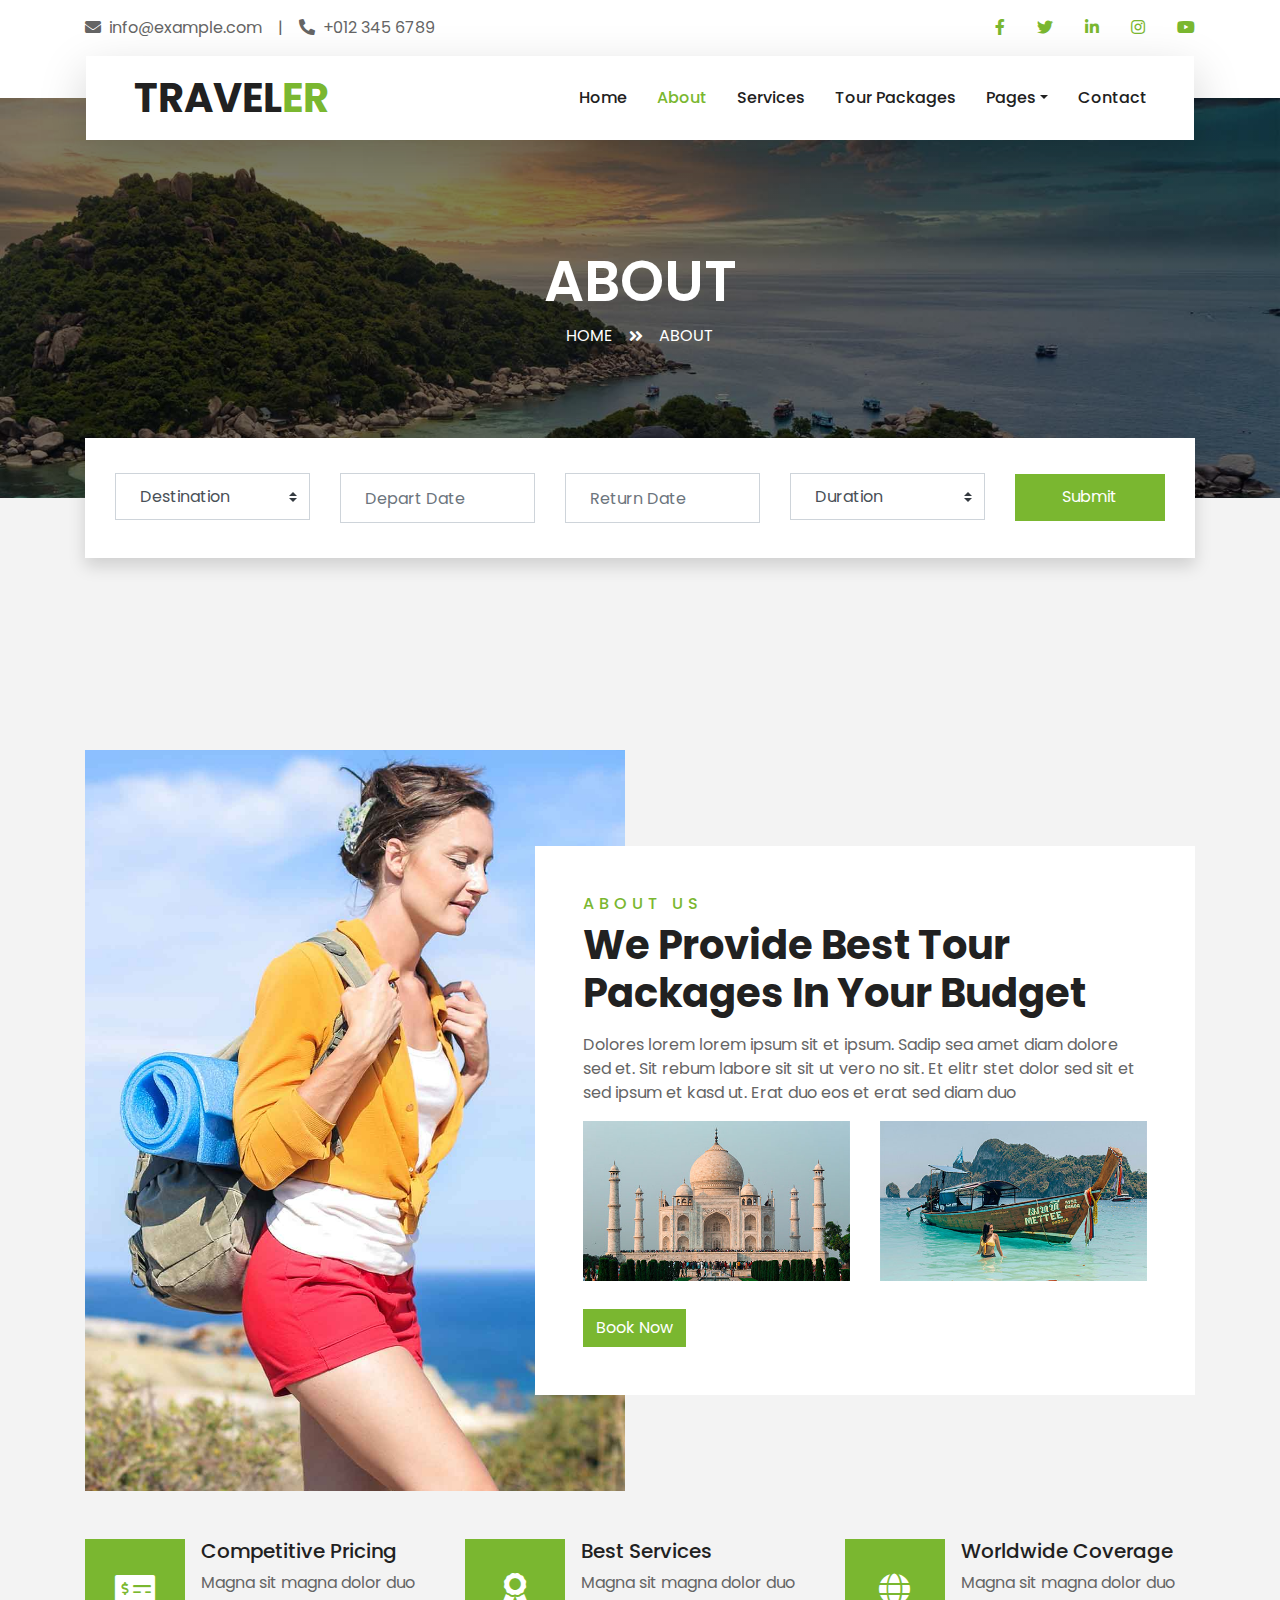
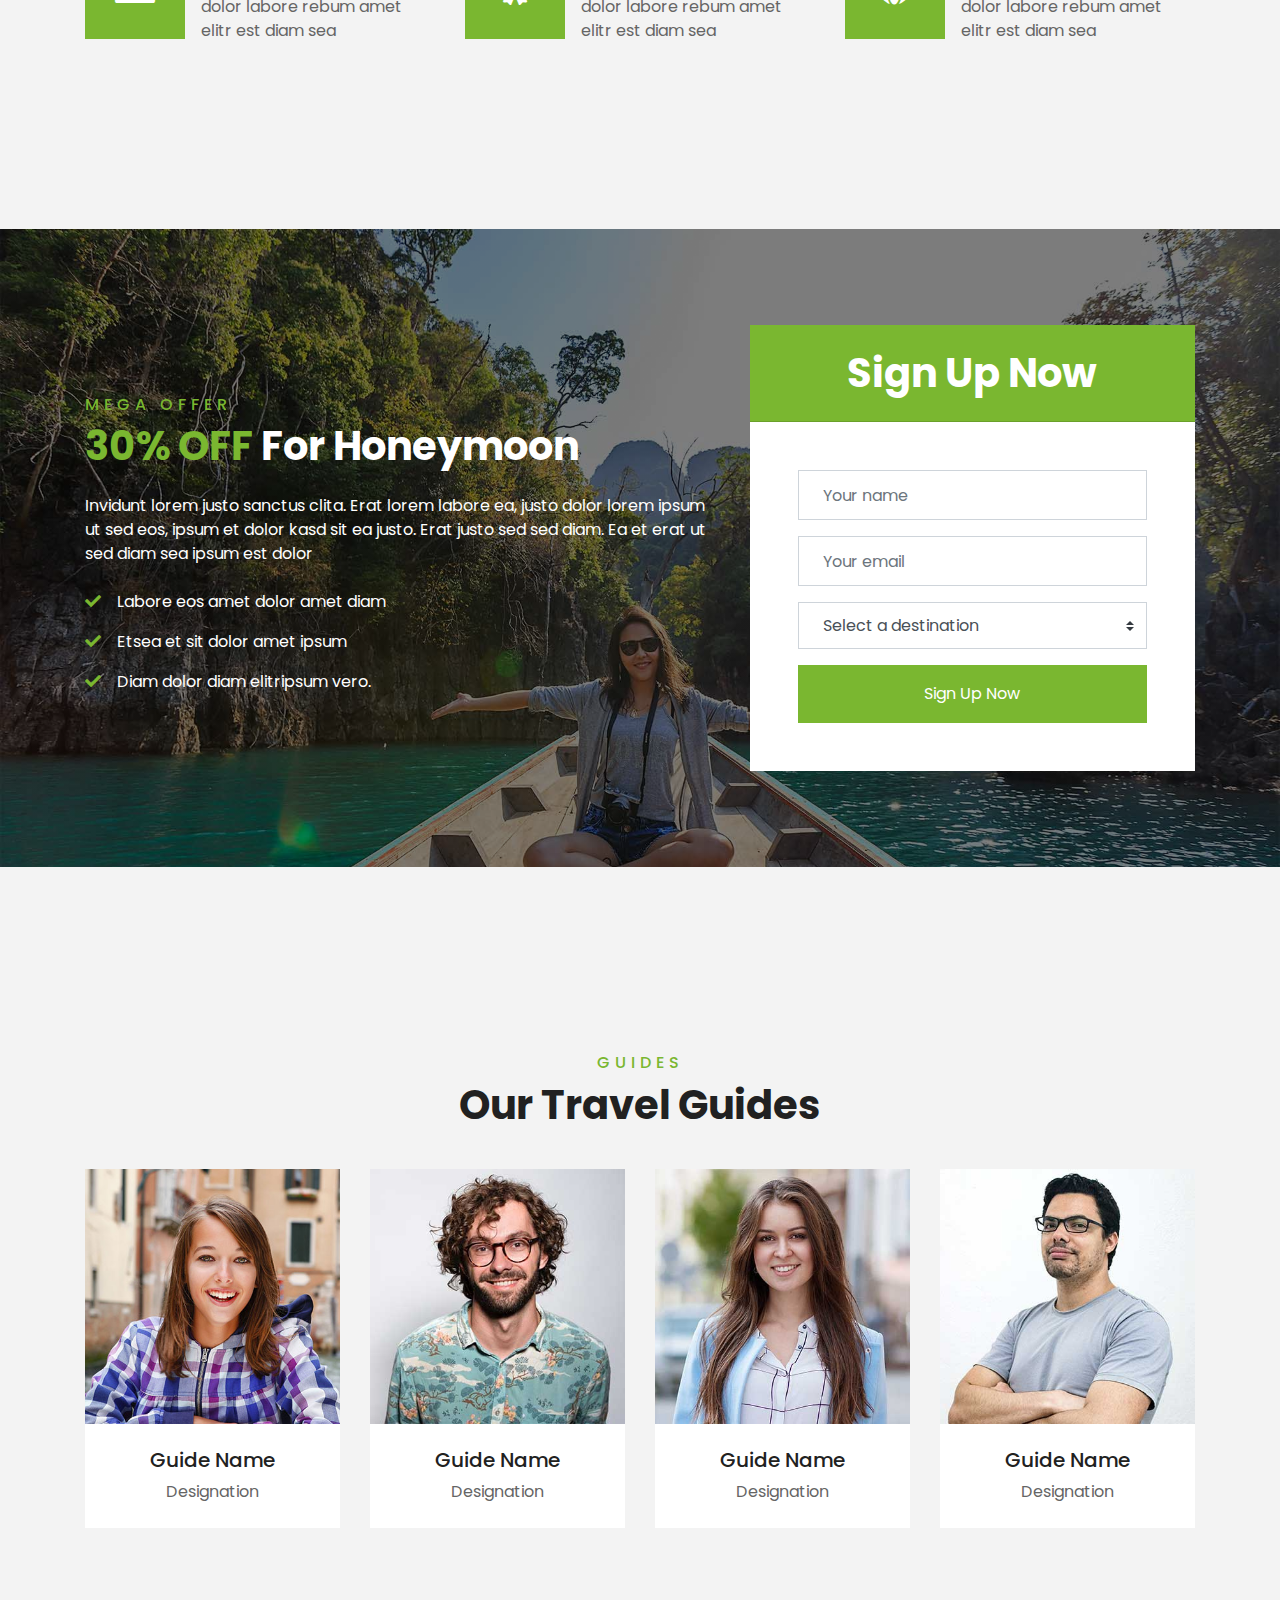
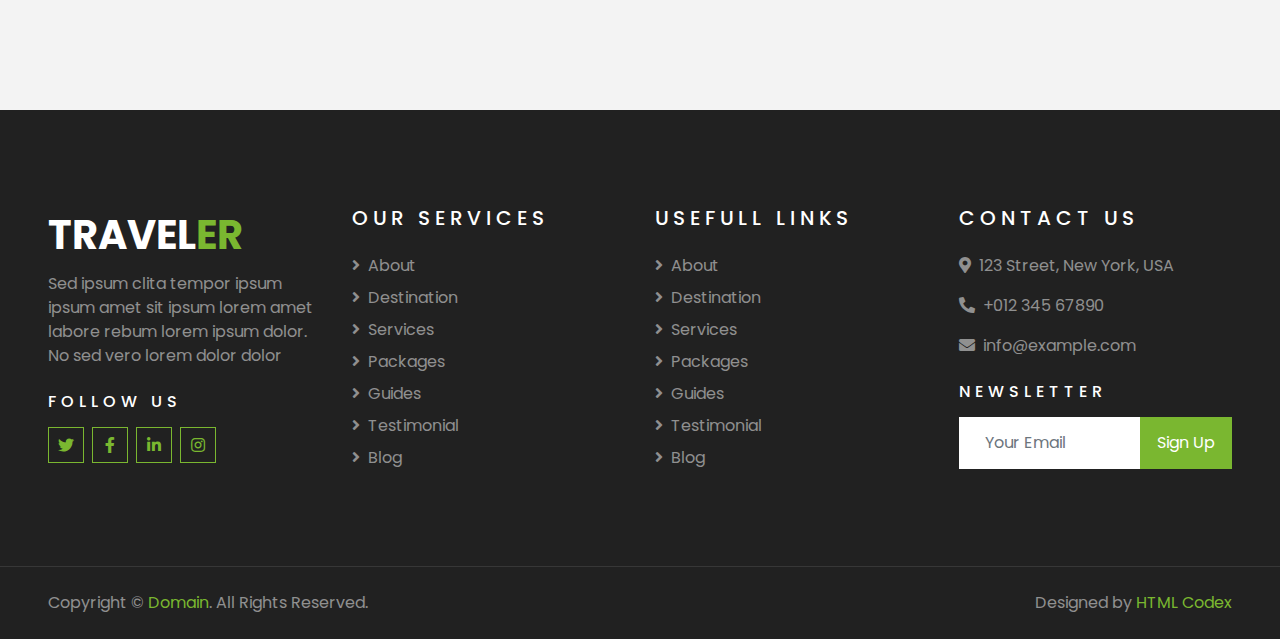
==== about.html @ 4094435c ":fire: Enjoy São Leo Version 1.0.1" ====
<!DOCTYPE html>
<html lang="en">

<head>
    <meta charset="utf-8">
    <title>TRAVELER - Free Travel Website Template</title>
    <meta content="width=device-width, initial-scale=1.0" name="viewport">
    <meta content="Free HTML Templates" name="keywords">
    <meta content="Free HTML Templates" name="description">

    <!-- Favicon -->
    <link href="img/favicon.ico" rel="icon">

    <!-- Google Web Fonts -->
    <link rel="preconnect" href="https://fonts.gstatic.com">
    <link href="https://fonts.googleapis.com/css2?family=Poppins:wght@400;500;600;700&display=swap" rel="stylesheet"> 

    <!-- Font Awesome -->
    <link href="https://cdnjs.cloudflare.com/ajax/libs/font-awesome/5.10.0/css/all.min.css" rel="stylesheet">

    <!-- Libraries Stylesheet -->
    <link href="lib/owlcarousel/assets/owl.carousel.min.css" rel="stylesheet">
    <link href="lib/tempusdominus/css/tempusdominus-bootstrap-4.min.css" rel="stylesheet" />

    <!-- Customized Bootstrap Stylesheet -->
    <link href="css/style.css" rel="stylesheet">
</head>

<body>
    <!-- Topbar Start -->
    <div class="container-fluid bg-light pt-3 d-none d-lg-block">
        <div class="container">
            <div class="row">
                <div class="col-lg-6 text-center text-lg-left mb-2 mb-lg-0">
                    <div class="d-inline-flex align-items-center">
                        <p><i class="fa fa-envelope mr-2"></i>info@example.com</p>
                        <p class="text-body px-3">|</p>
                        <p><i class="fa fa-phone-alt mr-2"></i>+012 345 6789</p>
                    </div>
                </div>
                <div class="col-lg-6 text-center text-lg-right">
                    <div class="d-inline-flex align-items-center">
                        <a class="text-primary px-3" href="">
                            <i class="fab fa-facebook-f"></i>
                        </a>
                        <a class="text-primary px-3" href="">
                            <i class="fab fa-twitter"></i>
                        </a>
                        <a class="text-primary px-3" href="">
                            <i class="fab fa-linkedin-in"></i>
                        </a>
                        <a class="text-primary px-3" href="">
                            <i class="fab fa-instagram"></i>
                        </a>
                        <a class="text-primary pl-3" href="">
                            <i class="fab fa-youtube"></i>
                        </a>
                    </div>
                </div>
            </div>
        </div>
    </div>
    <!-- Topbar End -->


    <!-- Navbar Start -->
    <div class="container-fluid position-relative nav-bar p-0">
        <div class="container-lg position-relative p-0 px-lg-3" style="z-index: 9;">
            <nav class="navbar navbar-expand-lg bg-light navbar-light shadow-lg py-3 py-lg-0 pl-3 pl-lg-5">
                <a href="" class="navbar-brand">
                    <h1 class="m-0 text-primary"><span class="text-dark">TRAVEL</span>ER</h1>
                </a>
                <button type="button" class="navbar-toggler" data-toggle="collapse" data-target="#navbarCollapse">
                    <span class="navbar-toggler-icon"></span>
                </button>
                <div class="collapse navbar-collapse justify-content-between px-3" id="navbarCollapse">
                    <div class="navbar-nav ml-auto py-0">
                        <a href="index.html" class="nav-item nav-link">Home</a>
                        <a href="about.html" class="nav-item nav-link active">About</a>
                        <a href="service.html" class="nav-item nav-link">Services</a>
                        <a href="package.html" class="nav-item nav-link">Tour Packages</a>
                        <div class="nav-item dropdown">
                            <a href="#" class="nav-link dropdown-toggle" data-toggle="dropdown">Pages</a>
                            <div class="dropdown-menu border-0 rounded-0 m-0">
                                <a href="blog.html" class="dropdown-item">Blog Grid</a>
                                <a href="single.html" class="dropdown-item">Blog Detail</a>
                                <a href="destination.html" class="dropdown-item">Destination</a>
                                <a href="guide.html" class="dropdown-item">Travel Guides</a>
                                <a href="testimonial.html" class="dropdown-item">Testimonial</a>
                            </div>
                        </div>
                        <a href="contact.html" class="nav-item nav-link">Contact</a>
                    </div>
                </div>
            </nav>
        </div>
    </div>
    <!-- Navbar End -->


    <!-- Header Start -->
    <div class="container-fluid page-header">
        <div class="container">
            <div class="d-flex flex-column align-items-center justify-content-center" style="min-height: 400px">
                <h3 class="display-4 text-white text-uppercase">About</h3>
                <div class="d-inline-flex text-white">
                    <p class="m-0 text-uppercase"><a class="text-white" href="">Home</a></p>
                    <i class="fa fa-angle-double-right pt-1 px-3"></i>
                    <p class="m-0 text-uppercase">About</p>
                </div>
            </div>
        </div>
    </div>
    <!-- Header End -->


    <!-- Booking Start -->
    <div class="container-fluid booking mt-5 pb-5">
        <div class="container pb-5">
            <div class="bg-light shadow" style="padding: 30px;">
                <div class="row align-items-center" style="min-height: 60px;">
                    <div class="col-md-10">
                        <div class="row">
                            <div class="col-md-3">
                                <div class="mb-3 mb-md-0">
                                    <select class="custom-select px-4" style="height: 47px;">
                                        <option selected>Destination</option>
                                        <option value="1">Destination 1</option>
                                        <option value="2">Destination 1</option>
                                        <option value="3">Destination 1</option>
                                    </select>
                                </div>
                            </div>
                            <div class="col-md-3">
                                <div class="mb-3 mb-md-0">
                                    <div class="date" id="date1" data-target-input="nearest">
                                        <input type="text" class="form-control p-4 datetimepicker-input" placeholder="Depart Date" data-target="#date1" data-toggle="datetimepicker"/>
                                    </div>
                                </div>
                            </div>
                            <div class="col-md-3">
                                <div class="mb-3 mb-md-0">
                                    <div class="date" id="date2" data-target-input="nearest">
                                        <input type="text" class="form-control p-4 datetimepicker-input" placeholder="Return Date" data-target="#date2" data-toggle="datetimepicker"/>
                                    </div>
                                </div>
                            </div>
                            <div class="col-md-3">
                                <div class="mb-3 mb-md-0">
                                    <select class="custom-select px-4" style="height: 47px;">
                                        <option selected>Duration</option>
                                        <option value="1">Duration 1</option>
                                        <option value="2">Duration 1</option>
                                        <option value="3">Duration 1</option>
                                    </select>
                                </div>
                            </div>
                        </div>
                    </div>
                    <div class="col-md-2">
                        <button class="btn btn-primary btn-block" type="submit" style="height: 47px; margin-top: -2px;">Submit</button>
                    </div>
                </div>
            </div>
        </div>
    </div>
    <!-- Booking End -->


    <!-- About Start -->
    <div class="container-fluid py-5">
        <div class="container pt-5">
            <div class="row">
                <div class="col-lg-6" style="min-height: 500px;">
                    <div class="position-relative h-100">
                        <img class="position-absolute w-100 h-100" src="img/about.jpg" style="object-fit: cover;">
                    </div>
                </div>
                <div class="col-lg-6 pt-5 pb-lg-5">
                    <div class="about-text bg-white p-4 p-lg-5 my-lg-5">
                        <h6 class="text-primary text-uppercase" style="letter-spacing: 5px;">About Us</h6>
                        <h1 class="mb-3">We Provide Best Tour Packages In Your Budget</h1>
                        <p>Dolores lorem lorem ipsum sit et ipsum. Sadip sea amet diam dolore sed et. Sit rebum labore sit sit ut vero no sit. Et elitr stet dolor sed sit et sed ipsum et kasd ut. Erat duo eos et erat sed diam duo</p>
                        <div class="row mb-4">
                            <div class="col-6">
                                <img class="img-fluid" src="img/about-1.jpg" alt="">
                            </div>
                            <div class="col-6">
                                <img class="img-fluid" src="img/about-2.jpg" alt="">
                            </div>
                        </div>
                        <a href="" class="btn btn-primary mt-1">Book Now</a>
                    </div>
                </div>
            </div>
        </div>
    </div>
    <!-- About End -->


    <!-- Feature Start -->
    <div class="container-fluid pb-5">
        <div class="container pb-5">
            <div class="row">
                <div class="col-md-4">
                    <div class="d-flex mb-4 mb-lg-0">
                        <div class="d-flex flex-shrink-0 align-items-center justify-content-center bg-primary mr-3" style="height: 100px; width: 100px;">
                            <i class="fa fa-2x fa-money-check-alt text-white"></i>
                        </div>
                        <div class="d-flex flex-column">
                            <h5 class="">Competitive Pricing</h5>
                            <p class="m-0">Magna sit magna dolor duo dolor labore rebum amet elitr est diam sea</p>
                        </div>
                    </div>
                </div>
                <div class="col-md-4">
                    <div class="d-flex mb-4 mb-lg-0">
                        <div class="d-flex flex-shrink-0 align-items-center justify-content-center bg-primary mr-3" style="height: 100px; width: 100px;">
                            <i class="fa fa-2x fa-award text-white"></i>
                        </div>
                        <div class="d-flex flex-column">
                            <h5 class="">Best Services</h5>
                            <p class="m-0">Magna sit magna dolor duo dolor labore rebum amet elitr est diam sea</p>
                        </div>
                    </div>
                </div>
                <div class="col-md-4">
                    <div class="d-flex mb-4 mb-lg-0">
                        <div class="d-flex flex-shrink-0 align-items-center justify-content-center bg-primary mr-3" style="height: 100px; width: 100px;">
                            <i class="fa fa-2x fa-globe text-white"></i>
                        </div>
                        <div class="d-flex flex-column">
                            <h5 class="">Worldwide Coverage</h5>
                            <p class="m-0">Magna sit magna dolor duo dolor labore rebum amet elitr est diam sea</p>
                        </div>
                    </div>
                </div>
            </div>
        </div>
    </div>
    <!-- Feature End -->


    <!-- Registration Start -->
    <div class="container-fluid bg-registration py-5" style="margin: 90px 0;">
        <div class="container py-5">
            <div class="row align-items-center">
                <div class="col-lg-7 mb-5 mb-lg-0">
                    <div class="mb-4">
                        <h6 class="text-primary text-uppercase" style="letter-spacing: 5px;">Mega Offer</h6>
                        <h1 class="text-white"><span class="text-primary">30% OFF</span> For Honeymoon</h1>
                    </div>
                    <p class="text-white">Invidunt lorem justo sanctus clita. Erat lorem labore ea, justo dolor lorem ipsum ut sed eos,
                        ipsum et dolor kasd sit ea justo. Erat justo sed sed diam. Ea et erat ut sed diam sea ipsum est
                        dolor</p>
                    <ul class="list-inline text-white m-0">
                        <li class="py-2"><i class="fa fa-check text-primary mr-3"></i>Labore eos amet dolor amet diam</li>
                        <li class="py-2"><i class="fa fa-check text-primary mr-3"></i>Etsea et sit dolor amet ipsum</li>
                        <li class="py-2"><i class="fa fa-check text-primary mr-3"></i>Diam dolor diam elitripsum vero.</li>
                    </ul>
                </div>
                <div class="col-lg-5">
                    <div class="card border-0">
                        <div class="card-header bg-primary text-center p-4">
                            <h1 class="text-white m-0">Sign Up Now</h1>
                        </div>
                        <div class="card-body rounded-bottom bg-white p-5">
                            <form>
                                <div class="form-group">
                                    <input type="text" class="form-control p-4" placeholder="Your name" required="required" />
                                </div>
                                <div class="form-group">
                                    <input type="email" class="form-control p-4" placeholder="Your email" required="required" />
                                </div>
                                <div class="form-group">
                                    <select class="custom-select px-4" style="height: 47px;">
                                        <option selected>Select a destination</option>
                                        <option value="1">destination 1</option>
                                        <option value="2">destination 1</option>
                                        <option value="3">destination 1</option>
                                    </select>
                                </div>
                                <div>
                                    <button class="btn btn-primary btn-block py-3" type="submit">Sign Up Now</button>
                                </div>
                            </form>
                        </div>
                    </div>
                </div>
            </div>
        </div>
    </div>
    <!-- Registration End -->


    <!-- Team Start -->
    <div class="container-fluid py-5">
        <div class="container pt-5 pb-3">
            <div class="text-center mb-3 pb-3">
                <h6 class="text-primary text-uppercase" style="letter-spacing: 5px;">Guides</h6>
                <h1>Our Travel Guides</h1>
            </div>
            <div class="row">
                <div class="col-lg-3 col-md-4 col-sm-6 pb-1">
                    <div class="team-item bg-white mb-4">
                        <div class="team-img position-relative overflow-hidden">
                            <img class="img-fluid w-100" src="img/team-1.jpg" alt="">
                            <div class="team-social">
                                <a class="btn btn-outline-primary btn-square" href=""><i class="fab fa-twitter"></i></a>
                                <a class="btn btn-outline-primary btn-square" href=""><i class="fab fa-facebook-f"></i></a>
                                <a class="btn btn-outline-primary btn-square" href=""><i class="fab fa-instagram"></i></a>
                                <a class="btn btn-outline-primary btn-square" href=""><i class="fab fa-linkedin-in"></i></a>
                            </div>
                        </div>
                        <div class="text-center py-4">
                            <h5 class="text-truncate">Guide Name</h5>
                            <p class="m-0">Designation</p>
                        </div>
                    </div>
                </div>
                <div class="col-lg-3 col-md-4 col-sm-6 pb-1">
                    <div class="team-item bg-white mb-4">
                        <div class="team-img position-relative overflow-hidden">
                            <img class="img-fluid w-100" src="img/team-2.jpg" alt="">
                            <div class="team-social">
                                <a class="btn btn-outline-primary btn-square" href=""><i class="fab fa-twitter"></i></a>
                                <a class="btn btn-outline-primary btn-square" href=""><i class="fab fa-facebook-f"></i></a>
                                <a class="btn btn-outline-primary btn-square" href=""><i class="fab fa-instagram"></i></a>
                                <a class="btn btn-outline-primary btn-square" href=""><i class="fab fa-linkedin-in"></i></a>
                            </div>
                        </div>
                        <div class="text-center py-4">
                            <h5 class="text-truncate">Guide Name</h5>
                            <p class="m-0">Designation</p>
                        </div>
                    </div>
                </div>
                <div class="col-lg-3 col-md-4 col-sm-6 pb-1">
                    <div class="team-item bg-white mb-4">
                        <div class="team-img position-relative overflow-hidden">
                            <img class="img-fluid w-100" src="img/team-3.jpg" alt="">
                            <div class="team-social">
                                <a class="btn btn-outline-primary btn-square" href=""><i class="fab fa-twitter"></i></a>
                                <a class="btn btn-outline-primary btn-square" href=""><i class="fab fa-facebook-f"></i></a>
                                <a class="btn btn-outline-primary btn-square" href=""><i class="fab fa-instagram"></i></a>
                                <a class="btn btn-outline-primary btn-square" href=""><i class="fab fa-linkedin-in"></i></a>
                            </div>
                        </div>
                        <div class="text-center py-4">
                            <h5 class="text-truncate">Guide Name</h5>
                            <p class="m-0">Designation</p>
                        </div>
                    </div>
                </div>
                <div class="col-lg-3 col-md-4 col-sm-6 pb-1">
                    <div class="team-item bg-white mb-4">
                        <div class="team-img position-relative overflow-hidden">
                            <img class="img-fluid w-100" src="img/team-4.jpg" alt="">
                            <div class="team-social">
                                <a class="btn btn-outline-primary btn-square" href=""><i class="fab fa-twitter"></i></a>
                                <a class="btn btn-outline-primary btn-square" href=""><i class="fab fa-facebook-f"></i></a>
                                <a class="btn btn-outline-primary btn-square" href=""><i class="fab fa-instagram"></i></a>
                                <a class="btn btn-outline-primary btn-square" href=""><i class="fab fa-linkedin-in"></i></a>
                            </div>
                        </div>
                        <div class="text-center py-4">
                            <h5 class="text-truncate">Guide Name</h5>
                            <p class="m-0">Designation</p>
                        </div>
                    </div>
                </div>
            </div>
        </div>
    </div>
    <!-- Team End -->


    <!-- Footer Start -->
    <div class="container-fluid bg-dark text-white-50 py-5 px-sm-3 px-lg-5" style="margin-top: 90px;">
        <div class="row pt-5">
            <div class="col-lg-3 col-md-6 mb-5">
                <a href="" class="navbar-brand">
                    <h1 class="text-primary"><span class="text-white">TRAVEL</span>ER</h1>
                </a>
                <p>Sed ipsum clita tempor ipsum ipsum amet sit ipsum lorem amet labore rebum lorem ipsum dolor. No sed vero lorem dolor dolor</p>
                <h6 class="text-white text-uppercase mt-4 mb-3" style="letter-spacing: 5px;">Follow Us</h6>
                <div class="d-flex justify-content-start">
                    <a class="btn btn-outline-primary btn-square mr-2" href="#"><i class="fab fa-twitter"></i></a>
                    <a class="btn btn-outline-primary btn-square mr-2" href="#"><i class="fab fa-facebook-f"></i></a>
                    <a class="btn btn-outline-primary btn-square mr-2" href="#"><i class="fab fa-linkedin-in"></i></a>
                    <a class="btn btn-outline-primary btn-square" href="#"><i class="fab fa-instagram"></i></a>
                </div>
            </div>
            <div class="col-lg-3 col-md-6 mb-5">
                <h5 class="text-white text-uppercase mb-4" style="letter-spacing: 5px;">Our Services</h5>
                <div class="d-flex flex-column justify-content-start">
                    <a class="text-white-50 mb-2" href="#"><i class="fa fa-angle-right mr-2"></i>About</a>
                    <a class="text-white-50 mb-2" href="#"><i class="fa fa-angle-right mr-2"></i>Destination</a>
                    <a class="text-white-50 mb-2" href="#"><i class="fa fa-angle-right mr-2"></i>Services</a>
                    <a class="text-white-50 mb-2" href="#"><i class="fa fa-angle-right mr-2"></i>Packages</a>
                    <a class="text-white-50 mb-2" href="#"><i class="fa fa-angle-right mr-2"></i>Guides</a>
                    <a class="text-white-50 mb-2" href="#"><i class="fa fa-angle-right mr-2"></i>Testimonial</a>
                    <a class="text-white-50" href="#"><i class="fa fa-angle-right mr-2"></i>Blog</a>
                </div>
            </div>
            <div class="col-lg-3 col-md-6 mb-5">
                <h5 class="text-white text-uppercase mb-4" style="letter-spacing: 5px;">Usefull Links</h5>
                <div class="d-flex flex-column justify-content-start">
                    <a class="text-white-50 mb-2" href="#"><i class="fa fa-angle-right mr-2"></i>About</a>
                    <a class="text-white-50 mb-2" href="#"><i class="fa fa-angle-right mr-2"></i>Destination</a>
                    <a class="text-white-50 mb-2" href="#"><i class="fa fa-angle-right mr-2"></i>Services</a>
                    <a class="text-white-50 mb-2" href="#"><i class="fa fa-angle-right mr-2"></i>Packages</a>
                    <a class="text-white-50 mb-2" href="#"><i class="fa fa-angle-right mr-2"></i>Guides</a>
                    <a class="text-white-50 mb-2" href="#"><i class="fa fa-angle-right mr-2"></i>Testimonial</a>
                    <a class="text-white-50" href="#"><i class="fa fa-angle-right mr-2"></i>Blog</a>
                </div>
            </div>
            <div class="col-lg-3 col-md-6 mb-5">
                <h5 class="text-white text-uppercase mb-4" style="letter-spacing: 5px;">Contact Us</h5>
                <p><i class="fa fa-map-marker-alt mr-2"></i>123 Street, New York, USA</p>
                <p><i class="fa fa-phone-alt mr-2"></i>+012 345 67890</p>
                <p><i class="fa fa-envelope mr-2"></i>info@example.com</p>
                <h6 class="text-white text-uppercase mt-4 mb-3" style="letter-spacing: 5px;">Newsletter</h6>
                <div class="w-100">
                    <div class="input-group">
                        <input type="text" class="form-control border-light" style="padding: 25px;" placeholder="Your Email">
                        <div class="input-group-append">
                            <button class="btn btn-primary px-3">Sign Up</button>
                        </div>
                    </div>
                </div>
            </div>
        </div>
    </div>
    <div class="container-fluid bg-dark text-white border-top py-4 px-sm-3 px-md-5" style="border-color: rgba(256, 256, 256, .1) !important;">
        <div class="row">
            <div class="col-lg-6 text-center text-md-left mb-3 mb-md-0">
                <p class="m-0 text-white-50">Copyright &copy; <a href="#">Domain</a>. All Rights Reserved.</a>
                </p>
            </div>
            <div class="col-lg-6 text-center text-md-right">
                <p class="m-0 text-white-50">Designed by <a href="https://htmlcodex.com">HTML Codex</a>
                </p>
            </div>
        </div>
    </div>
    <!-- Footer End -->


    <!-- Back to Top -->
    <a href="#" class="btn btn-lg btn-primary btn-lg-square back-to-top"><i class="fa fa-angle-double-up"></i></a>


    <!-- JavaScript Libraries -->
    <script src="https://code.jquery.com/jquery-3.4.1.min.js"></script>
    <script src="https://stackpath.bootstrapcdn.com/bootstrap/4.4.1/js/bootstrap.bundle.min.js"></script>
    <script src="lib/easing/easing.min.js"></script>
    <script src="lib/owlcarousel/owl.carousel.min.js"></script>
    <script src="lib/tempusdominus/js/moment.min.js"></script>
    <script src="lib/tempusdominus/js/moment-timezone.min.js"></script>
    <script src="lib/tempusdominus/js/tempusdominus-bootstrap-4.min.js"></script>

    <!-- Contact Javascript File -->
    <script src="mail/jqBootstrapValidation.min.js"></script>
    <script src="mail/contact.js"></script>

    <!-- Template Javascript -->
    <script src="js/main.js"></script>
</body>

</html>
---- css/style.css ----
/******* Bootstrap Theming ********/
/*!
 * Bootstrap v4.5.3 (https://getbootstrap.com/)
 * Copyright 2011-2020 The Bootstrap Authors
 * Copyright 2011-2020 Twitter, Inc.
 * Licensed under MIT (https://github.com/twbs/bootstrap/blob/main/LICENSE)
 */
:root {
  --blue: #007bff;
  --indigo: #6610f2;
  --purple: #6f42c1;
  --pink: #e83e8c;
  --red: #dc3545;
  --orange: #fd7e14;
  --yellow: #ffc107;
  --green: #28a745;
  --teal: #20c997;
  --cyan: #17a2b8;
  --white: #fff;
  --gray: #6c757d;
  --gray-dark: #343a40;
  --primary: #7AB730;
  --secondary: #f4faec;
  --success: #28a745;
  --info: #17a2b8;
  --warning: #ffc107;
  --danger: #dc3545;
  --light: #FFFFFF;
  --dark: #212121;
  --breakpoint-xs: 0;
  --breakpoint-sm: 576px;
  --breakpoint-md: 768px;
  --breakpoint-lg: 992px;
  --breakpoint-xl: 1200px;
  --font-family-sans-serif: "Poppins", sans-serif;
  --font-family-monospace: SFMono-Regular, Menlo, Monaco, Consolas, "Liberation Mono", "Courier New", monospace;
}

*,
*::before,
*::after {
  box-sizing: border-box;
}

html {
  font-family: sans-serif;
  line-height: 1.15;
  -webkit-text-size-adjust: 100%;
  -webkit-tap-highlight-color: rgba(0, 0, 0, 0);
}

article, aside, figcaption, figure, footer, header, hgroup, main, nav, section {
  display: block;
}

body {
  margin: 0;
  font-family: "Poppins", sans-serif;
  font-size: 1rem;
  font-weight: 400;
  line-height: 1.5;
  color: #656565;
  text-align: left;
  background-color: #F3F3F3;
}

[tabindex="-1"]:focus:not(:focus-visible) {
  outline: 0 !important;
}

hr {
  box-sizing: content-box;
  height: 0;
  overflow: visible;
}

h1, h2, h3, h4, h5, h6 {
  margin-top: 0;
  margin-bottom: 0.5rem;
}

p {
  margin-top: 0;
  margin-bottom: 1rem;
}

abbr[title],
abbr[data-original-title] {
  text-decoration: underline;
  text-decoration: underline dotted;
  cursor: help;
  border-bottom: 0;
  text-decoration-skip-ink: none;
}

address {
  margin-bottom: 1rem;
  font-style: normal;
  line-height: inherit;
}

ol,
ul,
dl {
  margin-top: 0;
  margin-bottom: 1rem;
}

ol ol,
ul ul,
ol ul,
ul ol {
  margin-bottom: 0;
}

dt {
  font-weight: 700;
}

dd {
  margin-bottom: .5rem;
  margin-left: 0;
}

blockquote {
  margin: 0 0 1rem;
}

b,
strong {
  font-weight: bolder;
}

small {
  font-size: 80%;
}

sub,
sup {
  position: relative;
  font-size: 75%;
  line-height: 0;
  vertical-align: baseline;
}

sub {
  bottom: -.25em;
}

sup {
  top: -.5em;
}

a {
  color: #7AB730;
  text-decoration: none;
  background-color: transparent;
}

a:hover {
  color: #527a20;
  text-decoration: underline;
}

a:not([href]):not([class]) {
  color: inherit;
  text-decoration: none;
}

a:not([href]):not([class]):hover {
  color: inherit;
  text-decoration: none;
}

pre,
code,
kbd,
samp {
  font-family: SFMono-Regular, Menlo, Monaco, Consolas, "Liberation Mono", "Courier New", monospace;
  font-size: 1em;
}

pre {
  margin-top: 0;
  margin-bottom: 1rem;
  overflow: auto;
  -ms-overflow-style: scrollbar;
}

figure {
  margin: 0 0 1rem;
}

img {
  vertical-align: middle;
  border-style: none;
}

svg {
  overflow: hidden;
  vertical-align: middle;
}

table {
  border-collapse: collapse;
}

caption {
  padding-top: 0.75rem;
  padding-bottom: 0.75rem;
  color: #6c757d;
  text-align: left;
  caption-side: bottom;
}

th {
  text-align: inherit;
  text-align: -webkit-match-parent;
}

label {
  display: inline-block;
  margin-bottom: 0.5rem;
}

button {
  border-radius: 0;
}

button:focus {
  outline: 1px dotted;
  outline: 5px auto -webkit-focus-ring-color;
}

input,
button,
select,
optgroup,
textarea {
  margin: 0;
  font-family: inherit;
  font-size: inherit;
  line-height: inherit;
}

button,
input {
  overflow: visible;
}

button,
select {
  text-transform: none;
}

[role="button"] {
  cursor: pointer;
}

select {
  word-wrap: normal;
}

button,
[type="button"],
[type="reset"],
[type="submit"] {
  -webkit-appearance: button;
}

button:not(:disabled),
[type="button"]:not(:disabled),
[type="reset"]:not(:disabled),
[type="submit"]:not(:disabled) {
  cursor: pointer;
}

button::-moz-focus-inner,
[type="button"]::-moz-focus-inner,
[type="reset"]::-moz-focus-inner,
[type="submit"]::-moz-focus-inner {
  padding: 0;
  border-style: none;
}

input[type="radio"],
input[type="checkbox"] {
  box-sizing: border-box;
  padding: 0;
}

textarea {
  overflow: auto;
  resize: vertical;
}

fieldset {
  min-width: 0;
  padding: 0;
  margin: 0;
  border: 0;
}

legend {
  display: block;
  width: 100%;
  max-width: 100%;
  padding: 0;
  margin-bottom: .5rem;
  font-size: 1.5rem;
  line-height: inherit;
  color: inherit;
  white-space: normal;
}

@media (max-width: 1200px) {
  legend {
    font-size: calc(1.275rem + 0.3vw) ;
  }
}

progress {
  vertical-align: baseline;
}

[type="number"]::-webkit-inner-spin-button,
[type="number"]::-webkit-outer-spin-button {
  height: auto;
}

[type="search"] {
  outline-offset: -2px;
  -webkit-appearance: none;
}

[type="search"]::-webkit-search-decoration {
  -webkit-appearance: none;
}

::-webkit-file-upload-button {
  font: inherit;
  -webkit-appearance: button;
}

output {
  display: inline-block;
}

summary {
  display: list-item;
  cursor: pointer;
}

template {
  display: none;
}

[hidden] {
  display: none !important;
}

h1, h2, h3, h4, h5, h6,
.h1, .h2, .h3, .h4, .h5, .h6 {
  margin-bottom: 0.5rem;
  font-weight: 500;
  line-height: 1.2;
  color: #212121;
}

h1, .h1 {
  font-size: 2.5rem;
}

@media (max-width: 1200px) {
  h1, .h1 {
    font-size: calc(1.375rem + 1.5vw) ;
  }
}

h2, .h2 {
  font-size: 2rem;
}

@media (max-width: 1200px) {
  h2, .h2 {
    font-size: calc(1.325rem + 0.9vw) ;
  }
}

h3, .h3 {
  font-size: 1.75rem;
}

@media (max-width: 1200px) {
  h3, .h3 {
    font-size: calc(1.3rem + 0.6vw) ;
  }
}

h4, .h4 {
  font-size: 1.5rem;
}

@media (max-width: 1200px) {
  h4, .h4 {
    font-size: calc(1.275rem + 0.3vw) ;
  }
}

h5, .h5 {
  font-size: 1.25rem;
}

h6, .h6 {
  font-size: 1rem;
}

.lead {
  font-size: 1.25rem;
  font-weight: 300;
}

.display-1 {
  font-size: 6rem;
  font-weight: 300;
  line-height: 1.2;
}

@media (max-width: 1200px) {
  .display-1 {
    font-size: calc(1.725rem + 5.7vw) ;
  }
}

.display-2 {
  font-size: 5.5rem;
  font-weight: 300;
  line-height: 1.2;
}

@media (max-width: 1200px) {
  .display-2 {
    font-size: calc(1.675rem + 5.1vw) ;
  }
}

.display-3 {
  font-size: 4.5rem;
  font-weight: 300;
  line-height: 1.2;
}

@media (max-width: 1200px) {
  .display-3 {
    font-size: calc(1.575rem + 3.9vw) ;
  }
}

.display-4 {
  font-size: 3.5rem;
  font-weight: 300;
  line-height: 1.2;
}

@media (max-width: 1200px) {
  .display-4 {
    font-size: calc(1.475rem + 2.7vw) ;
  }
}

hr {
  margin-top: 1rem;
  margin-bottom: 1rem;
  border: 0;
  border-top: 1px solid rgba(0, 0, 0, 0.1);
}

small,
.small {
  font-size: 80%;
  font-weight: 400;
}

mark,
.mark {
  padding: 0.2em;
  background-color: #fcf8e3;
}

.list-unstyled {
  padding-left: 0;
  list-style: none;
}

.list-inline {
  padding-left: 0;
  list-style: none;
}

.list-inline-item {
  display: inline-block;
}

.list-inline-item:not(:last-child) {
  margin-right: 0.5rem;
}

.initialism {
  font-size: 90%;
  text-transform: uppercase;
}

.blockquote {
  margin-bottom: 1rem;
  font-size: 1.25rem;
}

.blockquote-footer {
  display: block;
  font-size: 80%;
  color: #6c757d;
}

.blockquote-footer::before {
  content: "\2014\00A0";
}

.img-fluid {
  max-width: 100%;
  height: auto;
}

.img-thumbnail {
  padding: 0.25rem;
  background-color: #F3F3F3;
  border: 1px solid #dee2e6;
  max-width: 100%;
  height: auto;
}

.figure {
  display: inline-block;
}

.figure-img {
  margin-bottom: 0.5rem;
  line-height: 1;
}

.figure-caption {
  font-size: 90%;
  color: #6c757d;
}

code {
  font-size: 87.5%;
  color: #e83e8c;
  word-wrap: break-word;
}

a > code {
  color: inherit;
}

kbd {
  padding: 0.2rem 0.4rem;
  font-size: 87.5%;
  color: #fff;
  background-color: #212529;
}

kbd kbd {
  padding: 0;
  font-size: 100%;
  font-weight: 700;
}

pre {
  display: block;
  font-size: 87.5%;
  color: #212529;
}

pre code {
  font-size: inherit;
  color: inherit;
  word-break: normal;
}

.pre-scrollable {
  max-height: 340px;
  overflow-y: scroll;
}

.container,
.container-fluid,
.container-sm,
.container-md,
.container-lg,
.container-xl {
  width: 100%;
  padding-right: 15px;
  padding-left: 15px;
  margin-right: auto;
  margin-left: auto;
}

@media (min-width: 576px) {
  .container, .container-sm {
    max-width: 540px;
  }
}

@media (min-width: 768px) {
  .container, .container-sm, .container-md {
    max-width: 720px;
  }
}

@media (min-width: 992px) {
  .container, .container-sm, .container-md, .container-lg {
    max-width: 960px;
  }
}

@media (min-width: 1200px) {
  .container, .container-sm, .container-md, .container-lg, .container-xl {
    max-width: 1140px;
  }
}

.row {
  display: flex;
  flex-wrap: wrap;
  margin-right: -15px;
  margin-left: -15px;
}

.no-gutters {
  margin-right: 0;
  margin-left: 0;
}

.no-gutters > .col,
.no-gutters > [class*="col-"] {
  padding-right: 0;
  padding-left: 0;
}

.col-1, .col-2, .col-3, .col-4, .col-5, .col-6, .col-7, .col-8, .col-9, .col-10, .col-11, .col-12, .col,
.col-auto, .col-sm-1, .col-sm-2, .col-sm-3, .col-sm-4, .col-sm-5, .col-sm-6, .col-sm-7, .col-sm-8, .col-sm-9, .col-sm-10, .col-sm-11, .col-sm-12, .col-sm,
.col-sm-auto, .col-md-1, .col-md-2, .col-md-3, .col-md-4, .col-md-5, .col-md-6, .col-md-7, .col-md-8, .col-md-9, .col-md-10, .col-md-11, .col-md-12, .col-md,
.col-md-auto, .col-lg-1, .col-lg-2, .col-lg-3, .col-lg-4, .col-lg-5, .col-lg-6, .col-lg-7, .col-lg-8, .col-lg-9, .col-lg-10, .col-lg-11, .col-lg-12, .col-lg,
.col-lg-auto, .col-xl-1, .col-xl-2, .col-xl-3, .col-xl-4, .col-xl-5, .col-xl-6, .col-xl-7, .col-xl-8, .col-xl-9, .col-xl-10, .col-xl-11, .col-xl-12, .col-xl,
.col-xl-auto {
  position: relative;
  width: 100%;
  padding-right: 15px;
  padding-left: 15px;
}

.col {
  flex-basis: 0;
  flex-grow: 1;
  max-width: 100%;
}

.row-cols-1 > * {
  flex: 0 0 100%;
  max-width: 100%;
}

.row-cols-2 > * {
  flex: 0 0 50%;
  max-width: 50%;
}

.row-cols-3 > * {
  flex: 0 0 33.33333%;
  max-width: 33.33333%;
}

.row-cols-4 > * {
  flex: 0 0 25%;
  max-width: 25%;
}

.row-cols-5 > * {
  flex: 0 0 20%;
  max-width: 20%;
}

.row-cols-6 > * {
  flex: 0 0 16.66667%;
  max-width: 16.66667%;
}

.col-auto {
  flex: 0 0 auto;
  width: auto;
  max-width: 100%;
}

.col-1 {
  flex: 0 0 8.33333%;
  max-width: 8.33333%;
}

.col-2 {
  flex: 0 0 16.66667%;
  max-width: 16.66667%;
}

.col-3 {
  flex: 0 0 25%;
  max-width: 25%;
}

.col-4 {
  flex: 0 0 33.33333%;
  max-width: 33.33333%;
}

.col-5 {
  flex: 0 0 41.66667%;
  max-width: 41.66667%;
}

.col-6 {
  flex: 0 0 50%;
  max-width: 50%;
}

.col-7 {
  flex: 0 0 58.33333%;
  max-width: 58.33333%;
}

.col-8 {
  flex: 0 0 66.66667%;
  max-width: 66.66667%;
}

.col-9 {
  flex: 0 0 75%;
  max-width: 75%;
}

.col-10 {
  flex: 0 0 83.33333%;
  max-width: 83.33333%;
}

.col-11 {
  flex: 0 0 91.66667%;
  max-width: 91.66667%;
}

.col-12 {
  flex: 0 0 100%;
  max-width: 100%;
}

.order-first {
  order: -1;
}

.order-last {
  order: 13;
}

.order-0 {
  order: 0;
}

.order-1 {
  order: 1;
}

.order-2 {
  order: 2;
}

.order-3 {
  order: 3;
}

.order-4 {
  order: 4;
}

.order-5 {
  order: 5;
}

.order-6 {
  order: 6;
}

.order-7 {
  order: 7;
}

.order-8 {
  order: 8;
}

.order-9 {
  order: 9;
}

.order-10 {
  order: 10;
}

.order-11 {
  order: 11;
}

.order-12 {
  order: 12;
}

.offset-1 {
  margin-left: 8.33333%;
}

.offset-2 {
  margin-left: 16.66667%;
}

.offset-3 {
  margin-left: 25%;
}

.offset-4 {
  margin-left: 33.33333%;
}

.offset-5 {
  margin-left: 41.66667%;
}

.offset-6 {
  margin-left: 50%;
}

.offset-7 {
  margin-left: 58.33333%;
}

.offset-8 {
  margin-left: 66.66667%;
}

.offset-9 {
  margin-left: 75%;
}

.offset-10 {
  margin-left: 83.33333%;
}

.offset-11 {
  margin-left: 91.66667%;
}

@media (min-width: 576px) {
  .col-sm {
    flex-basis: 0;
    flex-grow: 1;
    max-width: 100%;
  }
  .row-cols-sm-1 > * {
    flex: 0 0 100%;
    max-width: 100%;
  }
  .row-cols-sm-2 > * {
    flex: 0 0 50%;
    max-width: 50%;
  }
  .row-cols-sm-3 > * {
    flex: 0 0 33.33333%;
    max-width: 33.33333%;
  }
  .row-cols-sm-4 > * {
    flex: 0 0 25%;
    max-width: 25%;
  }
  .row-cols-sm-5 > * {
    flex: 0 0 20%;
    max-width: 20%;
  }
  .row-cols-sm-6 > * {
    flex: 0 0 16.66667%;
    max-width: 16.66667%;
  }
  .col-sm-auto {
    flex: 0 0 auto;
    width: auto;
    max-width: 100%;
  }
  .col-sm-1 {
    flex: 0 0 8.33333%;
    max-width: 8.33333%;
  }
  .col-sm-2 {
    flex: 0 0 16.66667%;
    max-width: 16.66667%;
  }
  .col-sm-3 {
    flex: 0 0 25%;
    max-width: 25%;
  }
  .col-sm-4 {
    flex: 0 0 33.33333%;
    max-width: 33.33333%;
  }
  .col-sm-5 {
    flex: 0 0 41.66667%;
    max-width: 41.66667%;
  }
  .col-sm-6 {
    flex: 0 0 50%;
    max-width: 50%;
  }
  .col-sm-7 {
    flex: 0 0 58.33333%;
    max-width: 58.33333%;
  }
  .col-sm-8 {
    flex: 0 0 66.66667%;
    max-width: 66.66667%;
  }
  .col-sm-9 {
    flex: 0 0 75%;
    max-width: 75%;
  }
  .col-sm-10 {
    flex: 0 0 83.33333%;
    max-width: 83.33333%;
  }
  .col-sm-11 {
    flex: 0 0 91.66667%;
    max-width: 91.66667%;
  }
  .col-sm-12 {
    flex: 0 0 100%;
    max-width: 100%;
  }
  .order-sm-first {
    order: -1;
  }
  .order-sm-last {
    order: 13;
  }
  .order-sm-0 {
    order: 0;
  }
  .order-sm-1 {
    order: 1;
  }
  .order-sm-2 {
    order: 2;
  }
  .order-sm-3 {
    order: 3;
  }
  .order-sm-4 {
    order: 4;
  }
  .order-sm-5 {
    order: 5;
  }
  .order-sm-6 {
    order: 6;
  }
  .order-sm-7 {
    order: 7;
  }
  .order-sm-8 {
    order: 8;
  }
  .order-sm-9 {
    order: 9;
  }
  .order-sm-10 {
    order: 10;
  }
  .order-sm-11 {
    order: 11;
  }
  .order-sm-12 {
    order: 12;
  }
  .offset-sm-0 {
    margin-left: 0;
  }
  .offset-sm-1 {
    margin-left: 8.33333%;
  }
  .offset-sm-2 {
    margin-left: 16.66667%;
  }
  .offset-sm-3 {
    margin-left: 25%;
  }
  .offset-sm-4 {
    margin-left: 33.33333%;
  }
  .offset-sm-5 {
    margin-left: 41.66667%;
  }
  .offset-sm-6 {
    margin-left: 50%;
  }
  .offset-sm-7 {
    margin-left: 58.33333%;
  }
  .offset-sm-8 {
    margin-left: 66.66667%;
  }
  .offset-sm-9 {
    margin-left: 75%;
  }
  .offset-sm-10 {
    margin-left: 83.33333%;
  }
  .offset-sm-11 {
    margin-left: 91.66667%;
  }
}

@media (min-width: 768px) {
  .col-md {
    flex-basis: 0;
    flex-grow: 1;
    max-width: 100%;
  }
  .row-cols-md-1 > * {
    flex: 0 0 100%;
    max-width: 100%;
  }
  .row-cols-md-2 > * {
    flex: 0 0 50%;
    max-width: 50%;
  }
  .row-cols-md-3 > * {
    flex: 0 0 33.33333%;
    max-width: 33.33333%;
  }
  .row-cols-md-4 > * {
    flex: 0 0 25%;
    max-width: 25%;
  }
  .row-cols-md-5 > * {
    flex: 0 0 20%;
    max-width: 20%;
  }
  .row-cols-md-6 > * {
    flex: 0 0 16.66667%;
    max-width: 16.66667%;
  }
  .col-md-auto {
    flex: 0 0 auto;
    width: auto;
    max-width: 100%;
  }
  .col-md-1 {
    flex: 0 0 8.33333%;
    max-width: 8.33333%;
  }
  .col-md-2 {
    flex: 0 0 16.66667%;
    max-width: 16.66667%;
  }
  .col-md-3 {
    flex: 0 0 25%;
    max-width: 25%;
  }
  .col-md-4 {
    flex: 0 0 33.33333%;
    max-width: 33.33333%;
  }
  .col-md-5 {
    flex: 0 0 41.66667%;
    max-width: 41.66667%;
  }
  .col-md-6 {
    flex: 0 0 50%;
    max-width: 50%;
  }
  .col-md-7 {
    flex: 0 0 58.33333%;
    max-width: 58.33333%;
  }
  .col-md-8 {
    flex: 0 0 66.66667%;
    max-width: 66.66667%;
  }
  .col-md-9 {
    flex: 0 0 75%;
    max-width: 75%;
  }
  .col-md-10 {
    flex: 0 0 83.33333%;
    max-width: 83.33333%;
  }
  .col-md-11 {
    flex: 0 0 91.66667%;
    max-width: 91.66667%;
  }
  .col-md-12 {
    flex: 0 0 100%;
    max-width: 100%;
  }
  .order-md-first {
    order: -1;
  }
  .order-md-last {
    order: 13;
  }
  .order-md-0 {
    order: 0;
  }
  .order-md-1 {
    order: 1;
  }
  .order-md-2 {
    order: 2;
  }
  .order-md-3 {
    order: 3;
  }
  .order-md-4 {
    order: 4;
  }
  .order-md-5 {
    order: 5;
  }
  .order-md-6 {
    order: 6;
  }
  .order-md-7 {
    order: 7;
  }
  .order-md-8 {
    order: 8;
  }
  .order-md-9 {
    order: 9;
  }
  .order-md-10 {
    order: 10;
  }
  .order-md-11 {
    order: 11;
  }
  .order-md-12 {
    order: 12;
  }
  .offset-md-0 {
    margin-left: 0;
  }
  .offset-md-1 {
    margin-left: 8.33333%;
  }
  .offset-md-2 {
    margin-left: 16.66667%;
  }
  .offset-md-3 {
    margin-left: 25%;
  }
  .offset-md-4 {
    margin-left: 33.33333%;
  }
  .offset-md-5 {
    margin-left: 41.66667%;
  }
  .offset-md-6 {
    margin-left: 50%;
  }
  .offset-md-7 {
    margin-left: 58.33333%;
  }
  .offset-md-8 {
    margin-left: 66.66667%;
  }
  .offset-md-9 {
    margin-left: 75%;
  }
  .offset-md-10 {
    margin-left: 83.33333%;
  }
  .offset-md-11 {
    margin-left: 91.66667%;
  }
}

@media (min-width: 992px) {
  .col-lg {
    flex-basis: 0;
    flex-grow: 1;
    max-width: 100%;
  }
  .row-cols-lg-1 > * {
    flex: 0 0 100%;
    max-width: 100%;
  }
  .row-cols-lg-2 > * {
    flex: 0 0 50%;
    max-width: 50%;
  }
  .row-cols-lg-3 > * {
    flex: 0 0 33.33333%;
    max-width: 33.33333%;
  }
  .row-cols-lg-4 > * {
    flex: 0 0 25%;
    max-width: 25%;
  }
  .row-cols-lg-5 > * {
    flex: 0 0 20%;
    max-width: 20%;
  }
  .row-cols-lg-6 > * {
    flex: 0 0 16.66667%;
    max-width: 16.66667%;
  }
  .col-lg-auto {
    flex: 0 0 auto;
    width: auto;
    max-width: 100%;
  }
  .col-lg-1 {
    flex: 0 0 8.33333%;
    max-width: 8.33333%;
  }
  .col-lg-2 {
    flex: 0 0 16.66667%;
    max-width: 16.66667%;
  }
  .col-lg-3 {
    flex: 0 0 25%;
    max-width: 25%;
  }
  .col-lg-4 {
    flex: 0 0 33.33333%;
    max-width: 33.33333%;
  }
  .col-lg-5 {
    flex: 0 0 41.66667%;
    max-width: 41.66667%;
  }
  .col-lg-6 {
    flex: 0 0 50%;
    max-width: 50%;
  }
  .col-lg-7 {
    flex: 0 0 58.33333%;
    max-width: 58.33333%;
  }
  .col-lg-8 {
    flex: 0 0 66.66667%;
    max-width: 66.66667%;
  }
  .col-lg-9 {
    flex: 0 0 75%;
    max-width: 75%;
  }
  .col-lg-10 {
    flex: 0 0 83.33333%;
    max-width: 83.33333%;
  }
  .col-lg-11 {
    flex: 0 0 91.66667%;
    max-width: 91.66667%;
  }
  .col-lg-12 {
    flex: 0 0 100%;
    max-width: 100%;
  }
  .order-lg-first {
    order: -1;
  }
  .order-lg-last {
    order: 13;
  }
  .order-lg-0 {
    order: 0;
  }
  .order-lg-1 {
    order: 1;
  }
  .order-lg-2 {
    order: 2;
  }
  .order-lg-3 {
    order: 3;
  }
  .order-lg-4 {
    order: 4;
  }
  .order-lg-5 {
    order: 5;
  }
  .order-lg-6 {
    order: 6;
  }
  .order-lg-7 {
    order: 7;
  }
  .order-lg-8 {
    order: 8;
  }
  .order-lg-9 {
    order: 9;
  }
  .order-lg-10 {
    order: 10;
  }
  .order-lg-11 {
    order: 11;
  }
  .order-lg-12 {
    order: 12;
  }
  .offset-lg-0 {
    margin-left: 0;
  }
  .offset-lg-1 {
    margin-left: 8.33333%;
  }
  .offset-lg-2 {
    margin-left: 16.66667%;
  }
  .offset-lg-3 {
    margin-left: 25%;
  }
  .offset-lg-4 {
    margin-left: 33.33333%;
  }
  .offset-lg-5 {
    margin-left: 41.66667%;
  }
  .offset-lg-6 {
    margin-left: 50%;
  }
  .offset-lg-7 {
    margin-left: 58.33333%;
  }
  .offset-lg-8 {
    margin-left: 66.66667%;
  }
  .offset-lg-9 {
    margin-left: 75%;
  }
  .offset-lg-10 {
    margin-left: 83.33333%;
  }
  .offset-lg-11 {
    margin-left: 91.66667%;
  }
}

@media (min-width: 1200px) {
  .col-xl {
    flex-basis: 0;
    flex-grow: 1;
    max-width: 100%;
  }
  .row-cols-xl-1 > * {
    flex: 0 0 100%;
    max-width: 100%;
  }
  .row-cols-xl-2 > * {
    flex: 0 0 50%;
    max-width: 50%;
  }
  .row-cols-xl-3 > * {
    flex: 0 0 33.33333%;
    max-width: 33.33333%;
  }
  .row-cols-xl-4 > * {
    flex: 0 0 25%;
    max-width: 25%;
  }
  .row-cols-xl-5 > * {
    flex: 0 0 20%;
    max-width: 20%;
  }
  .row-cols-xl-6 > * {
    flex: 0 0 16.66667%;
    max-width: 16.66667%;
  }
  .col-xl-auto {
    flex: 0 0 auto;
    width: auto;
    max-width: 100%;
  }
  .col-xl-1 {
    flex: 0 0 8.33333%;
    max-width: 8.33333%;
  }
  .col-xl-2 {
    flex: 0 0 16.66667%;
    max-width: 16.66667%;
  }
  .col-xl-3 {
    flex: 0 0 25%;
    max-width: 25%;
  }
  .col-xl-4 {
    flex: 0 0 33.33333%;
    max-width: 33.33333%;
  }
  .col-xl-5 {
    flex: 0 0 41.66667%;
    max-width: 41.66667%;
  }
  .col-xl-6 {
    flex: 0 0 50%;
    max-width: 50%;
  }
  .col-xl-7 {
    flex: 0 0 58.33333%;
    max-width: 58.33333%;
  }
  .col-xl-8 {
    flex: 0 0 66.66667%;
    max-width: 66.66667%;
  }
  .col-xl-9 {
    flex: 0 0 75%;
    max-width: 75%;
  }
  .col-xl-10 {
    flex: 0 0 83.33333%;
    max-width: 83.33333%;
  }
  .col-xl-11 {
    flex: 0 0 91.66667%;
    max-width: 91.66667%;
  }
  .col-xl-12 {
    flex: 0 0 100%;
    max-width: 100%;
  }
  .order-xl-first {
    order: -1;
  }
  .order-xl-last {
    order: 13;
  }
  .order-xl-0 {
    order: 0;
  }
  .order-xl-1 {
    order: 1;
  }
  .order-xl-2 {
    order: 2;
  }
  .order-xl-3 {
    order: 3;
  }
  .order-xl-4 {
    order: 4;
  }
  .order-xl-5 {
    order: 5;
  }
  .order-xl-6 {
    order: 6;
  }
  .order-xl-7 {
    order: 7;
  }
  .order-xl-8 {
    order: 8;
  }
  .order-xl-9 {
    order: 9;
  }
  .order-xl-10 {
    order: 10;
  }
  .order-xl-11 {
    order: 11;
  }
  .order-xl-12 {
    order: 12;
  }
  .offset-xl-0 {
    margin-left: 0;
  }
  .offset-xl-1 {
    margin-left: 8.33333%;
  }
  .offset-xl-2 {
    margin-left: 16.66667%;
  }
  .offset-xl-3 {
    margin-left: 25%;
  }
  .offset-xl-4 {
    margin-left: 33.33333%;
  }
  .offset-xl-5 {
    margin-left: 41.66667%;
  }
  .offset-xl-6 {
    margin-left: 50%;
  }
  .offset-xl-7 {
    margin-left: 58.33333%;
  }
  .offset-xl-8 {
    margin-left: 66.66667%;
  }
  .offset-xl-9 {
    margin-left: 75%;
  }
  .offset-xl-10 {
    margin-left: 83.33333%;
  }
  .offset-xl-11 {
    margin-left: 91.66667%;
  }
}

.table {
  width: 100%;
  margin-bottom: 1rem;
  color: #656565;
}

.table th,
.table td {
  padding: 0.75rem;
  vertical-align: top;
  border-top: 1px solid #dee2e6;
}

.table thead th {
  vertical-align: bottom;
  border-bottom: 2px solid #dee2e6;
}

.table tbody + tbody {
  border-top: 2px solid #dee2e6;
}

.table-sm th,
.table-sm td {
  padding: 0.3rem;
}

.table-bordered {
  border: 1px solid #dee2e6;
}

.table-bordered th,
.table-bordered td {
  border: 1px solid #dee2e6;
}

.table-bordered thead th,
.table-bordered thead td {
  border-bottom-width: 2px;
}

.table-borderless th,
.table-borderless td,
.table-borderless thead th,
.table-borderless tbody + tbody {
  border: 0;
}

.table-striped tbody tr:nth-of-type(odd) {
  background-color: rgba(0, 0, 0, 0.05);
}

.table-hover tbody tr:hover {
  color: #656565;
  background-color: rgba(0, 0, 0, 0.075);
}

.table-primary,
.table-primary > th,
.table-primary > td {
  background-color: #daebc5;
}

.table-primary th,
.table-primary td,
.table-primary thead th,
.table-primary tbody + tbody {
  border-color: #bada93;
}

.table-hover .table-primary:hover {
  background-color: #cee4b2;
}

.table-hover .table-primary:hover > td,
.table-hover .table-primary:hover > th {
  background-color: #cee4b2;
}

.table-secondary,
.table-secondary > th,
.table-secondary > td {
  background-color: #fcfefa;
}

.table-secondary th,
.table-secondary td,
.table-secondary thead th,
.table-secondary tbody + tbody {
  border-color: #f9fcf5;
}

.table-hover .table-secondary:hover {
  background-color: #effae5;
}

.table-hover .table-secondary:hover > td,
.table-hover .table-secondary:hover > th {
  background-color: #effae5;
}

.table-success,
.table-success > th,
.table-success > td {
  background-color: #c3e6cb;
}

.table-success th,
.table-success td,
.table-success thead th,
.table-success tbody + tbody {
  border-color: #8fd19e;
}

.table-hover .table-success:hover {
  background-color: #b1dfbb;
}

.table-hover .table-success:hover > td,
.table-hover .table-success:hover > th {
  background-color: #b1dfbb;
}

.table-info,
.table-info > th,
.table-info > td {
  background-color: #bee5eb;
}

.table-info th,
.table-info td,
.table-info thead th,
.table-info tbody + tbody {
  border-color: #86cfda;
}

.table-hover .table-info:hover {
  background-color: #abdde5;
}

.table-hover .table-info:hover > td,
.table-hover .table-info:hover > th {
  background-color: #abdde5;
}

.table-warning,
.table-warning > th,
.table-warning > td {
  background-color: #ffeeba;
}

.table-warning th,
.table-warning td,
.table-warning thead th,
.table-warning tbody + tbody {
  border-color: #ffdf7e;
}

.table-hover .table-warning:hover {
  background-color: #ffe8a1;
}

.table-hover .table-warning:hover > td,
.table-hover .table-warning:hover > th {
  background-color: #ffe8a1;
}

.table-danger,
.table-danger > th,
.table-danger > td {
  background-color: #f5c6cb;
}

.table-danger th,
.table-danger td,
.table-danger thead th,
.table-danger tbody + tbody {
  border-color: #ed969e;
}

.table-hover .table-danger:hover {
  background-color: #f1b0b7;
}

.table-hover .table-danger:hover > td,
.table-hover .table-danger:hover > th {
  background-color: #f1b0b7;
}

.table-light,
.table-light > th,
.table-light > td {
  background-color: white;
}

.table-light th,
.table-light td,
.table-light thead th,
.table-light tbody + tbody {
  border-color: white;
}

.table-hover .table-light:hover {
  background-color: #f2f2f2;
}

.table-hover .table-light:hover > td,
.table-hover .table-light:hover > th {
  background-color: #f2f2f2;
}

.table-dark,
.table-dark > th,
.table-dark > td {
  background-color: #c1c1c1;
}

.table-dark th,
.table-dark td,
.table-dark thead th,
.table-dark tbody + tbody {
  border-color: #8c8c8c;
}

.table-hover .table-dark:hover {
  background-color: #b4b4b4;
}

.table-hover .table-dark:hover > td,
.table-hover .table-dark:hover > th {
  background-color: #b4b4b4;
}

.table-active,
.table-active > th,
.table-active > td {
  background-color: rgba(0, 0, 0, 0.075);
}

.table-hover .table-active:hover {
  background-color: rgba(0, 0, 0, 0.075);
}

.table-hover .table-active:hover > td,
.table-hover .table-active:hover > th {
  background-color: rgba(0, 0, 0, 0.075);
}

.table .thead-dark th {
  color: #fff;
  background-color: #343a40;
  border-color: #454d55;
}

.table .thead-light th {
  color: #495057;
  background-color: #e9ecef;
  border-color: #dee2e6;
}

.table-dark {
  color: #fff;
  background-color: #343a40;
}

.table-dark th,
.table-dark td,
.table-dark thead th {
  border-color: #454d55;
}

.table-dark.table-bordered {
  border: 0;
}

.table-dark.table-striped tbody tr:nth-of-type(odd) {
  background-color: rgba(255, 255, 255, 0.05);
}

.table-dark.table-hover tbody tr:hover {
  color: #fff;
  background-color: rgba(255, 255, 255, 0.075);
}

@media (max-width: 575.98px) {
  .table-responsive-sm {
    display: block;
    width: 100%;
    overflow-x: auto;
    -webkit-overflow-scrolling: touch;
  }
  .table-responsive-sm > .table-bordered {
    border: 0;
  }
}

@media (max-width: 767.98px) {
  .table-responsive-md {
    display: block;
    width: 100%;
    overflow-x: auto;
    -webkit-overflow-scrolling: touch;
  }
  .table-responsive-md > .table-bordered {
    border: 0;
  }
}

@media (max-width: 991.98px) {
  .table-responsive-lg {
    display: block;
    width: 100%;
    overflow-x: auto;
    -webkit-overflow-scrolling: touch;
  }
  .table-responsive-lg > .table-bordered {
    border: 0;
  }
}

@media (max-width: 1199.98px) {
  .table-responsive-xl {
    display: block;
    width: 100%;
    overflow-x: auto;
    -webkit-overflow-scrolling: touch;
  }
  .table-responsive-xl > .table-bordered {
    border: 0;
  }
}

.table-responsive {
  display: block;
  width: 100%;
  overflow-x: auto;
  -webkit-overflow-scrolling: touch;
}

.table-responsive > .table-bordered {
  border: 0;
}

.form-control {
  display: block;
  width: 100%;
  height: calc(1.5em + 0.75rem + 2px);
  padding: 0.375rem 0.75rem;
  font-size: 1rem;
  font-weight: 400;
  line-height: 1.5;
  color: #495057;
  background-color: #fff;
  background-clip: padding-box;
  border: 1px solid #ced4da;
  border-radius: 0;
  transition: border-color 0.15s ease-in-out, box-shadow 0.15s ease-in-out;
}

@media (prefers-reduced-motion: reduce) {
  .form-control {
    transition: none;
  }
}

.form-control::-ms-expand {
  background-color: transparent;
  border: 0;
}

.form-control:-moz-focusring {
  color: transparent;
  text-shadow: 0 0 0 #495057;
}

.form-control:focus {
  color: #495057;
  background-color: #fff;
  border-color: #b8e087;
  outline: 0;
  box-shadow: 0 0 0 0.2rem rgba(122, 183, 48, 0.25);
}

.form-control::placeholder {
  color: #6c757d;
  opacity: 1;
}

.form-control:disabled, .form-control[readonly] {
  background-color: #e9ecef;
  opacity: 1;
}

input[type="date"].form-control,
input[type="time"].form-control,
input[type="datetime-local"].form-control,
input[type="month"].form-control {
  appearance: none;
}

select.form-control:focus::-ms-value {
  color: #495057;
  background-color: #fff;
}

.form-control-file,
.form-control-range {
  display: block;
  width: 100%;
}

.col-form-label {
  padding-top: calc(0.375rem + 1px);
  padding-bottom: calc(0.375rem + 1px);
  margin-bottom: 0;
  font-size: inherit;
  line-height: 1.5;
}

.col-form-label-lg {
  padding-top: calc(0.5rem + 1px);
  padding-bottom: calc(0.5rem + 1px);
  font-size: 1.25rem;
  line-height: 1.5;
}

.col-form-label-sm {
  padding-top: calc(0.25rem + 1px);
  padding-bottom: calc(0.25rem + 1px);
  font-size: 0.875rem;
  line-height: 1.5;
}

.form-control-plaintext {
  display: block;
  width: 100%;
  padding: 0.375rem 0;
  margin-bottom: 0;
  font-size: 1rem;
  line-height: 1.5;
  color: #656565;
  background-color: transparent;
  border: solid transparent;
  border-width: 1px 0;
}

.form-control-plaintext.form-control-sm, .form-control-plaintext.form-control-lg {
  padding-right: 0;
  padding-left: 0;
}

.form-control-sm {
  height: calc(1.5em + 0.5rem + 2px);
  padding: 0.25rem 0.5rem;
  font-size: 0.875rem;
  line-height: 1.5;
}

.form-control-lg {
  height: calc(1.5em + 1rem + 2px);
  padding: 0.5rem 1rem;
  font-size: 1.25rem;
  line-height: 1.5;
}

select.form-control[size], select.form-control[multiple] {
  height: auto;
}

textarea.form-control {
  height: auto;
}

.form-group {
  margin-bottom: 1rem;
}

.form-text {
  display: block;
  margin-top: 0.25rem;
}

.form-row {
  display: flex;
  flex-wrap: wrap;
  margin-right: -5px;
  margin-left: -5px;
}

.form-row > .col,
.form-row > [class*="col-"] {
  padding-right: 5px;
  padding-left: 5px;
}

.form-check {
  position: relative;
  display: block;
  padding-left: 1.25rem;
}

.form-check-input {
  position: absolute;
  margin-top: 0.3rem;
  margin-left: -1.25rem;
}

.form-check-input[disabled] ~ .form-check-label,
.form-check-input:disabled ~ .form-check-label {
  color: #6c757d;
}

.form-check-label {
  margin-bottom: 0;
}

.form-check-inline {
  display: inline-flex;
  align-items: center;
  padding-left: 0;
  margin-right: 0.75rem;
}

.form-check-inline .form-check-input {
  position: static;
  margin-top: 0;
  margin-right: 0.3125rem;
  margin-left: 0;
}

.valid-feedback {
  display: none;
  width: 100%;
  margin-top: 0.25rem;
  font-size: 80%;
  color: #28a745;
}

.valid-tooltip {
  position: absolute;
  top: 100%;
  left: 0;
  z-index: 5;
  display: none;
  max-width: 100%;
  padding: 0.25rem 0.5rem;
  margin-top: .1rem;
  font-size: 0.875rem;
  line-height: 1.5;
  color: #fff;
  background-color: rgba(40, 167, 69, 0.9);
}

.was-validated :valid ~ .valid-feedback,
.was-validated :valid ~ .valid-tooltip,
.is-valid ~ .valid-feedback,
.is-valid ~ .valid-tooltip {
  display: block;
}

.was-validated .form-control:valid, .form-control.is-valid {
  border-color: #28a745;
  padding-right: calc(1.5em + 0.75rem);
  background-image: url("data:image/svg+xml,%3csvg xmlns='http://www.w3.org/2000/svg' width='8' height='8' viewBox='0 0 8 8'%3e%3cpath fill='%2328a745' d='M2.3 6.73L.6 4.53c-.4-1.04.46-1.4 1.1-.8l1.1 1.4 3.4-3.8c.6-.63 1.6-.27 1.2.7l-4 4.6c-.43.5-.8.4-1.1.1z'/%3e%3c/svg%3e");
  background-repeat: no-repeat;
  background-position: right calc(0.375em + 0.1875rem) center;
  background-size: calc(0.75em + 0.375rem) calc(0.75em + 0.375rem);
}

.was-validated .form-control:valid:focus, .form-control.is-valid:focus {
  border-color: #28a745;
  box-shadow: 0 0 0 0.2rem rgba(40, 167, 69, 0.25);
}

.was-validated textarea.form-control:valid, textarea.form-control.is-valid {
  padding-right: calc(1.5em + 0.75rem);
  background-position: top calc(0.375em + 0.1875rem) right calc(0.375em + 0.1875rem);
}

.was-validated .custom-select:valid, .custom-select.is-valid {
  border-color: #28a745;
  padding-right: calc(0.75em + 2.3125rem);
  background: url("data:image/svg+xml,%3csvg xmlns='http://www.w3.org/2000/svg' width='4' height='5' viewBox='0 0 4 5'%3e%3cpath fill='%23343a40' d='M2 0L0 2h4zm0 5L0 3h4z'/%3e%3c/svg%3e") no-repeat right 0.75rem center/8px 10px, url("data:image/svg+xml,%3csvg xmlns='http://www.w3.org/2000/svg' width='8' height='8' viewBox='0 0 8 8'%3e%3cpath fill='%2328a745' d='M2.3 6.73L.6 4.53c-.4-1.04.46-1.4 1.1-.8l1.1 1.4 3.4-3.8c.6-.63 1.6-.27 1.2.7l-4 4.6c-.43.5-.8.4-1.1.1z'/%3e%3c/svg%3e") #fff no-repeat center right 1.75rem/calc(0.75em + 0.375rem) calc(0.75em + 0.375rem);
}

.was-validated .custom-select:valid:focus, .custom-select.is-valid:focus {
  border-color: #28a745;
  box-shadow: 0 0 0 0.2rem rgba(40, 167, 69, 0.25);
}

.was-validated .form-check-input:valid ~ .form-check-label, .form-check-input.is-valid ~ .form-check-label {
  color: #28a745;
}

.was-validated .form-check-input:valid ~ .valid-feedback,
.was-validated .form-check-input:valid ~ .valid-tooltip, .form-check-input.is-valid ~ .valid-feedback,
.form-check-input.is-valid ~ .valid-tooltip {
  display: block;
}

.was-validated .custom-control-input:valid ~ .custom-control-label, .custom-control-input.is-valid ~ .custom-control-label {
  color: #28a745;
}

.was-validated .custom-control-input:valid ~ .custom-control-label::before, .custom-control-input.is-valid ~ .custom-control-label::before {
  border-color: #28a745;
}

.was-validated .custom-control-input:valid:checked ~ .custom-control-label::before, .custom-control-input.is-valid:checked ~ .custom-control-label::before {
  border-color: #34ce57;
  background-color: #34ce57;
}

.was-validated .custom-control-input:valid:focus ~ .custom-control-label::before, .custom-control-input.is-valid:focus ~ .custom-control-label::before {
  box-shadow: 0 0 0 0.2rem rgba(40, 167, 69, 0.25);
}

.was-validated .custom-control-input:valid:focus:not(:checked) ~ .custom-control-label::before, .custom-control-input.is-valid:focus:not(:checked) ~ .custom-control-label::before {
  border-color: #28a745;
}

.was-validated .custom-file-input:valid ~ .custom-file-label, .custom-file-input.is-valid ~ .custom-file-label {
  border-color: #28a745;
}

.was-validated .custom-file-input:valid:focus ~ .custom-file-label, .custom-file-input.is-valid:focus ~ .custom-file-label {
  border-color: #28a745;
  box-shadow: 0 0 0 0.2rem rgba(40, 167, 69, 0.25);
}

.invalid-feedback {
  display: none;
  width: 100%;
  margin-top: 0.25rem;
  font-size: 80%;
  color: #dc3545;
}

.invalid-tooltip {
  position: absolute;
  top: 100%;
  left: 0;
  z-index: 5;
  display: none;
  max-width: 100%;
  padding: 0.25rem 0.5rem;
  margin-top: .1rem;
  font-size: 0.875rem;
  line-height: 1.5;
  color: #fff;
  background-color: rgba(220, 53, 69, 0.9);
}

.was-validated :invalid ~ .invalid-feedback,
.was-validated :invalid ~ .invalid-tooltip,
.is-invalid ~ .invalid-feedback,
.is-invalid ~ .invalid-tooltip {
  display: block;
}

.was-validated .form-control:invalid, .form-control.is-invalid {
  border-color: #dc3545;
  padding-right: calc(1.5em + 0.75rem);
  background-image: url("data:image/svg+xml,%3csvg xmlns='http://www.w3.org/2000/svg' width='12' height='12' fill='none' stroke='%23dc3545' viewBox='0 0 12 12'%3e%3ccircle cx='6' cy='6' r='4.5'/%3e%3cpath stroke-linejoin='round' d='M5.8 3.6h.4L6 6.5z'/%3e%3ccircle cx='6' cy='8.2' r='.6' fill='%23dc3545' stroke='none'/%3e%3c/svg%3e");
  background-repeat: no-repeat;
  background-position: right calc(0.375em + 0.1875rem) center;
  background-size: calc(0.75em + 0.375rem) calc(0.75em + 0.375rem);
}

.was-validated .form-control:invalid:focus, .form-control.is-invalid:focus {
  border-color: #dc3545;
  box-shadow: 0 0 0 0.2rem rgba(220, 53, 69, 0.25);
}

.was-validated textarea.form-control:invalid, textarea.form-control.is-invalid {
  padding-right: calc(1.5em + 0.75rem);
  background-position: top calc(0.375em + 0.1875rem) right calc(0.375em + 0.1875rem);
}

.was-validated .custom-select:invalid, .custom-select.is-invalid {
  border-color: #dc3545;
  padding-right: calc(0.75em + 2.3125rem);
  background: url("data:image/svg+xml,%3csvg xmlns='http://www.w3.org/2000/svg' width='4' height='5' viewBox='0 0 4 5'%3e%3cpath fill='%23343a40' d='M2 0L0 2h4zm0 5L0 3h4z'/%3e%3c/svg%3e") no-repeat right 0.75rem center/8px 10px, url("data:image/svg+xml,%3csvg xmlns='http://www.w3.org/2000/svg' width='12' height='12' fill='none' stroke='%23dc3545' viewBox='0 0 12 12'%3e%3ccircle cx='6' cy='6' r='4.5'/%3e%3cpath stroke-linejoin='round' d='M5.8 3.6h.4L6 6.5z'/%3e%3ccircle cx='6' cy='8.2' r='.6' fill='%23dc3545' stroke='none'/%3e%3c/svg%3e") #fff no-repeat center right 1.75rem/calc(0.75em + 0.375rem) calc(0.75em + 0.375rem);
}

.was-validated .custom-select:invalid:focus, .custom-select.is-invalid:focus {
  border-color: #dc3545;
  box-shadow: 0 0 0 0.2rem rgba(220, 53, 69, 0.25);
}

.was-validated .form-check-input:invalid ~ .form-check-label, .form-check-input.is-invalid ~ .form-check-label {
  color: #dc3545;
}

.was-validated .form-check-input:invalid ~ .invalid-feedback,
.was-validated .form-check-input:invalid ~ .invalid-tooltip, .form-check-input.is-invalid ~ .invalid-feedback,
.form-check-input.is-invalid ~ .invalid-tooltip {
  display: block;
}

.was-validated .custom-control-input:invalid ~ .custom-control-label, .custom-control-input.is-invalid ~ .custom-control-label {
  color: #dc3545;
}

.was-validated .custom-control-input:invalid ~ .custom-control-label::before, .custom-control-input.is-invalid ~ .custom-control-label::before {
  border-color: #dc3545;
}

.was-validated .custom-control-input:invalid:checked ~ .custom-control-label::before, .custom-control-input.is-invalid:checked ~ .custom-control-label::before {
  border-color: #e4606d;
  background-color: #e4606d;
}

.was-validated .custom-control-input:invalid:focus ~ .custom-control-label::before, .custom-control-input.is-invalid:focus ~ .custom-control-label::before {
  box-shadow: 0 0 0 0.2rem rgba(220, 53, 69, 0.25);
}

.was-validated .custom-control-input:invalid:focus:not(:checked) ~ .custom-control-label::before, .custom-control-input.is-invalid:focus:not(:checked) ~ .custom-control-label::before {
  border-color: #dc3545;
}

.was-validated .custom-file-input:invalid ~ .custom-file-label, .custom-file-input.is-invalid ~ .custom-file-label {
  border-color: #dc3545;
}

.was-validated .custom-file-input:invalid:focus ~ .custom-file-label, .custom-file-input.is-invalid:focus ~ .custom-file-label {
  border-color: #dc3545;
  box-shadow: 0 0 0 0.2rem rgba(220, 53, 69, 0.25);
}

.form-inline {
  display: flex;
  flex-flow: row wrap;
  align-items: center;
}

.form-inline .form-check {
  width: 100%;
}

@media (min-width: 576px) {
  .form-inline label {
    display: flex;
    align-items: center;
    justify-content: center;
    margin-bottom: 0;
  }
  .form-inline .form-group {
    display: flex;
    flex: 0 0 auto;
    flex-flow: row wrap;
    align-items: center;
    margin-bottom: 0;
  }
  .form-inline .form-control {
    display: inline-block;
    width: auto;
    vertical-align: middle;
  }
  .form-inline .form-control-plaintext {
    display: inline-block;
  }
  .form-inline .input-group,
  .form-inline .custom-select {
    width: auto;
  }
  .form-inline .form-check {
    display: flex;
    align-items: center;
    justify-content: center;
    width: auto;
    padding-left: 0;
  }
  .form-inline .form-check-input {
    position: relative;
    flex-shrink: 0;
    margin-top: 0;
    margin-right: 0.25rem;
    margin-left: 0;
  }
  .form-inline .custom-control {
    align-items: center;
    justify-content: center;
  }
  .form-inline .custom-control-label {
    margin-bottom: 0;
  }
}

.btn {
  display: inline-block;
  font-weight: 400;
  color: #656565;
  text-align: center;
  vertical-align: middle;
  user-select: none;
  background-color: transparent;
  border: 1px solid transparent;
  padding: 0.375rem 0.75rem;
  font-size: 1rem;
  line-height: 1.5;
  border-radius: 0;
  transition: color 0.15s ease-in-out, background-color 0.15s ease-in-out, border-color 0.15s ease-in-out, box-shadow 0.15s ease-in-out;
}

@media (prefers-reduced-motion: reduce) {
  .btn {
    transition: none;
  }
}

.btn:hover {
  color: #656565;
  text-decoration: none;
}

.btn:focus, .btn.focus {
  outline: 0;
  box-shadow: 0 0 0 0.2rem rgba(122, 183, 48, 0.25);
}

.btn.disabled, .btn:disabled {
  opacity: 0.65;
}

.btn:not(:disabled):not(.disabled) {
  cursor: pointer;
}

a.btn.disabled,
fieldset:disabled a.btn {
  pointer-events: none;
}

.btn-primary {
  color: #fff;
  background-color: #7AB730;
  border-color: #7AB730;
}

.btn-primary:hover {
  color: #fff;
  background-color: #669928;
  border-color: #5f8f25;
}

.btn-primary:focus, .btn-primary.focus {
  color: #fff;
  background-color: #669928;
  border-color: #5f8f25;
  box-shadow: 0 0 0 0.2rem rgba(142, 194, 79, 0.5);
}

.btn-primary.disabled, .btn-primary:disabled {
  color: #fff;
  background-color: #7AB730;
  border-color: #7AB730;
}

.btn-primary:not(:disabled):not(.disabled):active, .btn-primary:not(:disabled):not(.disabled).active,
.show > .btn-primary.dropdown-toggle {
  color: #fff;
  background-color: #5f8f25;
  border-color: #588423;
}

.btn-primary:not(:disabled):not(.disabled):active:focus, .btn-primary:not(:disabled):not(.disabled).active:focus,
.show > .btn-primary.dropdown-toggle:focus {
  box-shadow: 0 0 0 0.2rem rgba(142, 194, 79, 0.5);
}

.btn-secondary {
  color: #212529;
  background-color: #f4faec;
  border-color: #f4faec;
}

.btn-secondary:hover {
  color: #212529;
  background-color: #e2f2ce;
  border-color: #dcefc4;
}

.btn-secondary:focus, .btn-secondary.focus {
  color: #212529;
  background-color: #e2f2ce;
  border-color: #dcefc4;
  box-shadow: 0 0 0 0.2rem rgba(212, 218, 207, 0.5);
}

.btn-secondary.disabled, .btn-secondary:disabled {
  color: #212529;
  background-color: #f4faec;
  border-color: #f4faec;
}

.btn-secondary:not(:disabled):not(.disabled):active, .btn-secondary:not(:disabled):not(.disabled).active,
.show > .btn-secondary.dropdown-toggle {
  color: #212529;
  background-color: #dcefc4;
  border-color: #d6edb9;
}

.btn-secondary:not(:disabled):not(.disabled):active:focus, .btn-secondary:not(:disabled):not(.disabled).active:focus,
.show > .btn-secondary.dropdown-toggle:focus {
  box-shadow: 0 0 0 0.2rem rgba(212, 218, 207, 0.5);
}

.btn-success {
  color: #fff;
  background-color: #28a745;
  border-color: #28a745;
}

.btn-success:hover {
  color: #fff;
  background-color: #218838;
  border-color: #1e7e34;
}

.btn-success:focus, .btn-success.focus {
  color: #fff;
  background-color: #218838;
  border-color: #1e7e34;
  box-shadow: 0 0 0 0.2rem rgba(72, 180, 97, 0.5);
}

.btn-success.disabled, .btn-success:disabled {
  color: #fff;
  background-color: #28a745;
  border-color: #28a745;
}

.btn-success:not(:disabled):not(.disabled):active, .btn-success:not(:disabled):not(.disabled).active,
.show > .btn-success.dropdown-toggle {
  color: #fff;
  background-color: #1e7e34;
  border-color: #1c7430;
}

.btn-success:not(:disabled):not(.disabled):active:focus, .btn-success:not(:disabled):not(.disabled).active:focus,
.show > .btn-success.dropdown-toggle:focus {
  box-shadow: 0 0 0 0.2rem rgba(72, 180, 97, 0.5);
}

.btn-info {
  color: #fff;
  background-color: #17a2b8;
  border-color: #17a2b8;
}

.btn-info:hover {
  color: #fff;
  background-color: #138496;
  border-color: #117a8b;
}

.btn-info:focus, .btn-info.focus {
  color: #fff;
  background-color: #138496;
  border-color: #117a8b;
  box-shadow: 0 0 0 0.2rem rgba(58, 176, 195, 0.5);
}

.btn-info.disabled, .btn-info:disabled {
  color: #fff;
  background-color: #17a2b8;
  border-color: #17a2b8;
}

.btn-info:not(:disabled):not(.disabled):active, .btn-info:not(:disabled):not(.disabled).active,
.show > .btn-info.dropdown-toggle {
  color: #fff;
  background-color: #117a8b;
  border-color: #10707f;
}

.btn-info:not(:disabled):not(.disabled):active:focus, .btn-info:not(:disabled):not(.disabled).active:focus,
.show > .btn-info.dropdown-toggle:focus {
  box-shadow: 0 0 0 0.2rem rgba(58, 176, 195, 0.5);
}

.btn-warning {
  color: #212529;
  background-color: #ffc107;
  border-color: #ffc107;
}

.btn-warning:hover {
  color: #212529;
  background-color: #e0a800;
  border-color: #d39e00;
}

.btn-warning:focus, .btn-warning.focus {
  color: #212529;
  background-color: #e0a800;
  border-color: #d39e00;
  box-shadow: 0 0 0 0.2rem rgba(222, 170, 12, 0.5);
}

.btn-warning.disabled, .btn-warning:disabled {
  color: #212529;
  background-color: #ffc107;
  border-color: #ffc107;
}

.btn-warning:not(:disabled):not(.disabled):active, .btn-warning:not(:disabled):not(.disabled).active,
.show > .btn-warning.dropdown-toggle {
  color: #212529;
  background-color: #d39e00;
  border-color: #c69500;
}

.btn-warning:not(:disabled):not(.disabled):active:focus, .btn-warning:not(:disabled):not(.disabled).active:focus,
.show > .btn-warning.dropdown-toggle:focus {
  box-shadow: 0 0 0 0.2rem rgba(222, 170, 12, 0.5);
}

.btn-danger {
  color: #fff;
  background-color: #dc3545;
  border-color: #dc3545;
}

.btn-danger:hover {
  color: #fff;
  background-color: #c82333;
  border-color: #bd2130;
}

.btn-danger:focus, .btn-danger.focus {
  color: #fff;
  background-color: #c82333;
  border-color: #bd2130;
  box-shadow: 0 0 0 0.2rem rgba(225, 83, 97, 0.5);
}

.btn-danger.disabled, .btn-danger:disabled {
  color: #fff;
  background-color: #dc3545;
  border-color: #dc3545;
}

.btn-danger:not(:disabled):not(.disabled):active, .btn-danger:not(:disabled):not(.disabled).active,
.show > .btn-danger.dropdown-toggle {
  color: #fff;
  background-color: #bd2130;
  border-color: #b21f2d;
}

.btn-danger:not(:disabled):not(.disabled):active:focus, .btn-danger:not(:disabled):not(.disabled).active:focus,
.show > .btn-danger.dropdown-toggle:focus {
  box-shadow: 0 0 0 0.2rem rgba(225, 83, 97, 0.5);
}

.btn-light {
  color: #212529;
  background-color: #FFFFFF;
  border-color: #FFFFFF;
}

.btn-light:hover {
  color: #212529;
  background-color: #ececec;
  border-color: #e6e6e6;
}

.btn-light:focus, .btn-light.focus {
  color: #212529;
  background-color: #ececec;
  border-color: #e6e6e6;
  box-shadow: 0 0 0 0.2rem rgba(222, 222, 223, 0.5);
}

.btn-light.disabled, .btn-light:disabled {
  color: #212529;
  background-color: #FFFFFF;
  border-color: #FFFFFF;
}

.btn-light:not(:disabled):not(.disabled):active, .btn-light:not(:disabled):not(.disabled).active,
.show > .btn-light.dropdown-toggle {
  color: #212529;
  background-color: #e6e6e6;
  border-color: #dfdfdf;
}

.btn-light:not(:disabled):not(.disabled):active:focus, .btn-light:not(:disabled):not(.disabled).active:focus,
.show > .btn-light.dropdown-toggle:focus {
  box-shadow: 0 0 0 0.2rem rgba(222, 222, 223, 0.5);
}

.btn-dark {
  color: #fff;
  background-color: #212121;
  border-color: #212121;
}

.btn-dark:hover {
  color: #fff;
  background-color: #0e0e0e;
  border-color: #080808;
}

.btn-dark:focus, .btn-dark.focus {
  color: #fff;
  background-color: #0e0e0e;
  border-color: #080808;
  box-shadow: 0 0 0 0.2rem rgba(66, 66, 66, 0.5);
}

.btn-dark.disabled, .btn-dark:disabled {
  color: #fff;
  background-color: #212121;
  border-color: #212121;
}

.btn-dark:not(:disabled):not(.disabled):active, .btn-dark:not(:disabled):not(.disabled).active,
.show > .btn-dark.dropdown-toggle {
  color: #fff;
  background-color: #080808;
  border-color: #010101;
}

.btn-dark:not(:disabled):not(.disabled):active:focus, .btn-dark:not(:disabled):not(.disabled).active:focus,
.show > .btn-dark.dropdown-toggle:focus {
  box-shadow: 0 0 0 0.2rem rgba(66, 66, 66, 0.5);
}

.btn-outline-primary {
  color: #7AB730;
  border-color: #7AB730;
}

.btn-outline-primary:hover {
  color: #fff;
  background-color: #7AB730;
  border-color: #7AB730;
}

.btn-outline-primary:focus, .btn-outline-primary.focus {
  box-shadow: 0 0 0 0.2rem rgba(122, 183, 48, 0.5);
}

.btn-outline-primary.disabled, .btn-outline-primary:disabled {
  color: #7AB730;
  background-color: transparent;
}

.btn-outline-primary:not(:disabled):not(.disabled):active, .btn-outline-primary:not(:disabled):not(.disabled).active,
.show > .btn-outline-primary.dropdown-toggle {
  color: #fff;
  background-color: #7AB730;
  border-color: #7AB730;
}

.btn-outline-primary:not(:disabled):not(.disabled):active:focus, .btn-outline-primary:not(:disabled):not(.disabled).active:focus,
.show > .btn-outline-primary.dropdown-toggle:focus {
  box-shadow: 0 0 0 0.2rem rgba(122, 183, 48, 0.5);
}

.btn-outline-secondary {
  color: #f4faec;
  border-color: #f4faec;
}

.btn-outline-secondary:hover {
  color: #212529;
  background-color: #f4faec;
  border-color: #f4faec;
}

.btn-outline-secondary:focus, .btn-outline-secondary.focus {
  box-shadow: 0 0 0 0.2rem rgba(244, 250, 236, 0.5);
}

.btn-outline-secondary.disabled, .btn-outline-secondary:disabled {
  color: #f4faec;
  background-color: transparent;
}

.btn-outline-secondary:not(:disabled):not(.disabled):active, .btn-outline-secondary:not(:disabled):not(.disabled).active,
.show > .btn-outline-secondary.dropdown-toggle {
  color: #212529;
  background-color: #f4faec;
  border-color: #f4faec;
}

.btn-outline-secondary:not(:disabled):not(.disabled):active:focus, .btn-outline-secondary:not(:disabled):not(.disabled).active:focus,
.show > .btn-outline-secondary.dropdown-toggle:focus {
  box-shadow: 0 0 0 0.2rem rgba(244, 250, 236, 0.5);
}

.btn-outline-success {
  color: #28a745;
  border-color: #28a745;
}

.btn-outline-success:hover {
  color: #fff;
  background-color: #28a745;
  border-color: #28a745;
}

.btn-outline-success:focus, .btn-outline-success.focus {
  box-shadow: 0 0 0 0.2rem rgba(40, 167, 69, 0.5);
}

.btn-outline-success.disabled, .btn-outline-success:disabled {
  color: #28a745;
  background-color: transparent;
}

.btn-outline-success:not(:disabled):not(.disabled):active, .btn-outline-success:not(:disabled):not(.disabled).active,
.show > .btn-outline-success.dropdown-toggle {
  color: #fff;
  background-color: #28a745;
  border-color: #28a745;
}

.btn-outline-success:not(:disabled):not(.disabled):active:focus, .btn-outline-success:not(:disabled):not(.disabled).active:focus,
.show > .btn-outline-success.dropdown-toggle:focus {
  box-shadow: 0 0 0 0.2rem rgba(40, 167, 69, 0.5);
}

.btn-outline-info {
  color: #17a2b8;
  border-color: #17a2b8;
}

.btn-outline-info:hover {
  color: #fff;
  background-color: #17a2b8;
  border-color: #17a2b8;
}

.btn-outline-info:focus, .btn-outline-info.focus {
  box-shadow: 0 0 0 0.2rem rgba(23, 162, 184, 0.5);
}

.btn-outline-info.disabled, .btn-outline-info:disabled {
  color: #17a2b8;
  background-color: transparent;
}

.btn-outline-info:not(:disabled):not(.disabled):active, .btn-outline-info:not(:disabled):not(.disabled).active,
.show > .btn-outline-info.dropdown-toggle {
  color: #fff;
  background-color: #17a2b8;
  border-color: #17a2b8;
}

.btn-outline-info:not(:disabled):not(.disabled):active:focus, .btn-outline-info:not(:disabled):not(.disabled).active:focus,
.show > .btn-outline-info.dropdown-toggle:focus {
  box-shadow: 0 0 0 0.2rem rgba(23, 162, 184, 0.5);
}

.btn-outline-warning {
  color: #ffc107;
  border-color: #ffc107;
}

.btn-outline-warning:hover {
  color: #212529;
  background-color: #ffc107;
  border-color: #ffc107;
}

.btn-outline-warning:focus, .btn-outline-warning.focus {
  box-shadow: 0 0 0 0.2rem rgba(255, 193, 7, 0.5);
}

.btn-outline-warning.disabled, .btn-outline-warning:disabled {
  color: #ffc107;
  background-color: transparent;
}

.btn-outline-warning:not(:disabled):not(.disabled):active, .btn-outline-warning:not(:disabled):not(.disabled).active,
.show > .btn-outline-warning.dropdown-toggle {
  color: #212529;
  background-color: #ffc107;
  border-color: #ffc107;
}

.btn-outline-warning:not(:disabled):not(.disabled):active:focus, .btn-outline-warning:not(:disabled):not(.disabled).active:focus,
.show > .btn-outline-warning.dropdown-toggle:focus {
  box-shadow: 0 0 0 0.2rem rgba(255, 193, 7, 0.5);
}

.btn-outline-danger {
  color: #dc3545;
  border-color: #dc3545;
}

.btn-outline-danger:hover {
  color: #fff;
  background-color: #dc3545;
  border-color: #dc3545;
}

.btn-outline-danger:focus, .btn-outline-danger.focus {
  box-shadow: 0 0 0 0.2rem rgba(220, 53, 69, 0.5);
}

.btn-outline-danger.disabled, .btn-outline-danger:disabled {
  color: #dc3545;
  background-color: transparent;
}

.btn-outline-danger:not(:disabled):not(.disabled):active, .btn-outline-danger:not(:disabled):not(.disabled).active,
.show > .btn-outline-danger.dropdown-toggle {
  color: #fff;
  background-color: #dc3545;
  border-color: #dc3545;
}

.btn-outline-danger:not(:disabled):not(.disabled):active:focus, .btn-outline-danger:not(:disabled):not(.disabled).active:focus,
.show > .btn-outline-danger.dropdown-toggle:focus {
  box-shadow: 0 0 0 0.2rem rgba(220, 53, 69, 0.5);
}

.btn-outline-light {
  color: #FFFFFF;
  border-color: #FFFFFF;
}

.btn-outline-light:hover {
  color: #212529;
  background-color: #FFFFFF;
  border-color: #FFFFFF;
}

.btn-outline-light:focus, .btn-outline-light.focus {
  box-shadow: 0 0 0 0.2rem rgba(255, 255, 255, 0.5);
}

.btn-outline-light.disabled, .btn-outline-light:disabled {
  color: #FFFFFF;
  background-color: transparent;
}

.btn-outline-light:not(:disabled):not(.disabled):active, .btn-outline-light:not(:disabled):not(.disabled).active,
.show > .btn-outline-light.dropdown-toggle {
  color: #212529;
  background-color: #FFFFFF;
  border-color: #FFFFFF;
}

.btn-outline-light:not(:disabled):not(.disabled):active:focus, .btn-outline-light:not(:disabled):not(.disabled).active:focus,
.show > .btn-outline-light.dropdown-toggle:focus {
  box-shadow: 0 0 0 0.2rem rgba(255, 255, 255, 0.5);
}

.btn-outline-dark {
  color: #212121;
  border-color: #212121;
}

.btn-outline-dark:hover {
  color: #fff;
  background-color: #212121;
  border-color: #212121;
}

.btn-outline-dark:focus, .btn-outline-dark.focus {
  box-shadow: 0 0 0 0.2rem rgba(33, 33, 33, 0.5);
}

.btn-outline-dark.disabled, .btn-outline-dark:disabled {
  color: #212121;
  background-color: transparent;
}

.btn-outline-dark:not(:disabled):not(.disabled):active, .btn-outline-dark:not(:disabled):not(.disabled).active,
.show > .btn-outline-dark.dropdown-toggle {
  color: #fff;
  background-color: #212121;
  border-color: #212121;
}

.btn-outline-dark:not(:disabled):not(.disabled):active:focus, .btn-outline-dark:not(:disabled):not(.disabled).active:focus,
.show > .btn-outline-dark.dropdown-toggle:focus {
  box-shadow: 0 0 0 0.2rem rgba(33, 33, 33, 0.5);
}

.btn-link {
  font-weight: 400;
  color: #7AB730;
  text-decoration: none;
}

.btn-link:hover {
  color: #527a20;
  text-decoration: underline;
}

.btn-link:focus, .btn-link.focus {
  text-decoration: underline;
}

.btn-link:disabled, .btn-link.disabled {
  color: #6c757d;
  pointer-events: none;
}

.btn-lg, .btn-group-lg > .btn {
  padding: 0.5rem 1rem;
  font-size: 1.25rem;
  line-height: 1.5;
  border-radius: 0;
}

.btn-sm, .btn-group-sm > .btn {
  padding: 0.25rem 0.5rem;
  font-size: 0.875rem;
  line-height: 1.5;
  border-radius: 0;
}

.btn-block {
  display: block;
  width: 100%;
}

.btn-block + .btn-block {
  margin-top: 0.5rem;
}

input[type="submit"].btn-block,
input[type="reset"].btn-block,
input[type="button"].btn-block {
  width: 100%;
}

.fade {
  transition: opacity 0.15s linear;
}

@media (prefers-reduced-motion: reduce) {
  .fade {
    transition: none;
  }
}

.fade:not(.show) {
  opacity: 0;
}

.collapse:not(.show) {
  display: none;
}

.collapsing {
  position: relative;
  height: 0;
  overflow: hidden;
  transition: height 0.35s ease;
}

@media (prefers-reduced-motion: reduce) {
  .collapsing {
    transition: none;
  }
}

.dropup,
.dropright,
.dropdown,
.dropleft {
  position: relative;
}

.dropdown-toggle {
  white-space: nowrap;
}

.dropdown-toggle::after {
  display: inline-block;
  margin-left: 0.255em;
  vertical-align: 0.255em;
  content: "";
  border-top: 0.3em solid;
  border-right: 0.3em solid transparent;
  border-bottom: 0;
  border-left: 0.3em solid transparent;
}

.dropdown-toggle:empty::after {
  margin-left: 0;
}

.dropdown-menu {
  position: absolute;
  top: 100%;
  left: 0;
  z-index: 1000;
  display: none;
  float: left;
  min-width: 10rem;
  padding: 0.5rem 0;
  margin: 0.125rem 0 0;
  font-size: 1rem;
  color: #656565;
  text-align: left;
  list-style: none;
  background-color: #fff;
  background-clip: padding-box;
  border: 1px solid rgba(0, 0, 0, 0.15);
}

.dropdown-menu-left {
  right: auto;
  left: 0;
}

.dropdown-menu-right {
  right: 0;
  left: auto;
}

@media (min-width: 576px) {
  .dropdown-menu-sm-left {
    right: auto;
    left: 0;
  }
  .dropdown-menu-sm-right {
    right: 0;
    left: auto;
  }
}

@media (min-width: 768px) {
  .dropdown-menu-md-left {
    right: auto;
    left: 0;
  }
  .dropdown-menu-md-right {
    right: 0;
    left: auto;
  }
}

@media (min-width: 992px) {
  .dropdown-menu-lg-left {
    right: auto;
    left: 0;
  }
  .dropdown-menu-lg-right {
    right: 0;
    left: auto;
  }
}

@media (min-width: 1200px) {
  .dropdown-menu-xl-left {
    right: auto;
    left: 0;
  }
  .dropdown-menu-xl-right {
    right: 0;
    left: auto;
  }
}

.dropup .dropdown-menu {
  top: auto;
  bottom: 100%;
  margin-top: 0;
  margin-bottom: 0.125rem;
}

.dropup .dropdown-toggle::after {
  display: inline-block;
  margin-left: 0.255em;
  vertical-align: 0.255em;
  content: "";
  border-top: 0;
  border-right: 0.3em solid transparent;
  border-bottom: 0.3em solid;
  border-left: 0.3em solid transparent;
}

.dropup .dropdown-toggle:empty::after {
  margin-left: 0;
}

.dropright .dropdown-menu {
  top: 0;
  right: auto;
  left: 100%;
  margin-top: 0;
  margin-left: 0.125rem;
}

.dropright .dropdown-toggle::after {
  display: inline-block;
  margin-left: 0.255em;
  vertical-align: 0.255em;
  content: "";
  border-top: 0.3em solid transparent;
  border-right: 0;
  border-bottom: 0.3em solid transparent;
  border-left: 0.3em solid;
}

.dropright .dropdown-toggle:empty::after {
  margin-left: 0;
}

.dropright .dropdown-toggle::after {
  vertical-align: 0;
}

.dropleft .dropdown-menu {
  top: 0;
  right: 100%;
  left: auto;
  margin-top: 0;
  margin-right: 0.125rem;
}

.dropleft .dropdown-toggle::after {
  display: inline-block;
  margin-left: 0.255em;
  vertical-align: 0.255em;
  content: "";
}

.dropleft .dropdown-toggle::after {
  display: none;
}

.dropleft .dropdown-toggle::before {
  display: inline-block;
  margin-right: 0.255em;
  vertical-align: 0.255em;
  content: "";
  border-top: 0.3em solid transparent;
  border-right: 0.3em solid;
  border-bottom: 0.3em solid transparent;
}

.dropleft .dropdown-toggle:empty::after {
  margin-left: 0;
}

.dropleft .dropdown-toggle::before {
  vertical-align: 0;
}

.dropdown-menu[x-placement^="top"], .dropdown-menu[x-placement^="right"], .dropdown-menu[x-placement^="bottom"], .dropdown-menu[x-placement^="left"] {
  right: auto;
  bottom: auto;
}

.dropdown-divider {
  height: 0;
  margin: 0.5rem 0;
  overflow: hidden;
  border-top: 1px solid #e9ecef;
}

.dropdown-item {
  display: block;
  width: 100%;
  padding: 0.25rem 1.5rem;
  clear: both;
  font-weight: 400;
  color: #212529;
  text-align: inherit;
  white-space: nowrap;
  background-color: transparent;
  border: 0;
}

.dropdown-item:hover, .dropdown-item:focus {
  color: #16181b;
  text-decoration: none;
  background-color: #f8f9fa;
}

.dropdown-item.active, .dropdown-item:active {
  color: #fff;
  text-decoration: none;
  background-color: #7AB730;
}

.dropdown-item.disabled, .dropdown-item:disabled {
  color: #6c757d;
  pointer-events: none;
  background-color: transparent;
}

.dropdown-menu.show {
  display: block;
}

.dropdown-header {
  display: block;
  padding: 0.5rem 1.5rem;
  margin-bottom: 0;
  font-size: 0.875rem;
  color: #6c757d;
  white-space: nowrap;
}

.dropdown-item-text {
  display: block;
  padding: 0.25rem 1.5rem;
  color: #212529;
}

.btn-group,
.btn-group-vertical {
  position: relative;
  display: inline-flex;
  vertical-align: middle;
}

.btn-group > .btn,
.btn-group-vertical > .btn {
  position: relative;
  flex: 1 1 auto;
}

.btn-group > .btn:hover,
.btn-group-vertical > .btn:hover {
  z-index: 1;
}

.btn-group > .btn:focus, .btn-group > .btn:active, .btn-group > .btn.active,
.btn-group-vertical > .btn:focus,
.btn-group-vertical > .btn:active,
.btn-group-vertical > .btn.active {
  z-index: 1;
}

.btn-toolbar {
  display: flex;
  flex-wrap: wrap;
  justify-content: flex-start;
}

.btn-toolbar .input-group {
  width: auto;
}

.btn-group > .btn:not(:first-child),
.btn-group > .btn-group:not(:first-child) {
  margin-left: -1px;
}

.dropdown-toggle-split {
  padding-right: 0.5625rem;
  padding-left: 0.5625rem;
}

.dropdown-toggle-split::after,
.dropup .dropdown-toggle-split::after,
.dropright .dropdown-toggle-split::after {
  margin-left: 0;
}

.dropleft .dropdown-toggle-split::before {
  margin-right: 0;
}

.btn-sm + .dropdown-toggle-split, .btn-group-sm > .btn + .dropdown-toggle-split {
  padding-right: 0.375rem;
  padding-left: 0.375rem;
}

.btn-lg + .dropdown-toggle-split, .btn-group-lg > .btn + .dropdown-toggle-split {
  padding-right: 0.75rem;
  padding-left: 0.75rem;
}

.btn-group-vertical {
  flex-direction: column;
  align-items: flex-start;
  justify-content: center;
}

.btn-group-vertical > .btn,
.btn-group-vertical > .btn-group {
  width: 100%;
}

.btn-group-vertical > .btn:not(:first-child),
.btn-group-vertical > .btn-group:not(:first-child) {
  margin-top: -1px;
}

.btn-group-toggle > .btn,
.btn-group-toggle > .btn-group > .btn {
  margin-bottom: 0;
}

.btn-group-toggle > .btn input[type="radio"],
.btn-group-toggle > .btn input[type="checkbox"],
.btn-group-toggle > .btn-group > .btn input[type="radio"],
.btn-group-toggle > .btn-group > .btn input[type="checkbox"] {
  position: absolute;
  clip: rect(0, 0, 0, 0);
  pointer-events: none;
}

.input-group {
  position: relative;
  display: flex;
  flex-wrap: wrap;
  align-items: stretch;
  width: 100%;
}

.input-group > .form-control,
.input-group > .form-control-plaintext,
.input-group > .custom-select,
.input-group > .custom-file {
  position: relative;
  flex: 1 1 auto;
  width: 1%;
  min-width: 0;
  margin-bottom: 0;
}

.input-group > .form-control + .form-control,
.input-group > .form-control + .custom-select,
.input-group > .form-control + .custom-file,
.input-group > .form-control-plaintext + .form-control,
.input-group > .form-control-plaintext + .custom-select,
.input-group > .form-control-plaintext + .custom-file,
.input-group > .custom-select + .form-control,
.input-group > .custom-select + .custom-select,
.input-group > .custom-select + .custom-file,
.input-group > .custom-file + .form-control,
.input-group > .custom-file + .custom-select,
.input-group > .custom-file + .custom-file {
  margin-left: -1px;
}

.input-group > .form-control:focus,
.input-group > .custom-select:focus,
.input-group > .custom-file .custom-file-input:focus ~ .custom-file-label {
  z-index: 3;
}

.input-group > .custom-file .custom-file-input:focus {
  z-index: 4;
}

.input-group > .custom-file {
  display: flex;
  align-items: center;
}

.input-group-prepend,
.input-group-append {
  display: flex;
}

.input-group-prepend .btn,
.input-group-append .btn {
  position: relative;
  z-index: 2;
}

.input-group-prepend .btn:focus,
.input-group-append .btn:focus {
  z-index: 3;
}

.input-group-prepend .btn + .btn,
.input-group-prepend .btn + .input-group-text,
.input-group-prepend .input-group-text + .input-group-text,
.input-group-prepend .input-group-text + .btn,
.input-group-append .btn + .btn,
.input-group-append .btn + .input-group-text,
.input-group-append .input-group-text + .input-group-text,
.input-group-append .input-group-text + .btn {
  margin-left: -1px;
}

.input-group-prepend {
  margin-right: -1px;
}

.input-group-append {
  margin-left: -1px;
}

.input-group-text {
  display: flex;
  align-items: center;
  padding: 0.375rem 0.75rem;
  margin-bottom: 0;
  font-size: 1rem;
  font-weight: 400;
  line-height: 1.5;
  color: #495057;
  text-align: center;
  white-space: nowrap;
  background-color: #e9ecef;
  border: 1px solid #ced4da;
}

.input-group-text input[type="radio"],
.input-group-text input[type="checkbox"] {
  margin-top: 0;
}

.input-group-lg > .form-control:not(textarea),
.input-group-lg > .custom-select {
  height: calc(1.5em + 1rem + 2px);
}

.input-group-lg > .form-control,
.input-group-lg > .custom-select,
.input-group-lg > .input-group-prepend > .input-group-text,
.input-group-lg > .input-group-append > .input-group-text,
.input-group-lg > .input-group-prepend > .btn,
.input-group-lg > .input-group-append > .btn {
  padding: 0.5rem 1rem;
  font-size: 1.25rem;
  line-height: 1.5;
}

.input-group-sm > .form-control:not(textarea),
.input-group-sm > .custom-select {
  height: calc(1.5em + 0.5rem + 2px);
}

.input-group-sm > .form-control,
.input-group-sm > .custom-select,
.input-group-sm > .input-group-prepend > .input-group-text,
.input-group-sm > .input-group-append > .input-group-text,
.input-group-sm > .input-group-prepend > .btn,
.input-group-sm > .input-group-append > .btn {
  padding: 0.25rem 0.5rem;
  font-size: 0.875rem;
  line-height: 1.5;
}

.input-group-lg > .custom-select,
.input-group-sm > .custom-select {
  padding-right: 1.75rem;
}

.custom-control {
  position: relative;
  z-index: 1;
  display: block;
  min-height: 1.5rem;
  padding-left: 1.5rem;
  color-adjust: exact;
}

.custom-control-inline {
  display: inline-flex;
  margin-right: 1rem;
}

.custom-control-input {
  position: absolute;
  left: 0;
  z-index: -1;
  width: 1rem;
  height: 1.25rem;
  opacity: 0;
}

.custom-control-input:checked ~ .custom-control-label::before {
  color: #fff;
  border-color: #7AB730;
  background-color: #7AB730;
}

.custom-control-input:focus ~ .custom-control-label::before {
  box-shadow: 0 0 0 0.2rem rgba(122, 183, 48, 0.25);
}

.custom-control-input:focus:not(:checked) ~ .custom-control-label::before {
  border-color: #b8e087;
}

.custom-control-input:not(:disabled):active ~ .custom-control-label::before {
  color: #fff;
  background-color: #d0eaaf;
  border-color: #d0eaaf;
}

.custom-control-input[disabled] ~ .custom-control-label, .custom-control-input:disabled ~ .custom-control-label {
  color: #6c757d;
}

.custom-control-input[disabled] ~ .custom-control-label::before, .custom-control-input:disabled ~ .custom-control-label::before {
  background-color: #e9ecef;
}

.custom-control-label {
  position: relative;
  margin-bottom: 0;
  vertical-align: top;
}

.custom-control-label::before {
  position: absolute;
  top: 0.25rem;
  left: -1.5rem;
  display: block;
  width: 1rem;
  height: 1rem;
  pointer-events: none;
  content: "";
  background-color: #fff;
  border: #adb5bd solid 1px;
}

.custom-control-label::after {
  position: absolute;
  top: 0.25rem;
  left: -1.5rem;
  display: block;
  width: 1rem;
  height: 1rem;
  content: "";
  background: no-repeat 50% / 50% 50%;
}

.custom-checkbox .custom-control-input:checked ~ .custom-control-label::after {
  background-image: url("data:image/svg+xml,%3csvg xmlns='http://www.w3.org/2000/svg' width='8' height='8' viewBox='0 0 8 8'%3e%3cpath fill='%23fff' d='M6.564.75l-3.59 3.612-1.538-1.55L0 4.26l2.974 2.99L8 2.193z'/%3e%3c/svg%3e");
}

.custom-checkbox .custom-control-input:indeterminate ~ .custom-control-label::before {
  border-color: #7AB730;
  background-color: #7AB730;
}

.custom-checkbox .custom-control-input:indeterminate ~ .custom-control-label::after {
  background-image: url("data:image/svg+xml,%3csvg xmlns='http://www.w3.org/2000/svg' width='4' height='4' viewBox='0 0 4 4'%3e%3cpath stroke='%23fff' d='M0 2h4'/%3e%3c/svg%3e");
}

.custom-checkbox .custom-control-input:disabled:checked ~ .custom-control-label::before {
  background-color: rgba(122, 183, 48, 0.5);
}

.custom-checkbox .custom-control-input:disabled:indeterminate ~ .custom-control-label::before {
  background-color: rgba(122, 183, 48, 0.5);
}

.custom-radio .custom-control-label::before {
  border-radius: 50%;
}

.custom-radio .custom-control-input:checked ~ .custom-control-label::after {
  background-image: url("data:image/svg+xml,%3csvg xmlns='http://www.w3.org/2000/svg' width='12' height='12' viewBox='-4 -4 8 8'%3e%3ccircle r='3' fill='%23fff'/%3e%3c/svg%3e");
}

.custom-radio .custom-control-input:disabled:checked ~ .custom-control-label::before {
  background-color: rgba(122, 183, 48, 0.5);
}

.custom-switch {
  padding-left: 2.25rem;
}

.custom-switch .custom-control-label::before {
  left: -2.25rem;
  width: 1.75rem;
  pointer-events: all;
  border-radius: 0.5rem;
}

.custom-switch .custom-control-label::after {
  top: calc(0.25rem + 2px);
  left: calc(-2.25rem + 2px);
  width: calc(1rem - 4px);
  height: calc(1rem - 4px);
  background-color: #adb5bd;
  border-radius: 0.5rem;
  transition: transform 0.15s ease-in-out, background-color 0.15s ease-in-out, border-color 0.15s ease-in-out, box-shadow 0.15s ease-in-out;
}

@media (prefers-reduced-motion: reduce) {
  .custom-switch .custom-control-label::after {
    transition: none;
  }
}

.custom-switch .custom-control-input:checked ~ .custom-control-label::after {
  background-color: #fff;
  transform: translateX(0.75rem);
}

.custom-switch .custom-control-input:disabled:checked ~ .custom-control-label::before {
  background-color: rgba(122, 183, 48, 0.5);
}

.custom-select {
  display: inline-block;
  width: 100%;
  height: calc(1.5em + 0.75rem + 2px);
  padding: 0.375rem 1.75rem 0.375rem 0.75rem;
  font-size: 1rem;
  font-weight: 400;
  line-height: 1.5;
  color: #495057;
  vertical-align: middle;
  background: #fff url("data:image/svg+xml,%3csvg xmlns='http://www.w3.org/2000/svg' width='4' height='5' viewBox='0 0 4 5'%3e%3cpath fill='%23343a40' d='M2 0L0 2h4zm0 5L0 3h4z'/%3e%3c/svg%3e") no-repeat right 0.75rem center/8px 10px;
  border: 1px solid #ced4da;
  border-radius: 0;
  appearance: none;
}

.custom-select:focus {
  border-color: #b8e087;
  outline: 0;
  box-shadow: 0 0 0 0.2rem rgba(122, 183, 48, 0.25);
}

.custom-select:focus::-ms-value {
  color: #495057;
  background-color: #fff;
}

.custom-select[multiple], .custom-select[size]:not([size="1"]) {
  height: auto;
  padding-right: 0.75rem;
  background-image: none;
}

.custom-select:disabled {
  color: #6c757d;
  background-color: #e9ecef;
}

.custom-select::-ms-expand {
  display: none;
}

.custom-select:-moz-focusring {
  color: transparent;
  text-shadow: 0 0 0 #495057;
}

.custom-select-sm {
  height: calc(1.5em + 0.5rem + 2px);
  padding-top: 0.25rem;
  padding-bottom: 0.25rem;
  padding-left: 0.5rem;
  font-size: 0.875rem;
}

.custom-select-lg {
  height: calc(1.5em + 1rem + 2px);
  padding-top: 0.5rem;
  padding-bottom: 0.5rem;
  padding-left: 1rem;
  font-size: 1.25rem;
}

.custom-file {
  position: relative;
  display: inline-block;
  width: 100%;
  height: calc(1.5em + 0.75rem + 2px);
  margin-bottom: 0;
}

.custom-file-input {
  position: relative;
  z-index: 2;
  width: 100%;
  height: calc(1.5em + 0.75rem + 2px);
  margin: 0;
  opacity: 0;
}

.custom-file-input:focus ~ .custom-file-label {
  border-color: #b8e087;
  box-shadow: 0 0 0 0.2rem rgba(122, 183, 48, 0.25);
}

.custom-file-input[disabled] ~ .custom-file-label,
.custom-file-input:disabled ~ .custom-file-label {
  background-color: #e9ecef;
}

.custom-file-input:lang(en) ~ .custom-file-label::after {
  content: "Browse";
}

.custom-file-input ~ .custom-file-label[data-browse]::after {
  content: attr(data-browse);
}

.custom-file-label {
  position: absolute;
  top: 0;
  right: 0;
  left: 0;
  z-index: 1;
  height: calc(1.5em + 0.75rem + 2px);
  padding: 0.375rem 0.75rem;
  font-weight: 400;
  line-height: 1.5;
  color: #495057;
  background-color: #fff;
  border: 1px solid #ced4da;
}

.custom-file-label::after {
  position: absolute;
  top: 0;
  right: 0;
  bottom: 0;
  z-index: 3;
  display: block;
  height: calc(1.5em + 0.75rem);
  padding: 0.375rem 0.75rem;
  line-height: 1.5;
  color: #495057;
  content: "Browse";
  background-color: #e9ecef;
  border-left: inherit;
}

.custom-range {
  width: 100%;
  height: 1.4rem;
  padding: 0;
  background-color: transparent;
  appearance: none;
}

.custom-range:focus {
  outline: none;
}

.custom-range:focus::-webkit-slider-thumb {
  box-shadow: 0 0 0 1px #F3F3F3, 0 0 0 0.2rem rgba(122, 183, 48, 0.25);
}

.custom-range:focus::-moz-range-thumb {
  box-shadow: 0 0 0 1px #F3F3F3, 0 0 0 0.2rem rgba(122, 183, 48, 0.25);
}

.custom-range:focus::-ms-thumb {
  box-shadow: 0 0 0 1px #F3F3F3, 0 0 0 0.2rem rgba(122, 183, 48, 0.25);
}

.custom-range::-moz-focus-outer {
  border: 0;
}

.custom-range::-webkit-slider-thumb {
  width: 1rem;
  height: 1rem;
  margin-top: -0.25rem;
  background-color: #7AB730;
  border: 0;
  transition: background-color 0.15s ease-in-out, border-color 0.15s ease-in-out, box-shadow 0.15s ease-in-out;
  appearance: none;
}

@media (prefers-reduced-motion: reduce) {
  .custom-range::-webkit-slider-thumb {
    transition: none;
  }
}

.custom-range::-webkit-slider-thumb:active {
  background-color: #d0eaaf;
}

.custom-range::-webkit-slider-runnable-track {
  width: 100%;
  height: 0.5rem;
  color: transparent;
  cursor: pointer;
  background-color: #dee2e6;
  border-color: transparent;
}

.custom-range::-moz-range-thumb {
  width: 1rem;
  height: 1rem;
  background-color: #7AB730;
  border: 0;
  transition: background-color 0.15s ease-in-out, border-color 0.15s ease-in-out, box-shadow 0.15s ease-in-out;
  appearance: none;
}

@media (prefers-reduced-motion: reduce) {
  .custom-range::-moz-range-thumb {
    transition: none;
  }
}

.custom-range::-moz-range-thumb:active {
  background-color: #d0eaaf;
}

.custom-range::-moz-range-track {
  width: 100%;
  height: 0.5rem;
  color: transparent;
  cursor: pointer;
  background-color: #dee2e6;
  border-color: transparent;
}

.custom-range::-ms-thumb {
  width: 1rem;
  height: 1rem;
  margin-top: 0;
  margin-right: 0.2rem;
  margin-left: 0.2rem;
  background-color: #7AB730;
  border: 0;
  transition: background-color 0.15s ease-in-out, border-color 0.15s ease-in-out, box-shadow 0.15s ease-in-out;
  appearance: none;
}

@media (prefers-reduced-motion: reduce) {
  .custom-range::-ms-thumb {
    transition: none;
  }
}

.custom-range::-ms-thumb:active {
  background-color: #d0eaaf;
}

.custom-range::-ms-track {
  width: 100%;
  height: 0.5rem;
  color: transparent;
  cursor: pointer;
  background-color: transparent;
  border-color: transparent;
  border-width: 0.5rem;
}

.custom-range::-ms-fill-lower {
  background-color: #dee2e6;
}

.custom-range::-ms-fill-upper {
  margin-right: 15px;
  background-color: #dee2e6;
}

.custom-range:disabled::-webkit-slider-thumb {
  background-color: #adb5bd;
}

.custom-range:disabled::-webkit-slider-runnable-track {
  cursor: default;
}

.custom-range:disabled::-moz-range-thumb {
  background-color: #adb5bd;
}

.custom-range:disabled::-moz-range-track {
  cursor: default;
}

.custom-range:disabled::-ms-thumb {
  background-color: #adb5bd;
}

.custom-control-label::before,
.custom-file-label,
.custom-select {
  transition: background-color 0.15s ease-in-out, border-color 0.15s ease-in-out, box-shadow 0.15s ease-in-out;
}

@media (prefers-reduced-motion: reduce) {
  .custom-control-label::before,
  .custom-file-label,
  .custom-select {
    transition: none;
  }
}

.nav {
  display: flex;
  flex-wrap: wrap;
  padding-left: 0;
  margin-bottom: 0;
  list-style: none;
}

.nav-link {
  display: block;
  padding: 0.5rem 1rem;
}

.nav-link:hover, .nav-link:focus {
  text-decoration: none;
}

.nav-link.disabled {
  color: #6c757d;
  pointer-events: none;
  cursor: default;
}

.nav-tabs {
  border-bottom: 1px solid #dee2e6;
}

.nav-tabs .nav-item {
  margin-bottom: -1px;
}

.nav-tabs .nav-link {
  border: 1px solid transparent;
}

.nav-tabs .nav-link:hover, .nav-tabs .nav-link:focus {
  border-color: #e9ecef #e9ecef #dee2e6;
}

.nav-tabs .nav-link.disabled {
  color: #6c757d;
  background-color: transparent;
  border-color: transparent;
}

.nav-tabs .nav-link.active,
.nav-tabs .nav-item.show .nav-link {
  color: #495057;
  background-color: #F3F3F3;
  border-color: #dee2e6 #dee2e6 #F3F3F3;
}

.nav-tabs .dropdown-menu {
  margin-top: -1px;
}

.nav-pills .nav-link.active,
.nav-pills .show > .nav-link {
  color: #fff;
  background-color: #7AB730;
}

.nav-fill > .nav-link,
.nav-fill .nav-item {
  flex: 1 1 auto;
  text-align: center;
}

.nav-justified > .nav-link,
.nav-justified .nav-item {
  flex-basis: 0;
  flex-grow: 1;
  text-align: center;
}

.tab-content > .tab-pane {
  display: none;
}

.tab-content > .active {
  display: block;
}

.navbar {
  position: relative;
  display: flex;
  flex-wrap: wrap;
  align-items: center;
  justify-content: space-between;
  padding: 0.5rem 1rem;
}

.navbar .container,
.navbar .container-fluid, .navbar .container-sm, .navbar .container-md, .navbar .container-lg, .navbar .container-xl {
  display: flex;
  flex-wrap: wrap;
  align-items: center;
  justify-content: space-between;
}

.navbar-brand {
  display: inline-block;
  padding-top: 0.3125rem;
  padding-bottom: 0.3125rem;
  margin-right: 1rem;
  font-size: 1.25rem;
  line-height: inherit;
  white-space: nowrap;
}

.navbar-brand:hover, .navbar-brand:focus {
  text-decoration: none;
}

.navbar-nav {
  display: flex;
  flex-direction: column;
  padding-left: 0;
  margin-bottom: 0;
  list-style: none;
}

.navbar-nav .nav-link {
  padding-right: 0;
  padding-left: 0;
}

.navbar-nav .dropdown-menu {
  position: static;
  float: none;
}

.navbar-text {
  display: inline-block;
  padding-top: 0.5rem;
  padding-bottom: 0.5rem;
}

.navbar-collapse {
  flex-basis: 100%;
  flex-grow: 1;
  align-items: center;
}

.navbar-toggler {
  padding: 0.25rem 0.75rem;
  font-size: 1.25rem;
  line-height: 1;
  background-color: transparent;
  border: 1px solid transparent;
}

.navbar-toggler:hover, .navbar-toggler:focus {
  text-decoration: none;
}

.navbar-toggler-icon {
  display: inline-block;
  width: 1.5em;
  height: 1.5em;
  vertical-align: middle;
  content: "";
  background: no-repeat center center;
  background-size: 100% 100%;
}

@media (max-width: 575.98px) {
  .navbar-expand-sm > .container,
  .navbar-expand-sm > .container-fluid, .navbar-expand-sm > .container-sm, .navbar-expand-sm > .container-md, .navbar-expand-sm > .container-lg, .navbar-expand-sm > .container-xl {
    padding-right: 0;
    padding-left: 0;
  }
}

@media (min-width: 576px) {
  .navbar-expand-sm {
    flex-flow: row nowrap;
    justify-content: flex-start;
  }
  .navbar-expand-sm .navbar-nav {
    flex-direction: row;
  }
  .navbar-expand-sm .navbar-nav .dropdown-menu {
    position: absolute;
  }
  .navbar-expand-sm .navbar-nav .nav-link {
    padding-right: 0.5rem;
    padding-left: 0.5rem;
  }
  .navbar-expand-sm > .container,
  .navbar-expand-sm > .container-fluid, .navbar-expand-sm > .container-sm, .navbar-expand-sm > .container-md, .navbar-expand-sm > .container-lg, .navbar-expand-sm > .container-xl {
    flex-wrap: nowrap;
  }
  .navbar-expand-sm .navbar-collapse {
    display: flex !important;
    flex-basis: auto;
  }
  .navbar-expand-sm .navbar-toggler {
    display: none;
  }
}

@media (max-width: 767.98px) {
  .navbar-expand-md > .container,
  .navbar-expand-md > .container-fluid, .navbar-expand-md > .container-sm, .navbar-expand-md > .container-md, .navbar-expand-md > .container-lg, .navbar-expand-md > .container-xl {
    padding-right: 0;
    padding-left: 0;
  }
}

@media (min-width: 768px) {
  .navbar-expand-md {
    flex-flow: row nowrap;
    justify-content: flex-start;
  }
  .navbar-expand-md .navbar-nav {
    flex-direction: row;
  }
  .navbar-expand-md .navbar-nav .dropdown-menu {
    position: absolute;
  }
  .navbar-expand-md .navbar-nav .nav-link {
    padding-right: 0.5rem;
    padding-left: 0.5rem;
  }
  .navbar-expand-md > .container,
  .navbar-expand-md > .container-fluid, .navbar-expand-md > .container-sm, .navbar-expand-md > .container-md, .navbar-expand-md > .container-lg, .navbar-expand-md > .container-xl {
    flex-wrap: nowrap;
  }
  .navbar-expand-md .navbar-collapse {
    display: flex !important;
    flex-basis: auto;
  }
  .navbar-expand-md .navbar-toggler {
    display: none;
  }
}

@media (max-width: 991.98px) {
  .navbar-expand-lg > .container,
  .navbar-expand-lg > .container-fluid, .navbar-expand-lg > .container-sm, .navbar-expand-lg > .container-md, .navbar-expand-lg > .container-lg, .navbar-expand-lg > .container-xl {
    padding-right: 0;
    padding-left: 0;
  }
}

@media (min-width: 992px) {
  .navbar-expand-lg {
    flex-flow: row nowrap;
    justify-content: flex-start;
  }
  .navbar-expand-lg .navbar-nav {
    flex-direction: row;
  }
  .navbar-expand-lg .navbar-nav .dropdown-menu {
    position: absolute;
  }
  .navbar-expand-lg .navbar-nav .nav-link {
    padding-right: 0.5rem;
    padding-left: 0.5rem;
  }
  .navbar-expand-lg > .container,
  .navbar-expand-lg > .container-fluid, .navbar-expand-lg > .container-sm, .navbar-expand-lg > .container-md, .navbar-expand-lg > .container-lg, .navbar-expand-lg > .container-xl {
    flex-wrap: nowrap;
  }
  .navbar-expand-lg .navbar-collapse {
    display: flex !important;
    flex-basis: auto;
  }
  .navbar-expand-lg .navbar-toggler {
    display: none;
  }
}

@media (max-width: 1199.98px) {
  .navbar-expand-xl > .container,
  .navbar-expand-xl > .container-fluid, .navbar-expand-xl > .container-sm, .navbar-expand-xl > .container-md, .navbar-expand-xl > .container-lg, .navbar-expand-xl > .container-xl {
    padding-right: 0;
    padding-left: 0;
  }
}

@media (min-width: 1200px) {
  .navbar-expand-xl {
    flex-flow: row nowrap;
    justify-content: flex-start;
  }
  .navbar-expand-xl .navbar-nav {
    flex-direction: row;
  }
  .navbar-expand-xl .navbar-nav .dropdown-menu {
    position: absolute;
  }
  .navbar-expand-xl .navbar-nav .nav-link {
    padding-right: 0.5rem;
    padding-left: 0.5rem;
  }
  .navbar-expand-xl > .container,
  .navbar-expand-xl > .container-fluid, .navbar-expand-xl > .container-sm, .navbar-expand-xl > .container-md, .navbar-expand-xl > .container-lg, .navbar-expand-xl > .container-xl {
    flex-wrap: nowrap;
  }
  .navbar-expand-xl .navbar-collapse {
    display: flex !important;
    flex-basis: auto;
  }
  .navbar-expand-xl .navbar-toggler {
    display: none;
  }
}

.navbar-expand {
  flex-flow: row nowrap;
  justify-content: flex-start;
}

.navbar-expand > .container,
.navbar-expand > .container-fluid, .navbar-expand > .container-sm, .navbar-expand > .container-md, .navbar-expand > .container-lg, .navbar-expand > .container-xl {
  padding-right: 0;
  padding-left: 0;
}

.navbar-expand .navbar-nav {
  flex-direction: row;
}

.navbar-expand .navbar-nav .dropdown-menu {
  position: absolute;
}

.navbar-expand .navbar-nav .nav-link {
  padding-right: 0.5rem;
  padding-left: 0.5rem;
}

.navbar-expand > .container,
.navbar-expand > .container-fluid, .navbar-expand > .container-sm, .navbar-expand > .container-md, .navbar-expand > .container-lg, .navbar-expand > .container-xl {
  flex-wrap: nowrap;
}

.navbar-expand .navbar-collapse {
  display: flex !important;
  flex-basis: auto;
}

.navbar-expand .navbar-toggler {
  display: none;
}

.navbar-light .navbar-brand {
  color: rgba(0, 0, 0, 0.9);
}

.navbar-light .navbar-brand:hover, .navbar-light .navbar-brand:focus {
  color: rgba(0, 0, 0, 0.9);
}

.navbar-light .navbar-nav .nav-link {
  color: rgba(0, 0, 0, 0.5);
}

.navbar-light .navbar-nav .nav-link:hover, .navbar-light .navbar-nav .nav-link:focus {
  color: rgba(0, 0, 0, 0.7);
}

.navbar-light .navbar-nav .nav-link.disabled {
  color: rgba(0, 0, 0, 0.3);
}

.navbar-light .navbar-nav .show > .nav-link,
.navbar-light .navbar-nav .active > .nav-link,
.navbar-light .navbar-nav .nav-link.show,
.navbar-light .navbar-nav .nav-link.active {
  color: rgba(0, 0, 0, 0.9);
}

.navbar-light .navbar-toggler {
  color: rgba(0, 0, 0, 0.5);
  border-color: rgba(0, 0, 0, 0.1);
}

.navbar-light .navbar-toggler-icon {
  background-image: url("data:image/svg+xml,%3csvg xmlns='http://www.w3.org/2000/svg' width='30' height='30' viewBox='0 0 30 30'%3e%3cpath stroke='rgba%280, 0, 0, 0.5%29' stroke-linecap='round' stroke-miterlimit='10' stroke-width='2' d='M4 7h22M4 15h22M4 23h22'/%3e%3c/svg%3e");
}

.navbar-light .navbar-text {
  color: rgba(0, 0, 0, 0.5);
}

.navbar-light .navbar-text a {
  color: rgba(0, 0, 0, 0.9);
}

.navbar-light .navbar-text a:hover, .navbar-light .navbar-text a:focus {
  color: rgba(0, 0, 0, 0.9);
}

.navbar-dark .navbar-brand {
  color: #fff;
}

.navbar-dark .navbar-brand:hover, .navbar-dark .navbar-brand:focus {
  color: #fff;
}

.navbar-dark .navbar-nav .nav-link {
  color: rgba(255, 255, 255, 0.5);
}

.navbar-dark .navbar-nav .nav-link:hover, .navbar-dark .navbar-nav .nav-link:focus {
  color: rgba(255, 255, 255, 0.75);
}

.navbar-dark .navbar-nav .nav-link.disabled {
  color: rgba(255, 255, 255, 0.25);
}

.navbar-dark .navbar-nav .show > .nav-link,
.navbar-dark .navbar-nav .active > .nav-link,
.navbar-dark .navbar-nav .nav-link.show,
.navbar-dark .navbar-nav .nav-link.active {
  color: #fff;
}

.navbar-dark .navbar-toggler {
  color: rgba(255, 255, 255, 0.5);
  border-color: rgba(255, 255, 255, 0.1);
}

.navbar-dark .navbar-toggler-icon {
  background-image: url("data:image/svg+xml,%3csvg xmlns='http://www.w3.org/2000/svg' width='30' height='30' viewBox='0 0 30 30'%3e%3cpath stroke='rgba%28255, 255, 255, 0.5%29' stroke-linecap='round' stroke-miterlimit='10' stroke-width='2' d='M4 7h22M4 15h22M4 23h22'/%3e%3c/svg%3e");
}

.navbar-dark .navbar-text {
  color: rgba(255, 255, 255, 0.5);
}

.navbar-dark .navbar-text a {
  color: #fff;
}

.navbar-dark .navbar-text a:hover, .navbar-dark .navbar-text a:focus {
  color: #fff;
}

.card {
  position: relative;
  display: flex;
  flex-direction: column;
  min-width: 0;
  word-wrap: break-word;
  background-color: #fff;
  background-clip: border-box;
  border: 1px solid rgba(0, 0, 0, 0.125);
}

.card > hr {
  margin-right: 0;
  margin-left: 0;
}

.card > .list-group {
  border-top: inherit;
  border-bottom: inherit;
}

.card > .list-group:first-child {
  border-top-width: 0;
}

.card > .list-group:last-child {
  border-bottom-width: 0;
}

.card > .card-header + .list-group,
.card > .list-group + .card-footer {
  border-top: 0;
}

.card-body {
  flex: 1 1 auto;
  min-height: 1px;
  padding: 1.25rem;
}

.card-title {
  margin-bottom: 0.75rem;
}

.card-subtitle {
  margin-top: -0.375rem;
  margin-bottom: 0;
}

.card-text:last-child {
  margin-bottom: 0;
}

.card-link:hover {
  text-decoration: none;
}

.card-link + .card-link {
  margin-left: 1.25rem;
}

.card-header {
  padding: 0.75rem 1.25rem;
  margin-bottom: 0;
  background-color: rgba(0, 0, 0, 0.03);
  border-bottom: 1px solid rgba(0, 0, 0, 0.125);
}

.card-footer {
  padding: 0.75rem 1.25rem;
  background-color: rgba(0, 0, 0, 0.03);
  border-top: 1px solid rgba(0, 0, 0, 0.125);
}

.card-header-tabs {
  margin-right: -0.625rem;
  margin-bottom: -0.75rem;
  margin-left: -0.625rem;
  border-bottom: 0;
}

.card-header-pills {
  margin-right: -0.625rem;
  margin-left: -0.625rem;
}

.card-img-overlay {
  position: absolute;
  top: 0;
  right: 0;
  bottom: 0;
  left: 0;
  padding: 1.25rem;
}

.card-img,
.card-img-top,
.card-img-bottom {
  flex-shrink: 0;
  width: 100%;
}

.card-deck .card {
  margin-bottom: 15px;
}

@media (min-width: 576px) {
  .card-deck {
    display: flex;
    flex-flow: row wrap;
    margin-right: -15px;
    margin-left: -15px;
  }
  .card-deck .card {
    flex: 1 0 0%;
    margin-right: 15px;
    margin-bottom: 0;
    margin-left: 15px;
  }
}

.card-group > .card {
  margin-bottom: 15px;
}

@media (min-width: 576px) {
  .card-group {
    display: flex;
    flex-flow: row wrap;
  }
  .card-group > .card {
    flex: 1 0 0%;
    margin-bottom: 0;
  }
  .card-group > .card + .card {
    margin-left: 0;
    border-left: 0;
  }
}

.card-columns .card {
  margin-bottom: 0.75rem;
}

@media (min-width: 576px) {
  .card-columns {
    column-count: 3;
    column-gap: 1.25rem;
    orphans: 1;
    widows: 1;
  }
  .card-columns .card {
    display: inline-block;
    width: 100%;
  }
}

.accordion {
  overflow-anchor: none;
}

.accordion > .card {
  overflow: hidden;
}

.accordion > .card:not(:last-of-type) {
  border-bottom: 0;
}

.accordion > .card > .card-header {
  margin-bottom: -1px;
}

.breadcrumb {
  display: flex;
  flex-wrap: wrap;
  padding: 0.75rem 1rem;
  margin-bottom: 1rem;
  list-style: none;
  background-color: #e9ecef;
}

.breadcrumb-item {
  display: flex;
}

.breadcrumb-item + .breadcrumb-item {
  padding-left: 0.5rem;
}

.breadcrumb-item + .breadcrumb-item::before {
  display: inline-block;
  padding-right: 0.5rem;
  color: #6c757d;
  content: "/";
}

.breadcrumb-item + .breadcrumb-item:hover::before {
  text-decoration: underline;
}

.breadcrumb-item + .breadcrumb-item:hover::before {
  text-decoration: none;
}

.breadcrumb-item.active {
  color: #6c757d;
}

.pagination {
  display: flex;
  padding-left: 0;
  list-style: none;
}

.page-link {
  position: relative;
  display: block;
  padding: 0.5rem 0.75rem;
  margin-left: -1px;
  line-height: 1.25;
  color: #7AB730;
  background-color: #fff;
  border: 1px solid #dee2e6;
}

.page-link:hover {
  z-index: 2;
  color: #527a20;
  text-decoration: none;
  background-color: #e9ecef;
  border-color: #dee2e6;
}

.page-link:focus {
  z-index: 3;
  outline: 0;
  box-shadow: 0 0 0 0.2rem rgba(122, 183, 48, 0.25);
}

.page-item:first-child .page-link {
  margin-left: 0;
}

.page-item.active .page-link {
  z-index: 3;
  color: #fff;
  background-color: #7AB730;
  border-color: #7AB730;
}

.page-item.disabled .page-link {
  color: #6c757d;
  pointer-events: none;
  cursor: auto;
  background-color: #fff;
  border-color: #dee2e6;
}

.pagination-lg .page-link {
  padding: 0.75rem 1.5rem;
  font-size: 1.25rem;
  line-height: 1.5;
}

.pagination-sm .page-link {
  padding: 0.25rem 0.5rem;
  font-size: 0.875rem;
  line-height: 1.5;
}

.badge {
  display: inline-block;
  padding: 0.25em 0.4em;
  font-size: 75%;
  font-weight: 700;
  line-height: 1;
  text-align: center;
  white-space: nowrap;
  vertical-align: baseline;
  transition: color 0.15s ease-in-out, background-color 0.15s ease-in-out, border-color 0.15s ease-in-out, box-shadow 0.15s ease-in-out;
}

@media (prefers-reduced-motion: reduce) {
  .badge {
    transition: none;
  }
}

a.badge:hover, a.badge:focus {
  text-decoration: none;
}

.badge:empty {
  display: none;
}

.btn .badge {
  position: relative;
  top: -1px;
}

.badge-pill {
  padding-right: 0.6em;
  padding-left: 0.6em;
}

.badge-primary {
  color: #fff;
  background-color: #7AB730;
}

a.badge-primary:hover, a.badge-primary:focus {
  color: #fff;
  background-color: #5f8f25;
}

a.badge-primary:focus, a.badge-primary.focus {
  outline: 0;
  box-shadow: 0 0 0 0.2rem rgba(122, 183, 48, 0.5);
}

.badge-secondary {
  color: #212529;
  background-color: #f4faec;
}

a.badge-secondary:hover, a.badge-secondary:focus {
  color: #212529;
  background-color: #dcefc4;
}

a.badge-secondary:focus, a.badge-secondary.focus {
  outline: 0;
  box-shadow: 0 0 0 0.2rem rgba(244, 250, 236, 0.5);
}

.badge-success {
  color: #fff;
  background-color: #28a745;
}

a.badge-success:hover, a.badge-success:focus {
  color: #fff;
  background-color: #1e7e34;
}

a.badge-success:focus, a.badge-success.focus {
  outline: 0;
  box-shadow: 0 0 0 0.2rem rgba(40, 167, 69, 0.5);
}

.badge-info {
  color: #fff;
  background-color: #17a2b8;
}

a.badge-info:hover, a.badge-info:focus {
  color: #fff;
  background-color: #117a8b;
}

a.badge-info:focus, a.badge-info.focus {
  outline: 0;
  box-shadow: 0 0 0 0.2rem rgba(23, 162, 184, 0.5);
}

.badge-warning {
  color: #212529;
  background-color: #ffc107;
}

a.badge-warning:hover, a.badge-warning:focus {
  color: #212529;
  background-color: #d39e00;
}

a.badge-warning:focus, a.badge-warning.focus {
  outline: 0;
  box-shadow: 0 0 0 0.2rem rgba(255, 193, 7, 0.5);
}

.badge-danger {
  color: #fff;
  background-color: #dc3545;
}

a.badge-danger:hover, a.badge-danger:focus {
  color: #fff;
  background-color: #bd2130;
}

a.badge-danger:focus, a.badge-danger.focus {
  outline: 0;
  box-shadow: 0 0 0 0.2rem rgba(220, 53, 69, 0.5);
}

.badge-light {
  color: #212529;
  background-color: #FFFFFF;
}

a.badge-light:hover, a.badge-light:focus {
  color: #212529;
  background-color: #e6e6e6;
}

a.badge-light:focus, a.badge-light.focus {
  outline: 0;
  box-shadow: 0 0 0 0.2rem rgba(255, 255, 255, 0.5);
}

.badge-dark {
  color: #fff;
  background-color: #212121;
}

a.badge-dark:hover, a.badge-dark:focus {
  color: #fff;
  background-color: #080808;
}

a.badge-dark:focus, a.badge-dark.focus {
  outline: 0;
  box-shadow: 0 0 0 0.2rem rgba(33, 33, 33, 0.5);
}

.jumbotron {
  padding: 2rem 1rem;
  margin-bottom: 2rem;
  background-color: #e9ecef;
}

@media (min-width: 576px) {
  .jumbotron {
    padding: 4rem 2rem;
  }
}

.jumbotron-fluid {
  padding-right: 0;
  padding-left: 0;
}

.alert {
  position: relative;
  padding: 0.75rem 1.25rem;
  margin-bottom: 1rem;
  border: 1px solid transparent;
}

.alert-heading {
  color: inherit;
}

.alert-link {
  font-weight: 700;
}

.alert-dismissible {
  padding-right: 4rem;
}

.alert-dismissible .close {
  position: absolute;
  top: 0;
  right: 0;
  z-index: 2;
  padding: 0.75rem 1.25rem;
  color: inherit;
}

.alert-primary {
  color: #3f5f19;
  background-color: #e4f1d6;
  border-color: #daebc5;
}

.alert-primary hr {
  border-top-color: #cee4b2;
}

.alert-primary .alert-link {
  color: #24370e;
}

.alert-secondary {
  color: #7f827b;
  background-color: #fdfefb;
  border-color: #fcfefa;
}

.alert-secondary hr {
  border-top-color: #effae5;
}

.alert-secondary .alert-link {
  color: #656862;
}

.alert-success {
  color: #155724;
  background-color: #d4edda;
  border-color: #c3e6cb;
}

.alert-success hr {
  border-top-color: #b1dfbb;
}

.alert-success .alert-link {
  color: #0b2e13;
}

.alert-info {
  color: #0c5460;
  background-color: #d1ecf1;
  border-color: #bee5eb;
}

.alert-info hr {
  border-top-color: #abdde5;
}

.alert-info .alert-link {
  color: #062c33;
}

.alert-warning {
  color: #856404;
  background-color: #fff3cd;
  border-color: #ffeeba;
}

.alert-warning hr {
  border-top-color: #ffe8a1;
}

.alert-warning .alert-link {
  color: #533f03;
}

.alert-danger {
  color: #721c24;
  background-color: #f8d7da;
  border-color: #f5c6cb;
}

.alert-danger hr {
  border-top-color: #f1b0b7;
}

.alert-danger .alert-link {
  color: #491217;
}

.alert-light {
  color: #858585;
  background-color: white;
  border-color: white;
}

.alert-light hr {
  border-top-color: #f2f2f2;
}

.alert-light .alert-link {
  color: #6c6c6c;
}

.alert-dark {
  color: #111111;
  background-color: lightgray;
  border-color: #c1c1c1;
}

.alert-dark hr {
  border-top-color: #b4b4b4;
}

.alert-dark .alert-link {
  color: black;
}

@keyframes progress-bar-stripes {
  from {
    background-position: 1rem 0;
  }
  to {
    background-position: 0 0;
  }
}

.progress {
  display: flex;
  height: 1rem;
  overflow: hidden;
  line-height: 0;
  font-size: 0.75rem;
  background-color: #e9ecef;
}

.progress-bar {
  display: flex;
  flex-direction: column;
  justify-content: center;
  overflow: hidden;
  color: #fff;
  text-align: center;
  white-space: nowrap;
  background-color: #7AB730;
  transition: width 0.6s ease;
}

@media (prefers-reduced-motion: reduce) {
  .progress-bar {
    transition: none;
  }
}

.progress-bar-striped {
  background-image: linear-gradient(45deg, rgba(255, 255, 255, 0.15) 25%, transparent 25%, transparent 50%, rgba(255, 255, 255, 0.15) 50%, rgba(255, 255, 255, 0.15) 75%, transparent 75%, transparent);
  background-size: 1rem 1rem;
}

.progress-bar-animated {
  animation: progress-bar-stripes 1s linear infinite;
}

@media (prefers-reduced-motion: reduce) {
  .progress-bar-animated {
    animation: none;
  }
}

.media {
  display: flex;
  align-items: flex-start;
}

.media-body {
  flex: 1;
}

.list-group {
  display: flex;
  flex-direction: column;
  padding-left: 0;
  margin-bottom: 0;
}

.list-group-item-action {
  width: 100%;
  color: #495057;
  text-align: inherit;
}

.list-group-item-action:hover, .list-group-item-action:focus {
  z-index: 1;
  color: #495057;
  text-decoration: none;
  background-color: #f8f9fa;
}

.list-group-item-action:active {
  color: #656565;
  background-color: #e9ecef;
}

.list-group-item {
  position: relative;
  display: block;
  padding: 0.75rem 1.25rem;
  background-color: #fff;
  border: 1px solid rgba(0, 0, 0, 0.125);
}

.list-group-item.disabled, .list-group-item:disabled {
  color: #6c757d;
  pointer-events: none;
  background-color: #fff;
}

.list-group-item.active {
  z-index: 2;
  color: #fff;
  background-color: #7AB730;
  border-color: #7AB730;
}

.list-group-item + .list-group-item {
  border-top-width: 0;
}

.list-group-item + .list-group-item.active {
  margin-top: -1px;
  border-top-width: 1px;
}

.list-group-horizontal {
  flex-direction: row;
}

.list-group-horizontal > .list-group-item.active {
  margin-top: 0;
}

.list-group-horizontal > .list-group-item + .list-group-item {
  border-top-width: 1px;
  border-left-width: 0;
}

.list-group-horizontal > .list-group-item + .list-group-item.active {
  margin-left: -1px;
  border-left-width: 1px;
}

@media (min-width: 576px) {
  .list-group-horizontal-sm {
    flex-direction: row;
  }
  .list-group-horizontal-sm > .list-group-item.active {
    margin-top: 0;
  }
  .list-group-horizontal-sm > .list-group-item + .list-group-item {
    border-top-width: 1px;
    border-left-width: 0;
  }
  .list-group-horizontal-sm > .list-group-item + .list-group-item.active {
    margin-left: -1px;
    border-left-width: 1px;
  }
}

@media (min-width: 768px) {
  .list-group-horizontal-md {
    flex-direction: row;
  }
  .list-group-horizontal-md > .list-group-item.active {
    margin-top: 0;
  }
  .list-group-horizontal-md > .list-group-item + .list-group-item {
    border-top-width: 1px;
    border-left-width: 0;
  }
  .list-group-horizontal-md > .list-group-item + .list-group-item.active {
    margin-left: -1px;
    border-left-width: 1px;
  }
}

@media (min-width: 992px) {
  .list-group-horizontal-lg {
    flex-direction: row;
  }
  .list-group-horizontal-lg > .list-group-item.active {
    margin-top: 0;
  }
  .list-group-horizontal-lg > .list-group-item + .list-group-item {
    border-top-width: 1px;
    border-left-width: 0;
  }
  .list-group-horizontal-lg > .list-group-item + .list-group-item.active {
    margin-left: -1px;
    border-left-width: 1px;
  }
}

@media (min-width: 1200px) {
  .list-group-horizontal-xl {
    flex-direction: row;
  }
  .list-group-horizontal-xl > .list-group-item.active {
    margin-top: 0;
  }
  .list-group-horizontal-xl > .list-group-item + .list-group-item {
    border-top-width: 1px;
    border-left-width: 0;
  }
  .list-group-horizontal-xl > .list-group-item + .list-group-item.active {
    margin-left: -1px;
    border-left-width: 1px;
  }
}

.list-group-flush > .list-group-item {
  border-width: 0 0 1px;
}

.list-group-flush > .list-group-item:last-child {
  border-bottom-width: 0;
}

.list-group-item-primary {
  color: #3f5f19;
  background-color: #daebc5;
}

.list-group-item-primary.list-group-item-action:hover, .list-group-item-primary.list-group-item-action:focus {
  color: #3f5f19;
  background-color: #cee4b2;
}

.list-group-item-primary.list-group-item-action.active {
  color: #fff;
  background-color: #3f5f19;
  border-color: #3f5f19;
}

.list-group-item-secondary {
  color: #7f827b;
  background-color: #fcfefa;
}

.list-group-item-secondary.list-group-item-action:hover, .list-group-item-secondary.list-group-item-action:focus {
  color: #7f827b;
  background-color: #effae5;
}

.list-group-item-secondary.list-group-item-action.active {
  color: #fff;
  background-color: #7f827b;
  border-color: #7f827b;
}

.list-group-item-success {
  color: #155724;
  background-color: #c3e6cb;
}

.list-group-item-success.list-group-item-action:hover, .list-group-item-success.list-group-item-action:focus {
  color: #155724;
  background-color: #b1dfbb;
}

.list-group-item-success.list-group-item-action.active {
  color: #fff;
  background-color: #155724;
  border-color: #155724;
}

.list-group-item-info {
  color: #0c5460;
  background-color: #bee5eb;
}

.list-group-item-info.list-group-item-action:hover, .list-group-item-info.list-group-item-action:focus {
  color: #0c5460;
  background-color: #abdde5;
}

.list-group-item-info.list-group-item-action.active {
  color: #fff;
  background-color: #0c5460;
  border-color: #0c5460;
}

.list-group-item-warning {
  color: #856404;
  background-color: #ffeeba;
}

.list-group-item-warning.list-group-item-action:hover, .list-group-item-warning.list-group-item-action:focus {
  color: #856404;
  background-color: #ffe8a1;
}

.list-group-item-warning.list-group-item-action.active {
  color: #fff;
  background-color: #856404;
  border-color: #856404;
}

.list-group-item-danger {
  color: #721c24;
  background-color: #f5c6cb;
}

.list-group-item-danger.list-group-item-action:hover, .list-group-item-danger.list-group-item-action:focus {
  color: #721c24;
  background-color: #f1b0b7;
}

.list-group-item-danger.list-group-item-action.active {
  color: #fff;
  background-color: #721c24;
  border-color: #721c24;
}

.list-group-item-light {
  color: #858585;
  background-color: white;
}

.list-group-item-light.list-group-item-action:hover, .list-group-item-light.list-group-item-action:focus {
  color: #858585;
  background-color: #f2f2f2;
}

.list-group-item-light.list-group-item-action.active {
  color: #fff;
  background-color: #858585;
  border-color: #858585;
}

.list-group-item-dark {
  color: #111111;
  background-color: #c1c1c1;
}

.list-group-item-dark.list-group-item-action:hover, .list-group-item-dark.list-group-item-action:focus {
  color: #111111;
  background-color: #b4b4b4;
}

.list-group-item-dark.list-group-item-action.active {
  color: #fff;
  background-color: #111111;
  border-color: #111111;
}

.close {
  float: right;
  font-size: 1.5rem;
  font-weight: 700;
  line-height: 1;
  color: #000;
  text-shadow: 0 1px 0 #fff;
  opacity: .5;
}

@media (max-width: 1200px) {
  .close {
    font-size: calc(1.275rem + 0.3vw) ;
  }
}

.close:hover {
  color: #000;
  text-decoration: none;
}

.close:not(:disabled):not(.disabled):hover, .close:not(:disabled):not(.disabled):focus {
  opacity: .75;
}

button.close {
  padding: 0;
  background-color: transparent;
  border: 0;
}

a.close.disabled {
  pointer-events: none;
}

.toast {
  flex-basis: 350px;
  max-width: 350px;
  font-size: 0.875rem;
  background-color: rgba(255, 255, 255, 0.85);
  background-clip: padding-box;
  border: 1px solid rgba(0, 0, 0, 0.1);
  box-shadow: 0 0.25rem 0.75rem rgba(0, 0, 0, 0.1);
  opacity: 0;
}

.toast:not(:last-child) {
  margin-bottom: 0.75rem;
}

.toast.showing {
  opacity: 1;
}

.toast.show {
  display: block;
  opacity: 1;
}

.toast.hide {
  display: none;
}

.toast-header {
  display: flex;
  align-items: center;
  padding: 0.25rem 0.75rem;
  color: #6c757d;
  background-color: rgba(255, 255, 255, 0.85);
  background-clip: padding-box;
  border-bottom: 1px solid rgba(0, 0, 0, 0.05);
}

.toast-body {
  padding: 0.75rem;
}

.modal-open {
  overflow: hidden;
}

.modal-open .modal {
  overflow-x: hidden;
  overflow-y: auto;
}

.modal {
  position: fixed;
  top: 0;
  left: 0;
  z-index: 1050;
  display: none;
  width: 100%;
  height: 100%;
  overflow: hidden;
  outline: 0;
}

.modal-dialog {
  position: relative;
  width: auto;
  margin: 0.5rem;
  pointer-events: none;
}

.modal.fade .modal-dialog {
  transition: transform 0.3s ease-out;
  transform: translate(0, -50px);
}

@media (prefers-reduced-motion: reduce) {
  .modal.fade .modal-dialog {
    transition: none;
  }
}

.modal.show .modal-dialog {
  transform: none;
}

.modal.modal-static .modal-dialog {
  transform: scale(1.02);
}

.modal-dialog-scrollable {
  display: flex;
  max-height: calc(100% - 1rem);
}

.modal-dialog-scrollable .modal-content {
  max-height: calc(100vh - 1rem);
  overflow: hidden;
}

.modal-dialog-scrollable .modal-header,
.modal-dialog-scrollable .modal-footer {
  flex-shrink: 0;
}

.modal-dialog-scrollable .modal-body {
  overflow-y: auto;
}

.modal-dialog-centered {
  display: flex;
  align-items: center;
  min-height: calc(100% - 1rem);
}

.modal-dialog-centered::before {
  display: block;
  height: calc(100vh - 1rem);
  height: min-content;
  content: "";
}

.modal-dialog-centered.modal-dialog-scrollable {
  flex-direction: column;
  justify-content: center;
  height: 100%;
}

.modal-dialog-centered.modal-dialog-scrollable .modal-content {
  max-height: none;
}

.modal-dialog-centered.modal-dialog-scrollable::before {
  content: none;
}

.modal-content {
  position: relative;
  display: flex;
  flex-direction: column;
  width: 100%;
  pointer-events: auto;
  background-color: #fff;
  background-clip: padding-box;
  border: 1px solid rgba(0, 0, 0, 0.2);
  outline: 0;
}

.modal-backdrop {
  position: fixed;
  top: 0;
  left: 0;
  z-index: 1040;
  width: 100vw;
  height: 100vh;
  background-color: #000;
}

.modal-backdrop.fade {
  opacity: 0;
}

.modal-backdrop.show {
  opacity: 0.5;
}

.modal-header {
  display: flex;
  align-items: flex-start;
  justify-content: space-between;
  padding: 1rem 1rem;
  border-bottom: 1px solid #dee2e6;
}

.modal-header .close {
  padding: 1rem 1rem;
  margin: -1rem -1rem -1rem auto;
}

.modal-title {
  margin-bottom: 0;
  line-height: 1.5;
}

.modal-body {
  position: relative;
  flex: 1 1 auto;
  padding: 1rem;
}

.modal-footer {
  display: flex;
  flex-wrap: wrap;
  align-items: center;
  justify-content: flex-end;
  padding: 0.75rem;
  border-top: 1px solid #dee2e6;
}

.modal-footer > * {
  margin: 0.25rem;
}

.modal-scrollbar-measure {
  position: absolute;
  top: -9999px;
  width: 50px;
  height: 50px;
  overflow: scroll;
}

@media (min-width: 576px) {
  .modal-dialog {
    max-width: 500px;
    margin: 1.75rem auto;
  }
  .modal-dialog-scrollable {
    max-height: calc(100% - 3.5rem);
  }
  .modal-dialog-scrollable .modal-content {
    max-height: calc(100vh - 3.5rem);
  }
  .modal-dialog-centered {
    min-height: calc(100% - 3.5rem);
  }
  .modal-dialog-centered::before {
    height: calc(100vh - 3.5rem);
    height: min-content;
  }
  .modal-sm {
    max-width: 300px;
  }
}

@media (min-width: 992px) {
  .modal-lg,
  .modal-xl {
    max-width: 800px;
  }
}

@media (min-width: 1200px) {
  .modal-xl {
    max-width: 1140px;
  }
}

.tooltip {
  position: absolute;
  z-index: 1070;
  display: block;
  margin: 0;
  font-family: "Poppins", sans-serif;
  font-style: normal;
  font-weight: 400;
  line-height: 1.5;
  text-align: left;
  text-align: start;
  text-decoration: none;
  text-shadow: none;
  text-transform: none;
  letter-spacing: normal;
  word-break: normal;
  word-spacing: normal;
  white-space: normal;
  line-break: auto;
  font-size: 0.875rem;
  word-wrap: break-word;
  opacity: 0;
}

.tooltip.show {
  opacity: 0.9;
}

.tooltip .arrow {
  position: absolute;
  display: block;
  width: 0.8rem;
  height: 0.4rem;
}

.tooltip .arrow::before {
  position: absolute;
  content: "";
  border-color: transparent;
  border-style: solid;
}

.bs-tooltip-top, .bs-tooltip-auto[x-placement^="top"] {
  padding: 0.4rem 0;
}

.bs-tooltip-top .arrow, .bs-tooltip-auto[x-placement^="top"] .arrow {
  bottom: 0;
}

.bs-tooltip-top .arrow::before, .bs-tooltip-auto[x-placement^="top"] .arrow::before {
  top: 0;
  border-width: 0.4rem 0.4rem 0;
  border-top-color: #000;
}

.bs-tooltip-right, .bs-tooltip-auto[x-placement^="right"] {
  padding: 0 0.4rem;
}

.bs-tooltip-right .arrow, .bs-tooltip-auto[x-placement^="right"] .arrow {
  left: 0;
  width: 0.4rem;
  height: 0.8rem;
}

.bs-tooltip-right .arrow::before, .bs-tooltip-auto[x-placement^="right"] .arrow::before {
  right: 0;
  border-width: 0.4rem 0.4rem 0.4rem 0;
  border-right-color: #000;
}

.bs-tooltip-bottom, .bs-tooltip-auto[x-placement^="bottom"] {
  padding: 0.4rem 0;
}

.bs-tooltip-bottom .arrow, .bs-tooltip-auto[x-placement^="bottom"] .arrow {
  top: 0;
}

.bs-tooltip-bottom .arrow::before, .bs-tooltip-auto[x-placement^="bottom"] .arrow::before {
  bottom: 0;
  border-width: 0 0.4rem 0.4rem;
  border-bottom-color: #000;
}

.bs-tooltip-left, .bs-tooltip-auto[x-placement^="left"] {
  padding: 0 0.4rem;
}

.bs-tooltip-left .arrow, .bs-tooltip-auto[x-placement^="left"] .arrow {
  right: 0;
  width: 0.4rem;
  height: 0.8rem;
}

.bs-tooltip-left .arrow::before, .bs-tooltip-auto[x-placement^="left"] .arrow::before {
  left: 0;
  border-width: 0.4rem 0 0.4rem 0.4rem;
  border-left-color: #000;
}

.tooltip-inner {
  max-width: 200px;
  padding: 0.25rem 0.5rem;
  color: #fff;
  text-align: center;
  background-color: #000;
}

.popover {
  position: absolute;
  top: 0;
  left: 0;
  z-index: 1060;
  display: block;
  max-width: 276px;
  font-family: "Poppins", sans-serif;
  font-style: normal;
  font-weight: 400;
  line-height: 1.5;
  text-align: left;
  text-align: start;
  text-decoration: none;
  text-shadow: none;
  text-transform: none;
  letter-spacing: normal;
  word-break: normal;
  word-spacing: normal;
  white-space: normal;
  line-break: auto;
  font-size: 0.875rem;
  word-wrap: break-word;
  background-color: #fff;
  background-clip: padding-box;
  border: 1px solid rgba(0, 0, 0, 0.2);
}

.popover .arrow {
  position: absolute;
  display: block;
  width: 1rem;
  height: 0.5rem;
  margin: 0 0.3rem;
}

.popover .arrow::before, .popover .arrow::after {
  position: absolute;
  display: block;
  content: "";
  border-color: transparent;
  border-style: solid;
}

.bs-popover-top, .bs-popover-auto[x-placement^="top"] {
  margin-bottom: 0.5rem;
}

.bs-popover-top > .arrow, .bs-popover-auto[x-placement^="top"] > .arrow {
  bottom: calc(-0.5rem - 1px);
}

.bs-popover-top > .arrow::before, .bs-popover-auto[x-placement^="top"] > .arrow::before {
  bottom: 0;
  border-width: 0.5rem 0.5rem 0;
  border-top-color: rgba(0, 0, 0, 0.25);
}

.bs-popover-top > .arrow::after, .bs-popover-auto[x-placement^="top"] > .arrow::after {
  bottom: 1px;
  border-width: 0.5rem 0.5rem 0;
  border-top-color: #fff;
}

.bs-popover-right, .bs-popover-auto[x-placement^="right"] {
  margin-left: 0.5rem;
}

.bs-popover-right > .arrow, .bs-popover-auto[x-placement^="right"] > .arrow {
  left: calc(-0.5rem - 1px);
  width: 0.5rem;
  height: 1rem;
  margin: 0.3rem 0;
}

.bs-popover-right > .arrow::before, .bs-popover-auto[x-placement^="right"] > .arrow::before {
  left: 0;
  border-width: 0.5rem 0.5rem 0.5rem 0;
  border-right-color: rgba(0, 0, 0, 0.25);
}

.bs-popover-right > .arrow::after, .bs-popover-auto[x-placement^="right"] > .arrow::after {
  left: 1px;
  border-width: 0.5rem 0.5rem 0.5rem 0;
  border-right-color: #fff;
}

.bs-popover-bottom, .bs-popover-auto[x-placement^="bottom"] {
  margin-top: 0.5rem;
}

.bs-popover-bottom > .arrow, .bs-popover-auto[x-placement^="bottom"] > .arrow {
  top: calc(-0.5rem - 1px);
}

.bs-popover-bottom > .arrow::before, .bs-popover-auto[x-placement^="bottom"] > .arrow::before {
  top: 0;
  border-width: 0 0.5rem 0.5rem 0.5rem;
  border-bottom-color: rgba(0, 0, 0, 0.25);
}

.bs-popover-bottom > .arrow::after, .bs-popover-auto[x-placement^="bottom"] > .arrow::after {
  top: 1px;
  border-width: 0 0.5rem 0.5rem 0.5rem;
  border-bottom-color: #fff;
}

.bs-popover-bottom .popover-header::before, .bs-popover-auto[x-placement^="bottom"] .popover-header::before {
  position: absolute;
  top: 0;
  left: 50%;
  display: block;
  width: 1rem;
  margin-left: -0.5rem;
  content: "";
  border-bottom: 1px solid #f7f7f7;
}

.bs-popover-left, .bs-popover-auto[x-placement^="left"] {
  margin-right: 0.5rem;
}

.bs-popover-left > .arrow, .bs-popover-auto[x-placement^="left"] > .arrow {
  right: calc(-0.5rem - 1px);
  width: 0.5rem;
  height: 1rem;
  margin: 0.3rem 0;
}

.bs-popover-left > .arrow::before, .bs-popover-auto[x-placement^="left"] > .arrow::before {
  right: 0;
  border-width: 0.5rem 0 0.5rem 0.5rem;
  border-left-color: rgba(0, 0, 0, 0.25);
}

.bs-popover-left > .arrow::after, .bs-popover-auto[x-placement^="left"] > .arrow::after {
  right: 1px;
  border-width: 0.5rem 0 0.5rem 0.5rem;
  border-left-color: #fff;
}

.popover-header {
  padding: 0.5rem 0.75rem;
  margin-bottom: 0;
  font-size: 1rem;
  color: #212121;
  background-color: #f7f7f7;
  border-bottom: 1px solid #ebebeb;
}

.popover-header:empty {
  display: none;
}

.popover-body {
  padding: 0.5rem 0.75rem;
  color: #656565;
}

.carousel {
  position: relative;
}

.carousel.pointer-event {
  touch-action: pan-y;
}

.carousel-inner {
  position: relative;
  width: 100%;
  overflow: hidden;
}

.carousel-inner::after {
  display: block;
  clear: both;
  content: "";
}

.carousel-item {
  position: relative;
  display: none;
  float: left;
  width: 100%;
  margin-right: -100%;
  backface-visibility: hidden;
  transition: transform 0.6s ease-in-out;
}

@media (prefers-reduced-motion: reduce) {
  .carousel-item {
    transition: none;
  }
}

.carousel-item.active,
.carousel-item-next,
.carousel-item-prev {
  display: block;
}

.carousel-item-next:not(.carousel-item-left),
.active.carousel-item-right {
  transform: translateX(100%);
}

.carousel-item-prev:not(.carousel-item-right),
.active.carousel-item-left {
  transform: translateX(-100%);
}

.carousel-fade .carousel-item {
  opacity: 0;
  transition-property: opacity;
  transform: none;
}

.carousel-fade .carousel-item.active,
.carousel-fade .carousel-item-next.carousel-item-left,
.carousel-fade .carousel-item-prev.carousel-item-right {
  z-index: 1;
  opacity: 1;
}

.carousel-fade .active.carousel-item-left,
.carousel-fade .active.carousel-item-right {
  z-index: 0;
  opacity: 0;
  transition: opacity 0s 0.6s;
}

@media (prefers-reduced-motion: reduce) {
  .carousel-fade .active.carousel-item-left,
  .carousel-fade .active.carousel-item-right {
    transition: none;
  }
}

.carousel-control-prev,
.carousel-control-next {
  position: absolute;
  top: 0;
  bottom: 0;
  z-index: 1;
  display: flex;
  align-items: center;
  justify-content: center;
  width: 15%;
  color: #fff;
  text-align: center;
  opacity: 0.5;
  transition: opacity 0.15s ease;
}

@media (prefers-reduced-motion: reduce) {
  .carousel-control-prev,
  .carousel-control-next {
    transition: none;
  }
}

.carousel-control-prev:hover, .carousel-control-prev:focus,
.carousel-control-next:hover,
.carousel-control-next:focus {
  color: #fff;
  text-decoration: none;
  outline: 0;
  opacity: 0.9;
}

.carousel-control-prev {
  left: 0;
}

.carousel-control-next {
  right: 0;
}

.carousel-control-prev-icon,
.carousel-control-next-icon {
  display: inline-block;
  width: 20px;
  height: 20px;
  background: no-repeat 50% / 100% 100%;
}

.carousel-control-prev-icon {
  background-image: url("data:image/svg+xml,%3csvg xmlns='http://www.w3.org/2000/svg' fill='%23fff' width='8' height='8' viewBox='0 0 8 8'%3e%3cpath d='M5.25 0l-4 4 4 4 1.5-1.5L4.25 4l2.5-2.5L5.25 0z'/%3e%3c/svg%3e");
}

.carousel-control-next-icon {
  background-image: url("data:image/svg+xml,%3csvg xmlns='http://www.w3.org/2000/svg' fill='%23fff' width='8' height='8' viewBox='0 0 8 8'%3e%3cpath d='M2.75 0l-1.5 1.5L3.75 4l-2.5 2.5L2.75 8l4-4-4-4z'/%3e%3c/svg%3e");
}

.carousel-indicators {
  position: absolute;
  right: 0;
  bottom: 0;
  left: 0;
  z-index: 15;
  display: flex;
  justify-content: center;
  padding-left: 0;
  margin-right: 15%;
  margin-left: 15%;
  list-style: none;
}

.carousel-indicators li {
  box-sizing: content-box;
  flex: 0 1 auto;
  width: 30px;
  height: 3px;
  margin-right: 3px;
  margin-left: 3px;
  text-indent: -999px;
  cursor: pointer;
  background-color: #fff;
  background-clip: padding-box;
  border-top: 10px solid transparent;
  border-bottom: 10px solid transparent;
  opacity: .5;
  transition: opacity 0.6s ease;
}

@media (prefers-reduced-motion: reduce) {
  .carousel-indicators li {
    transition: none;
  }
}

.carousel-indicators .active {
  opacity: 1;
}

.carousel-caption {
  position: absolute;
  right: 15%;
  bottom: 20px;
  left: 15%;
  z-index: 10;
  padding-top: 20px;
  padding-bottom: 20px;
  color: #fff;
  text-align: center;
}

@keyframes spinner-border {
  to {
    transform: rotate(360deg);
  }
}

.spinner-border {
  display: inline-block;
  width: 2rem;
  height: 2rem;
  vertical-align: text-bottom;
  border: 0.25em solid currentColor;
  border-right-color: transparent;
  border-radius: 50%;
  animation: spinner-border .75s linear infinite;
}

.spinner-border-sm {
  width: 1rem;
  height: 1rem;
  border-width: 0.2em;
}

@keyframes spinner-grow {
  0% {
    transform: scale(0);
  }
  50% {
    opacity: 1;
    transform: none;
  }
}

.spinner-grow {
  display: inline-block;
  width: 2rem;
  height: 2rem;
  vertical-align: text-bottom;
  background-color: currentColor;
  border-radius: 50%;
  opacity: 0;
  animation: spinner-grow .75s linear infinite;
}

.spinner-grow-sm {
  width: 1rem;
  height: 1rem;
}

.align-baseline {
  vertical-align: baseline !important;
}

.align-top {
  vertical-align: top !important;
}

.align-middle {
  vertical-align: middle !important;
}

.align-bottom {
  vertical-align: bottom !important;
}

.align-text-bottom {
  vertical-align: text-bottom !important;
}

.align-text-top {
  vertical-align: text-top !important;
}

.bg-primary {
  background-color: #7AB730 !important;
}

a.bg-primary:hover, a.bg-primary:focus,
button.bg-primary:hover,
button.bg-primary:focus {
  background-color: #5f8f25 !important;
}

.bg-secondary {
  background-color: #f4faec !important;
}

a.bg-secondary:hover, a.bg-secondary:focus,
button.bg-secondary:hover,
button.bg-secondary:focus {
  background-color: #dcefc4 !important;
}

.bg-success {
  background-color: #28a745 !important;
}

a.bg-success:hover, a.bg-success:focus,
button.bg-success:hover,
button.bg-success:focus {
  background-color: #1e7e34 !important;
}

.bg-info {
  background-color: #17a2b8 !important;
}

a.bg-info:hover, a.bg-info:focus,
button.bg-info:hover,
button.bg-info:focus {
  background-color: #117a8b !important;
}

.bg-warning {
  background-color: #ffc107 !important;
}

a.bg-warning:hover, a.bg-warning:focus,
button.bg-warning:hover,
button.bg-warning:focus {
  background-color: #d39e00 !important;
}

.bg-danger {
  background-color: #dc3545 !important;
}

a.bg-danger:hover, a.bg-danger:focus,
button.bg-danger:hover,
button.bg-danger:focus {
  background-color: #bd2130 !important;
}

.bg-light {
  background-color: #FFFFFF !important;
}

a.bg-light:hover, a.bg-light:focus,
button.bg-light:hover,
button.bg-light:focus {
  background-color: #e6e6e6 !important;
}

.bg-dark {
  background-color: #212121 !important;
}

a.bg-dark:hover, a.bg-dark:focus,
button.bg-dark:hover,
button.bg-dark:focus {
  background-color: #080808 !important;
}

.bg-white {
  background-color: #fff !important;
}

.bg-transparent {
  background-color: transparent !important;
}

.border {
  border: 1px solid #dee2e6 !important;
}

.border-top {
  border-top: 1px solid #dee2e6 !important;
}

.border-right {
  border-right: 1px solid #dee2e6 !important;
}

.border-bottom {
  border-bottom: 1px solid #dee2e6 !important;
}

.border-left {
  border-left: 1px solid #dee2e6 !important;
}

.border-0 {
  border: 0 !important;
}

.border-top-0 {
  border-top: 0 !important;
}

.border-right-0 {
  border-right: 0 !important;
}

.border-bottom-0 {
  border-bottom: 0 !important;
}

.border-left-0 {
  border-left: 0 !important;
}

.border-primary {
  border-color: #7AB730 !important;
}

.border-secondary {
  border-color: #f4faec !important;
}

.border-success {
  border-color: #28a745 !important;
}

.border-info {
  border-color: #17a2b8 !important;
}

.border-warning {
  border-color: #ffc107 !important;
}

.border-danger {
  border-color: #dc3545 !important;
}

.border-light {
  border-color: #FFFFFF !important;
}

.border-dark {
  border-color: #212121 !important;
}

.border-white {
  border-color: #fff !important;
}

.rounded-sm {
  border-radius: 0.2rem !important;
}

.rounded {
  border-radius: 0.25rem !important;
}

.rounded-top {
  border-top-left-radius: 0.25rem !important;
  border-top-right-radius: 0.25rem !important;
}

.rounded-right {
  border-top-right-radius: 0.25rem !important;
  border-bottom-right-radius: 0.25rem !important;
}

.rounded-bottom {
  border-bottom-right-radius: 0.25rem !important;
  border-bottom-left-radius: 0.25rem !important;
}

.rounded-left {
  border-top-left-radius: 0.25rem !important;
  border-bottom-left-radius: 0.25rem !important;
}

.rounded-lg {
  border-radius: 0.3rem !important;
}

.rounded-circle {
  border-radius: 50% !important;
}

.rounded-pill {
  border-radius: 50rem !important;
}

.rounded-0 {
  border-radius: 0 !important;
}

.clearfix::after {
  display: block;
  clear: both;
  content: "";
}

.d-none {
  display: none !important;
}

.d-inline {
  display: inline !important;
}

.d-inline-block {
  display: inline-block !important;
}

.d-block {
  display: block !important;
}

.d-table {
  display: table !important;
}

.d-table-row {
  display: table-row !important;
}

.d-table-cell {
  display: table-cell !important;
}

.d-flex {
  display: flex !important;
}

.d-inline-flex {
  display: inline-flex !important;
}

@media (min-width: 576px) {
  .d-sm-none {
    display: none !important;
  }
  .d-sm-inline {
    display: inline !important;
  }
  .d-sm-inline-block {
    display: inline-block !important;
  }
  .d-sm-block {
    display: block !important;
  }
  .d-sm-table {
    display: table !important;
  }
  .d-sm-table-row {
    display: table-row !important;
  }
  .d-sm-table-cell {
    display: table-cell !important;
  }
  .d-sm-flex {
    display: flex !important;
  }
  .d-sm-inline-flex {
    display: inline-flex !important;
  }
}

@media (min-width: 768px) {
  .d-md-none {
    display: none !important;
  }
  .d-md-inline {
    display: inline !important;
  }
  .d-md-inline-block {
    display: inline-block !important;
  }
  .d-md-block {
    display: block !important;
  }
  .d-md-table {
    display: table !important;
  }
  .d-md-table-row {
    display: table-row !important;
  }
  .d-md-table-cell {
    display: table-cell !important;
  }
  .d-md-flex {
    display: flex !important;
  }
  .d-md-inline-flex {
    display: inline-flex !important;
  }
}

@media (min-width: 992px) {
  .d-lg-none {
    display: none !important;
  }
  .d-lg-inline {
    display: inline !important;
  }
  .d-lg-inline-block {
    display: inline-block !important;
  }
  .d-lg-block {
    display: block !important;
  }
  .d-lg-table {
    display: table !important;
  }
  .d-lg-table-row {
    display: table-row !important;
  }
  .d-lg-table-cell {
    display: table-cell !important;
  }
  .d-lg-flex {
    display: flex !important;
  }
  .d-lg-inline-flex {
    display: inline-flex !important;
  }
}

@media (min-width: 1200px) {
  .d-xl-none {
    display: none !important;
  }
  .d-xl-inline {
    display: inline !important;
  }
  .d-xl-inline-block {
    display: inline-block !important;
  }
  .d-xl-block {
    display: block !important;
  }
  .d-xl-table {
    display: table !important;
  }
  .d-xl-table-row {
    display: table-row !important;
  }
  .d-xl-table-cell {
    display: table-cell !important;
  }
  .d-xl-flex {
    display: flex !important;
  }
  .d-xl-inline-flex {
    display: inline-flex !important;
  }
}

@media print {
  .d-print-none {
    display: none !important;
  }
  .d-print-inline {
    display: inline !important;
  }
  .d-print-inline-block {
    display: inline-block !important;
  }
  .d-print-block {
    display: block !important;
  }
  .d-print-table {
    display: table !important;
  }
  .d-print-table-row {
    display: table-row !important;
  }
  .d-print-table-cell {
    display: table-cell !important;
  }
  .d-print-flex {
    display: flex !important;
  }
  .d-print-inline-flex {
    display: inline-flex !important;
  }
}

.embed-responsive {
  position: relative;
  display: block;
  width: 100%;
  padding: 0;
  overflow: hidden;
}

.embed-responsive::before {
  display: block;
  content: "";
}

.embed-responsive .embed-responsive-item,
.embed-responsive iframe,
.embed-responsive embed,
.embed-responsive object,
.embed-responsive video {
  position: absolute;
  top: 0;
  bottom: 0;
  left: 0;
  width: 100%;
  height: 100%;
  border: 0;
}

.embed-responsive-21by9::before {
  padding-top: 42.85714%;
}

.embed-responsive-16by9::before {
  padding-top: 56.25%;
}

.embed-responsive-4by3::before {
  padding-top: 75%;
}

.embed-responsive-1by1::before {
  padding-top: 100%;
}

.flex-row {
  flex-direction: row !important;
}

.flex-column {
  flex-direction: column !important;
}

.flex-row-reverse {
  flex-direction: row-reverse !important;
}

.flex-column-reverse {
  flex-direction: column-reverse !important;
}

.flex-wrap {
  flex-wrap: wrap !important;
}

.flex-nowrap {
  flex-wrap: nowrap !important;
}

.flex-wrap-reverse {
  flex-wrap: wrap-reverse !important;
}

.flex-fill {
  flex: 1 1 auto !important;
}

.flex-grow-0 {
  flex-grow: 0 !important;
}

.flex-grow-1 {
  flex-grow: 1 !important;
}

.flex-shrink-0 {
  flex-shrink: 0 !important;
}

.flex-shrink-1 {
  flex-shrink: 1 !important;
}

.justify-content-start {
  justify-content: flex-start !important;
}

.justify-content-end {
  justify-content: flex-end !important;
}

.justify-content-center {
  justify-content: center !important;
}

.justify-content-between {
  justify-content: space-between !important;
}

.justify-content-around {
  justify-content: space-around !important;
}

.align-items-start {
  align-items: flex-start !important;
}

.align-items-end {
  align-items: flex-end !important;
}

.align-items-center {
  align-items: center !important;
}

.align-items-baseline {
  align-items: baseline !important;
}

.align-items-stretch {
  align-items: stretch !important;
}

.align-content-start {
  align-content: flex-start !important;
}

.align-content-end {
  align-content: flex-end !important;
}

.align-content-center {
  align-content: center !important;
}

.align-content-between {
  align-content: space-between !important;
}

.align-content-around {
  align-content: space-around !important;
}

.align-content-stretch {
  align-content: stretch !important;
}

.align-self-auto {
  align-self: auto !important;
}

.align-self-start {
  align-self: flex-start !important;
}

.align-self-end {
  align-self: flex-end !important;
}

.align-self-center {
  align-self: center !important;
}

.align-self-baseline {
  align-self: baseline !important;
}

.align-self-stretch {
  align-self: stretch !important;
}

@media (min-width: 576px) {
  .flex-sm-row {
    flex-direction: row !important;
  }
  .flex-sm-column {
    flex-direction: column !important;
  }
  .flex-sm-row-reverse {
    flex-direction: row-reverse !important;
  }
  .flex-sm-column-reverse {
    flex-direction: column-reverse !important;
  }
  .flex-sm-wrap {
    flex-wrap: wrap !important;
  }
  .flex-sm-nowrap {
    flex-wrap: nowrap !important;
  }
  .flex-sm-wrap-reverse {
    flex-wrap: wrap-reverse !important;
  }
  .flex-sm-fill {
    flex: 1 1 auto !important;
  }
  .flex-sm-grow-0 {
    flex-grow: 0 !important;
  }
  .flex-sm-grow-1 {
    flex-grow: 1 !important;
  }
  .flex-sm-shrink-0 {
    flex-shrink: 0 !important;
  }
  .flex-sm-shrink-1 {
    flex-shrink: 1 !important;
  }
  .justify-content-sm-start {
    justify-content: flex-start !important;
  }
  .justify-content-sm-end {
    justify-content: flex-end !important;
  }
  .justify-content-sm-center {
    justify-content: center !important;
  }
  .justify-content-sm-between {
    justify-content: space-between !important;
  }
  .justify-content-sm-around {
    justify-content: space-around !important;
  }
  .align-items-sm-start {
    align-items: flex-start !important;
  }
  .align-items-sm-end {
    align-items: flex-end !important;
  }
  .align-items-sm-center {
    align-items: center !important;
  }
  .align-items-sm-baseline {
    align-items: baseline !important;
  }
  .align-items-sm-stretch {
    align-items: stretch !important;
  }
  .align-content-sm-start {
    align-content: flex-start !important;
  }
  .align-content-sm-end {
    align-content: flex-end !important;
  }
  .align-content-sm-center {
    align-content: center !important;
  }
  .align-content-sm-between {
    align-content: space-between !important;
  }
  .align-content-sm-around {
    align-content: space-around !important;
  }
  .align-content-sm-stretch {
    align-content: stretch !important;
  }
  .align-self-sm-auto {
    align-self: auto !important;
  }
  .align-self-sm-start {
    align-self: flex-start !important;
  }
  .align-self-sm-end {
    align-self: flex-end !important;
  }
  .align-self-sm-center {
    align-self: center !important;
  }
  .align-self-sm-baseline {
    align-self: baseline !important;
  }
  .align-self-sm-stretch {
    align-self: stretch !important;
  }
}

@media (min-width: 768px) {
  .flex-md-row {
    flex-direction: row !important;
  }
  .flex-md-column {
    flex-direction: column !important;
  }
  .flex-md-row-reverse {
    flex-direction: row-reverse !important;
  }
  .flex-md-column-reverse {
    flex-direction: column-reverse !important;
  }
  .flex-md-wrap {
    flex-wrap: wrap !important;
  }
  .flex-md-nowrap {
    flex-wrap: nowrap !important;
  }
  .flex-md-wrap-reverse {
    flex-wrap: wrap-reverse !important;
  }
  .flex-md-fill {
    flex: 1 1 auto !important;
  }
  .flex-md-grow-0 {
    flex-grow: 0 !important;
  }
  .flex-md-grow-1 {
    flex-grow: 1 !important;
  }
  .flex-md-shrink-0 {
    flex-shrink: 0 !important;
  }
  .flex-md-shrink-1 {
    flex-shrink: 1 !important;
  }
  .justify-content-md-start {
    justify-content: flex-start !important;
  }
  .justify-content-md-end {
    justify-content: flex-end !important;
  }
  .justify-content-md-center {
    justify-content: center !important;
  }
  .justify-content-md-between {
    justify-content: space-between !important;
  }
  .justify-content-md-around {
    justify-content: space-around !important;
  }
  .align-items-md-start {
    align-items: flex-start !important;
  }
  .align-items-md-end {
    align-items: flex-end !important;
  }
  .align-items-md-center {
    align-items: center !important;
  }
  .align-items-md-baseline {
    align-items: baseline !important;
  }
  .align-items-md-stretch {
    align-items: stretch !important;
  }
  .align-content-md-start {
    align-content: flex-start !important;
  }
  .align-content-md-end {
    align-content: flex-end !important;
  }
  .align-content-md-center {
    align-content: center !important;
  }
  .align-content-md-between {
    align-content: space-between !important;
  }
  .align-content-md-around {
    align-content: space-around !important;
  }
  .align-content-md-stretch {
    align-content: stretch !important;
  }
  .align-self-md-auto {
    align-self: auto !important;
  }
  .align-self-md-start {
    align-self: flex-start !important;
  }
  .align-self-md-end {
    align-self: flex-end !important;
  }
  .align-self-md-center {
    align-self: center !important;
  }
  .align-self-md-baseline {
    align-self: baseline !important;
  }
  .align-self-md-stretch {
    align-self: stretch !important;
  }
}

@media (min-width: 992px) {
  .flex-lg-row {
    flex-direction: row !important;
  }
  .flex-lg-column {
    flex-direction: column !important;
  }
  .flex-lg-row-reverse {
    flex-direction: row-reverse !important;
  }
  .flex-lg-column-reverse {
    flex-direction: column-reverse !important;
  }
  .flex-lg-wrap {
    flex-wrap: wrap !important;
  }
  .flex-lg-nowrap {
    flex-wrap: nowrap !important;
  }
  .flex-lg-wrap-reverse {
    flex-wrap: wrap-reverse !important;
  }
  .flex-lg-fill {
    flex: 1 1 auto !important;
  }
  .flex-lg-grow-0 {
    flex-grow: 0 !important;
  }
  .flex-lg-grow-1 {
    flex-grow: 1 !important;
  }
  .flex-lg-shrink-0 {
    flex-shrink: 0 !important;
  }
  .flex-lg-shrink-1 {
    flex-shrink: 1 !important;
  }
  .justify-content-lg-start {
    justify-content: flex-start !important;
  }
  .justify-content-lg-end {
    justify-content: flex-end !important;
  }
  .justify-content-lg-center {
    justify-content: center !important;
  }
  .justify-content-lg-between {
    justify-content: space-between !important;
  }
  .justify-content-lg-around {
    justify-content: space-around !important;
  }
  .align-items-lg-start {
    align-items: flex-start !important;
  }
  .align-items-lg-end {
    align-items: flex-end !important;
  }
  .align-items-lg-center {
    align-items: center !important;
  }
  .align-items-lg-baseline {
    align-items: baseline !important;
  }
  .align-items-lg-stretch {
    align-items: stretch !important;
  }
  .align-content-lg-start {
    align-content: flex-start !important;
  }
  .align-content-lg-end {
    align-content: flex-end !important;
  }
  .align-content-lg-center {
    align-content: center !important;
  }
  .align-content-lg-between {
    align-content: space-between !important;
  }
  .align-content-lg-around {
    align-content: space-around !important;
  }
  .align-content-lg-stretch {
    align-content: stretch !important;
  }
  .align-self-lg-auto {
    align-self: auto !important;
  }
  .align-self-lg-start {
    align-self: flex-start !important;
  }
  .align-self-lg-end {
    align-self: flex-end !important;
  }
  .align-self-lg-center {
    align-self: center !important;
  }
  .align-self-lg-baseline {
    align-self: baseline !important;
  }
  .align-self-lg-stretch {
    align-self: stretch !important;
  }
}

@media (min-width: 1200px) {
  .flex-xl-row {
    flex-direction: row !important;
  }
  .flex-xl-column {
    flex-direction: column !important;
  }
  .flex-xl-row-reverse {
    flex-direction: row-reverse !important;
  }
  .flex-xl-column-reverse {
    flex-direction: column-reverse !important;
  }
  .flex-xl-wrap {
    flex-wrap: wrap !important;
  }
  .flex-xl-nowrap {
    flex-wrap: nowrap !important;
  }
  .flex-xl-wrap-reverse {
    flex-wrap: wrap-reverse !important;
  }
  .flex-xl-fill {
    flex: 1 1 auto !important;
  }
  .flex-xl-grow-0 {
    flex-grow: 0 !important;
  }
  .flex-xl-grow-1 {
    flex-grow: 1 !important;
  }
  .flex-xl-shrink-0 {
    flex-shrink: 0 !important;
  }
  .flex-xl-shrink-1 {
    flex-shrink: 1 !important;
  }
  .justify-content-xl-start {
    justify-content: flex-start !important;
  }
  .justify-content-xl-end {
    justify-content: flex-end !important;
  }
  .justify-content-xl-center {
    justify-content: center !important;
  }
  .justify-content-xl-between {
    justify-content: space-between !important;
  }
  .justify-content-xl-around {
    justify-content: space-around !important;
  }
  .align-items-xl-start {
    align-items: flex-start !important;
  }
  .align-items-xl-end {
    align-items: flex-end !important;
  }
  .align-items-xl-center {
    align-items: center !important;
  }
  .align-items-xl-baseline {
    align-items: baseline !important;
  }
  .align-items-xl-stretch {
    align-items: stretch !important;
  }
  .align-content-xl-start {
    align-content: flex-start !important;
  }
  .align-content-xl-end {
    align-content: flex-end !important;
  }
  .align-content-xl-center {
    align-content: center !important;
  }
  .align-content-xl-between {
    align-content: space-between !important;
  }
  .align-content-xl-around {
    align-content: space-around !important;
  }
  .align-content-xl-stretch {
    align-content: stretch !important;
  }
  .align-self-xl-auto {
    align-self: auto !important;
  }
  .align-self-xl-start {
    align-self: flex-start !important;
  }
  .align-self-xl-end {
    align-self: flex-end !important;
  }
  .align-self-xl-center {
    align-self: center !important;
  }
  .align-self-xl-baseline {
    align-self: baseline !important;
  }
  .align-self-xl-stretch {
    align-self: stretch !important;
  }
}

.float-left {
  float: left !important;
}

.float-right {
  float: right !important;
}

.float-none {
  float: none !important;
}

@media (min-width: 576px) {
  .float-sm-left {
    float: left !important;
  }
  .float-sm-right {
    float: right !important;
  }
  .float-sm-none {
    float: none !important;
  }
}

@media (min-width: 768px) {
  .float-md-left {
    float: left !important;
  }
  .float-md-right {
    float: right !important;
  }
  .float-md-none {
    float: none !important;
  }
}

@media (min-width: 992px) {
  .float-lg-left {
    float: left !important;
  }
  .float-lg-right {
    float: right !important;
  }
  .float-lg-none {
    float: none !important;
  }
}

@media (min-width: 1200px) {
  .float-xl-left {
    float: left !important;
  }
  .float-xl-right {
    float: right !important;
  }
  .float-xl-none {
    float: none !important;
  }
}

.user-select-all {
  user-select: all !important;
}

.user-select-auto {
  user-select: auto !important;
}

.user-select-none {
  user-select: none !important;
}

.overflow-auto {
  overflow: auto !important;
}

.overflow-hidden {
  overflow: hidden !important;
}

.position-static {
  position: static !important;
}

.position-relative {
  position: relative !important;
}

.position-absolute {
  position: absolute !important;
}

.position-fixed {
  position: fixed !important;
}

.position-sticky {
  position: sticky !important;
}

.fixed-top {
  position: fixed;
  top: 0;
  right: 0;
  left: 0;
  z-index: 1030;
}

.fixed-bottom {
  position: fixed;
  right: 0;
  bottom: 0;
  left: 0;
  z-index: 1030;
}

@supports (position: sticky) {
  .sticky-top {
    position: sticky;
    top: 0;
    z-index: 1020;
  }
}

.sr-only {
  position: absolute;
  width: 1px;
  height: 1px;
  padding: 0;
  margin: -1px;
  overflow: hidden;
  clip: rect(0, 0, 0, 0);
  white-space: nowrap;
  border: 0;
}

.sr-only-focusable:active, .sr-only-focusable:focus {
  position: static;
  width: auto;
  height: auto;
  overflow: visible;
  clip: auto;
  white-space: normal;
}

.shadow-sm {
  box-shadow: 0 0.125rem 0.25rem rgba(0, 0, 0, 0.075) !important;
}

.shadow {
  box-shadow: 0 0.5rem 1rem rgba(0, 0, 0, 0.15) !important;
}

.shadow-lg {
  box-shadow: 0 1rem 3rem rgba(0, 0, 0, 0.175) !important;
}

.shadow-none {
  box-shadow: none !important;
}

.w-25 {
  width: 25% !important;
}

.w-50 {
  width: 50% !important;
}

.w-75 {
  width: 75% !important;
}

.w-100 {
  width: 100% !important;
}

.w-auto {
  width: auto !important;
}

.h-25 {
  height: 25% !important;
}

.h-50 {
  height: 50% !important;
}

.h-75 {
  height: 75% !important;
}

.h-100 {
  height: 100% !important;
}

.h-auto {
  height: auto !important;
}

.mw-100 {
  max-width: 100% !important;
}

.mh-100 {
  max-height: 100% !important;
}

.min-vw-100 {
  min-width: 100vw !important;
}

.min-vh-100 {
  min-height: 100vh !important;
}

.vw-100 {
  width: 100vw !important;
}

.vh-100 {
  height: 100vh !important;
}

.m-0 {
  margin: 0 !important;
}

.mt-0,
.my-0 {
  margin-top: 0 !important;
}

.mr-0,
.mx-0 {
  margin-right: 0 !important;
}

.mb-0,
.my-0 {
  margin-bottom: 0 !important;
}

.ml-0,
.mx-0 {
  margin-left: 0 !important;
}

.m-1 {
  margin: 0.25rem !important;
}

.mt-1,
.my-1 {
  margin-top: 0.25rem !important;
}

.mr-1,
.mx-1 {
  margin-right: 0.25rem !important;
}

.mb-1,
.my-1 {
  margin-bottom: 0.25rem !important;
}

.ml-1,
.mx-1 {
  margin-left: 0.25rem !important;
}

.m-2 {
  margin: 0.5rem !important;
}

.mt-2,
.my-2 {
  margin-top: 0.5rem !important;
}

.mr-2,
.mx-2 {
  margin-right: 0.5rem !important;
}

.mb-2,
.my-2 {
  margin-bottom: 0.5rem !important;
}

.ml-2,
.mx-2 {
  margin-left: 0.5rem !important;
}

.m-3 {
  margin: 1rem !important;
}

.mt-3,
.my-3 {
  margin-top: 1rem !important;
}

.mr-3,
.mx-3 {
  margin-right: 1rem !important;
}

.mb-3,
.my-3 {
  margin-bottom: 1rem !important;
}

.ml-3,
.mx-3 {
  margin-left: 1rem !important;
}

.m-4 {
  margin: 1.5rem !important;
}

.mt-4,
.my-4 {
  margin-top: 1.5rem !important;
}

.mr-4,
.mx-4 {
  margin-right: 1.5rem !important;
}

.mb-4,
.my-4 {
  margin-bottom: 1.5rem !important;
}

.ml-4,
.mx-4 {
  margin-left: 1.5rem !important;
}

.m-5 {
  margin: 3rem !important;
}

.mt-5,
.my-5 {
  margin-top: 3rem !important;
}

.mr-5,
.mx-5 {
  margin-right: 3rem !important;
}

.mb-5,
.my-5 {
  margin-bottom: 3rem !important;
}

.ml-5,
.mx-5 {
  margin-left: 3rem !important;
}

.p-0 {
  padding: 0 !important;
}

.pt-0,
.py-0 {
  padding-top: 0 !important;
}

.pr-0,
.px-0 {
  padding-right: 0 !important;
}

.pb-0,
.py-0 {
  padding-bottom: 0 !important;
}

.pl-0,
.px-0 {
  padding-left: 0 !important;
}

.p-1 {
  padding: 0.25rem !important;
}

.pt-1,
.py-1 {
  padding-top: 0.25rem !important;
}

.pr-1,
.px-1 {
  padding-right: 0.25rem !important;
}

.pb-1,
.py-1 {
  padding-bottom: 0.25rem !important;
}

.pl-1,
.px-1 {
  padding-left: 0.25rem !important;
}

.p-2 {
  padding: 0.5rem !important;
}

.pt-2,
.py-2 {
  padding-top: 0.5rem !important;
}

.pr-2,
.px-2 {
  padding-right: 0.5rem !important;
}

.pb-2,
.py-2 {
  padding-bottom: 0.5rem !important;
}

.pl-2,
.px-2 {
  padding-left: 0.5rem !important;
}

.p-3 {
  padding: 1rem !important;
}

.pt-3,
.py-3 {
  padding-top: 1rem !important;
}

.pr-3,
.px-3 {
  padding-right: 1rem !important;
}

.pb-3,
.py-3 {
  padding-bottom: 1rem !important;
}

.pl-3,
.px-3 {
  padding-left: 1rem !important;
}

.p-4 {
  padding: 1.5rem !important;
}

.pt-4,
.py-4 {
  padding-top: 1.5rem !important;
}

.pr-4,
.px-4 {
  padding-right: 1.5rem !important;
}

.pb-4,
.py-4 {
  padding-bottom: 1.5rem !important;
}

.pl-4,
.px-4 {
  padding-left: 1.5rem !important;
}

.p-5 {
  padding: 3rem !important;
}

.pt-5,
.py-5 {
  padding-top: 3rem !important;
}

.pr-5,
.px-5 {
  padding-right: 3rem !important;
}

.pb-5,
.py-5 {
  padding-bottom: 3rem !important;
}

.pl-5,
.px-5 {
  padding-left: 3rem !important;
}

.m-n1 {
  margin: -0.25rem !important;
}

.mt-n1,
.my-n1 {
  margin-top: -0.25rem !important;
}

.mr-n1,
.mx-n1 {
  margin-right: -0.25rem !important;
}

.mb-n1,
.my-n1 {
  margin-bottom: -0.25rem !important;
}

.ml-n1,
.mx-n1 {
  margin-left: -0.25rem !important;
}

.m-n2 {
  margin: -0.5rem !important;
}

.mt-n2,
.my-n2 {
  margin-top: -0.5rem !important;
}

.mr-n2,
.mx-n2 {
  margin-right: -0.5rem !important;
}

.mb-n2,
.my-n2 {
  margin-bottom: -0.5rem !important;
}

.ml-n2,
.mx-n2 {
  margin-left: -0.5rem !important;
}

.m-n3 {
  margin: -1rem !important;
}

.mt-n3,
.my-n3 {
  margin-top: -1rem !important;
}

.mr-n3,
.mx-n3 {
  margin-right: -1rem !important;
}

.mb-n3,
.my-n3 {
  margin-bottom: -1rem !important;
}

.ml-n3,
.mx-n3 {
  margin-left: -1rem !important;
}

.m-n4 {
  margin: -1.5rem !important;
}

.mt-n4,
.my-n4 {
  margin-top: -1.5rem !important;
}

.mr-n4,
.mx-n4 {
  margin-right: -1.5rem !important;
}

.mb-n4,
.my-n4 {
  margin-bottom: -1.5rem !important;
}

.ml-n4,
.mx-n4 {
  margin-left: -1.5rem !important;
}

.m-n5 {
  margin: -3rem !important;
}

.mt-n5,
.my-n5 {
  margin-top: -3rem !important;
}

.mr-n5,
.mx-n5 {
  margin-right: -3rem !important;
}

.mb-n5,
.my-n5 {
  margin-bottom: -3rem !important;
}

.ml-n5,
.mx-n5 {
  margin-left: -3rem !important;
}

.m-auto {
  margin: auto !important;
}

.mt-auto,
.my-auto {
  margin-top: auto !important;
}

.mr-auto,
.mx-auto {
  margin-right: auto !important;
}

.mb-auto,
.my-auto {
  margin-bottom: auto !important;
}

.ml-auto,
.mx-auto {
  margin-left: auto !important;
}

@media (min-width: 576px) {
  .m-sm-0 {
    margin: 0 !important;
  }
  .mt-sm-0,
  .my-sm-0 {
    margin-top: 0 !important;
  }
  .mr-sm-0,
  .mx-sm-0 {
    margin-right: 0 !important;
  }
  .mb-sm-0,
  .my-sm-0 {
    margin-bottom: 0 !important;
  }
  .ml-sm-0,
  .mx-sm-0 {
    margin-left: 0 !important;
  }
  .m-sm-1 {
    margin: 0.25rem !important;
  }
  .mt-sm-1,
  .my-sm-1 {
    margin-top: 0.25rem !important;
  }
  .mr-sm-1,
  .mx-sm-1 {
    margin-right: 0.25rem !important;
  }
  .mb-sm-1,
  .my-sm-1 {
    margin-bottom: 0.25rem !important;
  }
  .ml-sm-1,
  .mx-sm-1 {
    margin-left: 0.25rem !important;
  }
  .m-sm-2 {
    margin: 0.5rem !important;
  }
  .mt-sm-2,
  .my-sm-2 {
    margin-top: 0.5rem !important;
  }
  .mr-sm-2,
  .mx-sm-2 {
    margin-right: 0.5rem !important;
  }
  .mb-sm-2,
  .my-sm-2 {
    margin-bottom: 0.5rem !important;
  }
  .ml-sm-2,
  .mx-sm-2 {
    margin-left: 0.5rem !important;
  }
  .m-sm-3 {
    margin: 1rem !important;
  }
  .mt-sm-3,
  .my-sm-3 {
    margin-top: 1rem !important;
  }
  .mr-sm-3,
  .mx-sm-3 {
    margin-right: 1rem !important;
  }
  .mb-sm-3,
  .my-sm-3 {
    margin-bottom: 1rem !important;
  }
  .ml-sm-3,
  .mx-sm-3 {
    margin-left: 1rem !important;
  }
  .m-sm-4 {
    margin: 1.5rem !important;
  }
  .mt-sm-4,
  .my-sm-4 {
    margin-top: 1.5rem !important;
  }
  .mr-sm-4,
  .mx-sm-4 {
    margin-right: 1.5rem !important;
  }
  .mb-sm-4,
  .my-sm-4 {
    margin-bottom: 1.5rem !important;
  }
  .ml-sm-4,
  .mx-sm-4 {
    margin-left: 1.5rem !important;
  }
  .m-sm-5 {
    margin: 3rem !important;
  }
  .mt-sm-5,
  .my-sm-5 {
    margin-top: 3rem !important;
  }
  .mr-sm-5,
  .mx-sm-5 {
    margin-right: 3rem !important;
  }
  .mb-sm-5,
  .my-sm-5 {
    margin-bottom: 3rem !important;
  }
  .ml-sm-5,
  .mx-sm-5 {
    margin-left: 3rem !important;
  }
  .p-sm-0 {
    padding: 0 !important;
  }
  .pt-sm-0,
  .py-sm-0 {
    padding-top: 0 !important;
  }
  .pr-sm-0,
  .px-sm-0 {
    padding-right: 0 !important;
  }
  .pb-sm-0,
  .py-sm-0 {
    padding-bottom: 0 !important;
  }
  .pl-sm-0,
  .px-sm-0 {
    padding-left: 0 !important;
  }
  .p-sm-1 {
    padding: 0.25rem !important;
  }
  .pt-sm-1,
  .py-sm-1 {
    padding-top: 0.25rem !important;
  }
  .pr-sm-1,
  .px-sm-1 {
    padding-right: 0.25rem !important;
  }
  .pb-sm-1,
  .py-sm-1 {
    padding-bottom: 0.25rem !important;
  }
  .pl-sm-1,
  .px-sm-1 {
    padding-left: 0.25rem !important;
  }
  .p-sm-2 {
    padding: 0.5rem !important;
  }
  .pt-sm-2,
  .py-sm-2 {
    padding-top: 0.5rem !important;
  }
  .pr-sm-2,
  .px-sm-2 {
    padding-right: 0.5rem !important;
  }
  .pb-sm-2,
  .py-sm-2 {
    padding-bottom: 0.5rem !important;
  }
  .pl-sm-2,
  .px-sm-2 {
    padding-left: 0.5rem !important;
  }
  .p-sm-3 {
    padding: 1rem !important;
  }
  .pt-sm-3,
  .py-sm-3 {
    padding-top: 1rem !important;
  }
  .pr-sm-3,
  .px-sm-3 {
    padding-right: 1rem !important;
  }
  .pb-sm-3,
  .py-sm-3 {
    padding-bottom: 1rem !important;
  }
  .pl-sm-3,
  .px-sm-3 {
    padding-left: 1rem !important;
  }
  .p-sm-4 {
    padding: 1.5rem !important;
  }
  .pt-sm-4,
  .py-sm-4 {
    padding-top: 1.5rem !important;
  }
  .pr-sm-4,
  .px-sm-4 {
    padding-right: 1.5rem !important;
  }
  .pb-sm-4,
  .py-sm-4 {
    padding-bottom: 1.5rem !important;
  }
  .pl-sm-4,
  .px-sm-4 {
    padding-left: 1.5rem !important;
  }
  .p-sm-5 {
    padding: 3rem !important;
  }
  .pt-sm-5,
  .py-sm-5 {
    padding-top: 3rem !important;
  }
  .pr-sm-5,
  .px-sm-5 {
    padding-right: 3rem !important;
  }
  .pb-sm-5,
  .py-sm-5 {
    padding-bottom: 3rem !important;
  }
  .pl-sm-5,
  .px-sm-5 {
    padding-left: 3rem !important;
  }
  .m-sm-n1 {
    margin: -0.25rem !important;
  }
  .mt-sm-n1,
  .my-sm-n1 {
    margin-top: -0.25rem !important;
  }
  .mr-sm-n1,
  .mx-sm-n1 {
    margin-right: -0.25rem !important;
  }
  .mb-sm-n1,
  .my-sm-n1 {
    margin-bottom: -0.25rem !important;
  }
  .ml-sm-n1,
  .mx-sm-n1 {
    margin-left: -0.25rem !important;
  }
  .m-sm-n2 {
    margin: -0.5rem !important;
  }
  .mt-sm-n2,
  .my-sm-n2 {
    margin-top: -0.5rem !important;
  }
  .mr-sm-n2,
  .mx-sm-n2 {
    margin-right: -0.5rem !important;
  }
  .mb-sm-n2,
  .my-sm-n2 {
    margin-bottom: -0.5rem !important;
  }
  .ml-sm-n2,
  .mx-sm-n2 {
    margin-left: -0.5rem !important;
  }
  .m-sm-n3 {
    margin: -1rem !important;
  }
  .mt-sm-n3,
  .my-sm-n3 {
    margin-top: -1rem !important;
  }
  .mr-sm-n3,
  .mx-sm-n3 {
    margin-right: -1rem !important;
  }
  .mb-sm-n3,
  .my-sm-n3 {
    margin-bottom: -1rem !important;
  }
  .ml-sm-n3,
  .mx-sm-n3 {
    margin-left: -1rem !important;
  }
  .m-sm-n4 {
    margin: -1.5rem !important;
  }
  .mt-sm-n4,
  .my-sm-n4 {
    margin-top: -1.5rem !important;
  }
  .mr-sm-n4,
  .mx-sm-n4 {
    margin-right: -1.5rem !important;
  }
  .mb-sm-n4,
  .my-sm-n4 {
    margin-bottom: -1.5rem !important;
  }
  .ml-sm-n4,
  .mx-sm-n4 {
    margin-left: -1.5rem !important;
  }
  .m-sm-n5 {
    margin: -3rem !important;
  }
  .mt-sm-n5,
  .my-sm-n5 {
    margin-top: -3rem !important;
  }
  .mr-sm-n5,
  .mx-sm-n5 {
    margin-right: -3rem !important;
  }
  .mb-sm-n5,
  .my-sm-n5 {
    margin-bottom: -3rem !important;
  }
  .ml-sm-n5,
  .mx-sm-n5 {
    margin-left: -3rem !important;
  }
  .m-sm-auto {
    margin: auto !important;
  }
  .mt-sm-auto,
  .my-sm-auto {
    margin-top: auto !important;
  }
  .mr-sm-auto,
  .mx-sm-auto {
    margin-right: auto !important;
  }
  .mb-sm-auto,
  .my-sm-auto {
    margin-bottom: auto !important;
  }
  .ml-sm-auto,
  .mx-sm-auto {
    margin-left: auto !important;
  }
}

@media (min-width: 768px) {
  .m-md-0 {
    margin: 0 !important;
  }
  .mt-md-0,
  .my-md-0 {
    margin-top: 0 !important;
  }
  .mr-md-0,
  .mx-md-0 {
    margin-right: 0 !important;
  }
  .mb-md-0,
  .my-md-0 {
    margin-bottom: 0 !important;
  }
  .ml-md-0,
  .mx-md-0 {
    margin-left: 0 !important;
  }
  .m-md-1 {
    margin: 0.25rem !important;
  }
  .mt-md-1,
  .my-md-1 {
    margin-top: 0.25rem !important;
  }
  .mr-md-1,
  .mx-md-1 {
    margin-right: 0.25rem !important;
  }
  .mb-md-1,
  .my-md-1 {
    margin-bottom: 0.25rem !important;
  }
  .ml-md-1,
  .mx-md-1 {
    margin-left: 0.25rem !important;
  }
  .m-md-2 {
    margin: 0.5rem !important;
  }
  .mt-md-2,
  .my-md-2 {
    margin-top: 0.5rem !important;
  }
  .mr-md-2,
  .mx-md-2 {
    margin-right: 0.5rem !important;
  }
  .mb-md-2,
  .my-md-2 {
    margin-bottom: 0.5rem !important;
  }
  .ml-md-2,
  .mx-md-2 {
    margin-left: 0.5rem !important;
  }
  .m-md-3 {
    margin: 1rem !important;
  }
  .mt-md-3,
  .my-md-3 {
    margin-top: 1rem !important;
  }
  .mr-md-3,
  .mx-md-3 {
    margin-right: 1rem !important;
  }
  .mb-md-3,
  .my-md-3 {
    margin-bottom: 1rem !important;
  }
  .ml-md-3,
  .mx-md-3 {
    margin-left: 1rem !important;
  }
  .m-md-4 {
    margin: 1.5rem !important;
  }
  .mt-md-4,
  .my-md-4 {
    margin-top: 1.5rem !important;
  }
  .mr-md-4,
  .mx-md-4 {
    margin-right: 1.5rem !important;
  }
  .mb-md-4,
  .my-md-4 {
    margin-bottom: 1.5rem !important;
  }
  .ml-md-4,
  .mx-md-4 {
    margin-left: 1.5rem !important;
  }
  .m-md-5 {
    margin: 3rem !important;
  }
  .mt-md-5,
  .my-md-5 {
    margin-top: 3rem !important;
  }
  .mr-md-5,
  .mx-md-5 {
    margin-right: 3rem !important;
  }
  .mb-md-5,
  .my-md-5 {
    margin-bottom: 3rem !important;
  }
  .ml-md-5,
  .mx-md-5 {
    margin-left: 3rem !important;
  }
  .p-md-0 {
    padding: 0 !important;
  }
  .pt-md-0,
  .py-md-0 {
    padding-top: 0 !important;
  }
  .pr-md-0,
  .px-md-0 {
    padding-right: 0 !important;
  }
  .pb-md-0,
  .py-md-0 {
    padding-bottom: 0 !important;
  }
  .pl-md-0,
  .px-md-0 {
    padding-left: 0 !important;
  }
  .p-md-1 {
    padding: 0.25rem !important;
  }
  .pt-md-1,
  .py-md-1 {
    padding-top: 0.25rem !important;
  }
  .pr-md-1,
  .px-md-1 {
    padding-right: 0.25rem !important;
  }
  .pb-md-1,
  .py-md-1 {
    padding-bottom: 0.25rem !important;
  }
  .pl-md-1,
  .px-md-1 {
    padding-left: 0.25rem !important;
  }
  .p-md-2 {
    padding: 0.5rem !important;
  }
  .pt-md-2,
  .py-md-2 {
    padding-top: 0.5rem !important;
  }
  .pr-md-2,
  .px-md-2 {
    padding-right: 0.5rem !important;
  }
  .pb-md-2,
  .py-md-2 {
    padding-bottom: 0.5rem !important;
  }
  .pl-md-2,
  .px-md-2 {
    padding-left: 0.5rem !important;
  }
  .p-md-3 {
    padding: 1rem !important;
  }
  .pt-md-3,
  .py-md-3 {
    padding-top: 1rem !important;
  }
  .pr-md-3,
  .px-md-3 {
    padding-right: 1rem !important;
  }
  .pb-md-3,
  .py-md-3 {
    padding-bottom: 1rem !important;
  }
  .pl-md-3,
  .px-md-3 {
    padding-left: 1rem !important;
  }
  .p-md-4 {
    padding: 1.5rem !important;
  }
  .pt-md-4,
  .py-md-4 {
    padding-top: 1.5rem !important;
  }
  .pr-md-4,
  .px-md-4 {
    padding-right: 1.5rem !important;
  }
  .pb-md-4,
  .py-md-4 {
    padding-bottom: 1.5rem !important;
  }
  .pl-md-4,
  .px-md-4 {
    padding-left: 1.5rem !important;
  }
  .p-md-5 {
    padding: 3rem !important;
  }
  .pt-md-5,
  .py-md-5 {
    padding-top: 3rem !important;
  }
  .pr-md-5,
  .px-md-5 {
    padding-right: 3rem !important;
  }
  .pb-md-5,
  .py-md-5 {
    padding-bottom: 3rem !important;
  }
  .pl-md-5,
  .px-md-5 {
    padding-left: 3rem !important;
  }
  .m-md-n1 {
    margin: -0.25rem !important;
  }
  .mt-md-n1,
  .my-md-n1 {
    margin-top: -0.25rem !important;
  }
  .mr-md-n1,
  .mx-md-n1 {
    margin-right: -0.25rem !important;
  }
  .mb-md-n1,
  .my-md-n1 {
    margin-bottom: -0.25rem !important;
  }
  .ml-md-n1,
  .mx-md-n1 {
    margin-left: -0.25rem !important;
  }
  .m-md-n2 {
    margin: -0.5rem !important;
  }
  .mt-md-n2,
  .my-md-n2 {
    margin-top: -0.5rem !important;
  }
  .mr-md-n2,
  .mx-md-n2 {
    margin-right: -0.5rem !important;
  }
  .mb-md-n2,
  .my-md-n2 {
    margin-bottom: -0.5rem !important;
  }
  .ml-md-n2,
  .mx-md-n2 {
    margin-left: -0.5rem !important;
  }
  .m-md-n3 {
    margin: -1rem !important;
  }
  .mt-md-n3,
  .my-md-n3 {
    margin-top: -1rem !important;
  }
  .mr-md-n3,
  .mx-md-n3 {
    margin-right: -1rem !important;
  }
  .mb-md-n3,
  .my-md-n3 {
    margin-bottom: -1rem !important;
  }
  .ml-md-n3,
  .mx-md-n3 {
    margin-left: -1rem !important;
  }
  .m-md-n4 {
    margin: -1.5rem !important;
  }
  .mt-md-n4,
  .my-md-n4 {
    margin-top: -1.5rem !important;
  }
  .mr-md-n4,
  .mx-md-n4 {
    margin-right: -1.5rem !important;
  }
  .mb-md-n4,
  .my-md-n4 {
    margin-bottom: -1.5rem !important;
  }
  .ml-md-n4,
  .mx-md-n4 {
    margin-left: -1.5rem !important;
  }
  .m-md-n5 {
    margin: -3rem !important;
  }
  .mt-md-n5,
  .my-md-n5 {
    margin-top: -3rem !important;
  }
  .mr-md-n5,
  .mx-md-n5 {
    margin-right: -3rem !important;
  }
  .mb-md-n5,
  .my-md-n5 {
    margin-bottom: -3rem !important;
  }
  .ml-md-n5,
  .mx-md-n5 {
    margin-left: -3rem !important;
  }
  .m-md-auto {
    margin: auto !important;
  }
  .mt-md-auto,
  .my-md-auto {
    margin-top: auto !important;
  }
  .mr-md-auto,
  .mx-md-auto {
    margin-right: auto !important;
  }
  .mb-md-auto,
  .my-md-auto {
    margin-bottom: auto !important;
  }
  .ml-md-auto,
  .mx-md-auto {
    margin-left: auto !important;
  }
}

@media (min-width: 992px) {
  .m-lg-0 {
    margin: 0 !important;
  }
  .mt-lg-0,
  .my-lg-0 {
    margin-top: 0 !important;
  }
  .mr-lg-0,
  .mx-lg-0 {
    margin-right: 0 !important;
  }
  .mb-lg-0,
  .my-lg-0 {
    margin-bottom: 0 !important;
  }
  .ml-lg-0,
  .mx-lg-0 {
    margin-left: 0 !important;
  }
  .m-lg-1 {
    margin: 0.25rem !important;
  }
  .mt-lg-1,
  .my-lg-1 {
    margin-top: 0.25rem !important;
  }
  .mr-lg-1,
  .mx-lg-1 {
    margin-right: 0.25rem !important;
  }
  .mb-lg-1,
  .my-lg-1 {
    margin-bottom: 0.25rem !important;
  }
  .ml-lg-1,
  .mx-lg-1 {
    margin-left: 0.25rem !important;
  }
  .m-lg-2 {
    margin: 0.5rem !important;
  }
  .mt-lg-2,
  .my-lg-2 {
    margin-top: 0.5rem !important;
  }
  .mr-lg-2,
  .mx-lg-2 {
    margin-right: 0.5rem !important;
  }
  .mb-lg-2,
  .my-lg-2 {
    margin-bottom: 0.5rem !important;
  }
  .ml-lg-2,
  .mx-lg-2 {
    margin-left: 0.5rem !important;
  }
  .m-lg-3 {
    margin: 1rem !important;
  }
  .mt-lg-3,
  .my-lg-3 {
    margin-top: 1rem !important;
  }
  .mr-lg-3,
  .mx-lg-3 {
    margin-right: 1rem !important;
  }
  .mb-lg-3,
  .my-lg-3 {
    margin-bottom: 1rem !important;
  }
  .ml-lg-3,
  .mx-lg-3 {
    margin-left: 1rem !important;
  }
  .m-lg-4 {
    margin: 1.5rem !important;
  }
  .mt-lg-4,
  .my-lg-4 {
    margin-top: 1.5rem !important;
  }
  .mr-lg-4,
  .mx-lg-4 {
    margin-right: 1.5rem !important;
  }
  .mb-lg-4,
  .my-lg-4 {
    margin-bottom: 1.5rem !important;
  }
  .ml-lg-4,
  .mx-lg-4 {
    margin-left: 1.5rem !important;
  }
  .m-lg-5 {
    margin: 3rem !important;
  }
  .mt-lg-5,
  .my-lg-5 {
    margin-top: 3rem !important;
  }
  .mr-lg-5,
  .mx-lg-5 {
    margin-right: 3rem !important;
  }
  .mb-lg-5,
  .my-lg-5 {
    margin-bottom: 3rem !important;
  }
  .ml-lg-5,
  .mx-lg-5 {
    margin-left: 3rem !important;
  }
  .p-lg-0 {
    padding: 0 !important;
  }
  .pt-lg-0,
  .py-lg-0 {
    padding-top: 0 !important;
  }
  .pr-lg-0,
  .px-lg-0 {
    padding-right: 0 !important;
  }
  .pb-lg-0,
  .py-lg-0 {
    padding-bottom: 0 !important;
  }
  .pl-lg-0,
  .px-lg-0 {
    padding-left: 0 !important;
  }
  .p-lg-1 {
    padding: 0.25rem !important;
  }
  .pt-lg-1,
  .py-lg-1 {
    padding-top: 0.25rem !important;
  }
  .pr-lg-1,
  .px-lg-1 {
    padding-right: 0.25rem !important;
  }
  .pb-lg-1,
  .py-lg-1 {
    padding-bottom: 0.25rem !important;
  }
  .pl-lg-1,
  .px-lg-1 {
    padding-left: 0.25rem !important;
  }
  .p-lg-2 {
    padding: 0.5rem !important;
  }
  .pt-lg-2,
  .py-lg-2 {
    padding-top: 0.5rem !important;
  }
  .pr-lg-2,
  .px-lg-2 {
    padding-right: 0.5rem !important;
  }
  .pb-lg-2,
  .py-lg-2 {
    padding-bottom: 0.5rem !important;
  }
  .pl-lg-2,
  .px-lg-2 {
    padding-left: 0.5rem !important;
  }
  .p-lg-3 {
    padding: 1rem !important;
  }
  .pt-lg-3,
  .py-lg-3 {
    padding-top: 1rem !important;
  }
  .pr-lg-3,
  .px-lg-3 {
    padding-right: 1rem !important;
  }
  .pb-lg-3,
  .py-lg-3 {
    padding-bottom: 1rem !important;
  }
  .pl-lg-3,
  .px-lg-3 {
    padding-left: 1rem !important;
  }
  .p-lg-4 {
    padding: 1.5rem !important;
  }
  .pt-lg-4,
  .py-lg-4 {
    padding-top: 1.5rem !important;
  }
  .pr-lg-4,
  .px-lg-4 {
    padding-right: 1.5rem !important;
  }
  .pb-lg-4,
  .py-lg-4 {
    padding-bottom: 1.5rem !important;
  }
  .pl-lg-4,
  .px-lg-4 {
    padding-left: 1.5rem !important;
  }
  .p-lg-5 {
    padding: 3rem !important;
  }
  .pt-lg-5,
  .py-lg-5 {
    padding-top: 3rem !important;
  }
  .pr-lg-5,
  .px-lg-5 {
    padding-right: 3rem !important;
  }
  .pb-lg-5,
  .py-lg-5 {
    padding-bottom: 3rem !important;
  }
  .pl-lg-5,
  .px-lg-5 {
    padding-left: 3rem !important;
  }
  .m-lg-n1 {
    margin: -0.25rem !important;
  }
  .mt-lg-n1,
  .my-lg-n1 {
    margin-top: -0.25rem !important;
  }
  .mr-lg-n1,
  .mx-lg-n1 {
    margin-right: -0.25rem !important;
  }
  .mb-lg-n1,
  .my-lg-n1 {
    margin-bottom: -0.25rem !important;
  }
  .ml-lg-n1,
  .mx-lg-n1 {
    margin-left: -0.25rem !important;
  }
  .m-lg-n2 {
    margin: -0.5rem !important;
  }
  .mt-lg-n2,
  .my-lg-n2 {
    margin-top: -0.5rem !important;
  }
  .mr-lg-n2,
  .mx-lg-n2 {
    margin-right: -0.5rem !important;
  }
  .mb-lg-n2,
  .my-lg-n2 {
    margin-bottom: -0.5rem !important;
  }
  .ml-lg-n2,
  .mx-lg-n2 {
    margin-left: -0.5rem !important;
  }
  .m-lg-n3 {
    margin: -1rem !important;
  }
  .mt-lg-n3,
  .my-lg-n3 {
    margin-top: -1rem !important;
  }
  .mr-lg-n3,
  .mx-lg-n3 {
    margin-right: -1rem !important;
  }
  .mb-lg-n3,
  .my-lg-n3 {
    margin-bottom: -1rem !important;
  }
  .ml-lg-n3,
  .mx-lg-n3 {
    margin-left: -1rem !important;
  }
  .m-lg-n4 {
    margin: -1.5rem !important;
  }
  .mt-lg-n4,
  .my-lg-n4 {
    margin-top: -1.5rem !important;
  }
  .mr-lg-n4,
  .mx-lg-n4 {
    margin-right: -1.5rem !important;
  }
  .mb-lg-n4,
  .my-lg-n4 {
    margin-bottom: -1.5rem !important;
  }
  .ml-lg-n4,
  .mx-lg-n4 {
    margin-left: -1.5rem !important;
  }
  .m-lg-n5 {
    margin: -3rem !important;
  }
  .mt-lg-n5,
  .my-lg-n5 {
    margin-top: -3rem !important;
  }
  .mr-lg-n5,
  .mx-lg-n5 {
    margin-right: -3rem !important;
  }
  .mb-lg-n5,
  .my-lg-n5 {
    margin-bottom: -3rem !important;
  }
  .ml-lg-n5,
  .mx-lg-n5 {
    margin-left: -3rem !important;
  }
  .m-lg-auto {
    margin: auto !important;
  }
  .mt-lg-auto,
  .my-lg-auto {
    margin-top: auto !important;
  }
  .mr-lg-auto,
  .mx-lg-auto {
    margin-right: auto !important;
  }
  .mb-lg-auto,
  .my-lg-auto {
    margin-bottom: auto !important;
  }
  .ml-lg-auto,
  .mx-lg-auto {
    margin-left: auto !important;
  }
}

@media (min-width: 1200px) {
  .m-xl-0 {
    margin: 0 !important;
  }
  .mt-xl-0,
  .my-xl-0 {
    margin-top: 0 !important;
  }
  .mr-xl-0,
  .mx-xl-0 {
    margin-right: 0 !important;
  }
  .mb-xl-0,
  .my-xl-0 {
    margin-bottom: 0 !important;
  }
  .ml-xl-0,
  .mx-xl-0 {
    margin-left: 0 !important;
  }
  .m-xl-1 {
    margin: 0.25rem !important;
  }
  .mt-xl-1,
  .my-xl-1 {
    margin-top: 0.25rem !important;
  }
  .mr-xl-1,
  .mx-xl-1 {
    margin-right: 0.25rem !important;
  }
  .mb-xl-1,
  .my-xl-1 {
    margin-bottom: 0.25rem !important;
  }
  .ml-xl-1,
  .mx-xl-1 {
    margin-left: 0.25rem !important;
  }
  .m-xl-2 {
    margin: 0.5rem !important;
  }
  .mt-xl-2,
  .my-xl-2 {
    margin-top: 0.5rem !important;
  }
  .mr-xl-2,
  .mx-xl-2 {
    margin-right: 0.5rem !important;
  }
  .mb-xl-2,
  .my-xl-2 {
    margin-bottom: 0.5rem !important;
  }
  .ml-xl-2,
  .mx-xl-2 {
    margin-left: 0.5rem !important;
  }
  .m-xl-3 {
    margin: 1rem !important;
  }
  .mt-xl-3,
  .my-xl-3 {
    margin-top: 1rem !important;
  }
  .mr-xl-3,
  .mx-xl-3 {
    margin-right: 1rem !important;
  }
  .mb-xl-3,
  .my-xl-3 {
    margin-bottom: 1rem !important;
  }
  .ml-xl-3,
  .mx-xl-3 {
    margin-left: 1rem !important;
  }
  .m-xl-4 {
    margin: 1.5rem !important;
  }
  .mt-xl-4,
  .my-xl-4 {
    margin-top: 1.5rem !important;
  }
  .mr-xl-4,
  .mx-xl-4 {
    margin-right: 1.5rem !important;
  }
  .mb-xl-4,
  .my-xl-4 {
    margin-bottom: 1.5rem !important;
  }
  .ml-xl-4,
  .mx-xl-4 {
    margin-left: 1.5rem !important;
  }
  .m-xl-5 {
    margin: 3rem !important;
  }
  .mt-xl-5,
  .my-xl-5 {
    margin-top: 3rem !important;
  }
  .mr-xl-5,
  .mx-xl-5 {
    margin-right: 3rem !important;
  }
  .mb-xl-5,
  .my-xl-5 {
    margin-bottom: 3rem !important;
  }
  .ml-xl-5,
  .mx-xl-5 {
    margin-left: 3rem !important;
  }
  .p-xl-0 {
    padding: 0 !important;
  }
  .pt-xl-0,
  .py-xl-0 {
    padding-top: 0 !important;
  }
  .pr-xl-0,
  .px-xl-0 {
    padding-right: 0 !important;
  }
  .pb-xl-0,
  .py-xl-0 {
    padding-bottom: 0 !important;
  }
  .pl-xl-0,
  .px-xl-0 {
    padding-left: 0 !important;
  }
  .p-xl-1 {
    padding: 0.25rem !important;
  }
  .pt-xl-1,
  .py-xl-1 {
    padding-top: 0.25rem !important;
  }
  .pr-xl-1,
  .px-xl-1 {
    padding-right: 0.25rem !important;
  }
  .pb-xl-1,
  .py-xl-1 {
    padding-bottom: 0.25rem !important;
  }
  .pl-xl-1,
  .px-xl-1 {
    padding-left: 0.25rem !important;
  }
  .p-xl-2 {
    padding: 0.5rem !important;
  }
  .pt-xl-2,
  .py-xl-2 {
    padding-top: 0.5rem !important;
  }
  .pr-xl-2,
  .px-xl-2 {
    padding-right: 0.5rem !important;
  }
  .pb-xl-2,
  .py-xl-2 {
    padding-bottom: 0.5rem !important;
  }
  .pl-xl-2,
  .px-xl-2 {
    padding-left: 0.5rem !important;
  }
  .p-xl-3 {
    padding: 1rem !important;
  }
  .pt-xl-3,
  .py-xl-3 {
    padding-top: 1rem !important;
  }
  .pr-xl-3,
  .px-xl-3 {
    padding-right: 1rem !important;
  }
  .pb-xl-3,
  .py-xl-3 {
    padding-bottom: 1rem !important;
  }
  .pl-xl-3,
  .px-xl-3 {
    padding-left: 1rem !important;
  }
  .p-xl-4 {
    padding: 1.5rem !important;
  }
  .pt-xl-4,
  .py-xl-4 {
    padding-top: 1.5rem !important;
  }
  .pr-xl-4,
  .px-xl-4 {
    padding-right: 1.5rem !important;
  }
  .pb-xl-4,
  .py-xl-4 {
    padding-bottom: 1.5rem !important;
  }
  .pl-xl-4,
  .px-xl-4 {
    padding-left: 1.5rem !important;
  }
  .p-xl-5 {
    padding: 3rem !important;
  }
  .pt-xl-5,
  .py-xl-5 {
    padding-top: 3rem !important;
  }
  .pr-xl-5,
  .px-xl-5 {
    padding-right: 3rem !important;
  }
  .pb-xl-5,
  .py-xl-5 {
    padding-bottom: 3rem !important;
  }
  .pl-xl-5,
  .px-xl-5 {
    padding-left: 3rem !important;
  }
  .m-xl-n1 {
    margin: -0.25rem !important;
  }
  .mt-xl-n1,
  .my-xl-n1 {
    margin-top: -0.25rem !important;
  }
  .mr-xl-n1,
  .mx-xl-n1 {
    margin-right: -0.25rem !important;
  }
  .mb-xl-n1,
  .my-xl-n1 {
    margin-bottom: -0.25rem !important;
  }
  .ml-xl-n1,
  .mx-xl-n1 {
    margin-left: -0.25rem !important;
  }
  .m-xl-n2 {
    margin: -0.5rem !important;
  }
  .mt-xl-n2,
  .my-xl-n2 {
    margin-top: -0.5rem !important;
  }
  .mr-xl-n2,
  .mx-xl-n2 {
    margin-right: -0.5rem !important;
  }
  .mb-xl-n2,
  .my-xl-n2 {
    margin-bottom: -0.5rem !important;
  }
  .ml-xl-n2,
  .mx-xl-n2 {
    margin-left: -0.5rem !important;
  }
  .m-xl-n3 {
    margin: -1rem !important;
  }
  .mt-xl-n3,
  .my-xl-n3 {
    margin-top: -1rem !important;
  }
  .mr-xl-n3,
  .mx-xl-n3 {
    margin-right: -1rem !important;
  }
  .mb-xl-n3,
  .my-xl-n3 {
    margin-bottom: -1rem !important;
  }
  .ml-xl-n3,
  .mx-xl-n3 {
    margin-left: -1rem !important;
  }
  .m-xl-n4 {
    margin: -1.5rem !important;
  }
  .mt-xl-n4,
  .my-xl-n4 {
    margin-top: -1.5rem !important;
  }
  .mr-xl-n4,
  .mx-xl-n4 {
    margin-right: -1.5rem !important;
  }
  .mb-xl-n4,
  .my-xl-n4 {
    margin-bottom: -1.5rem !important;
  }
  .ml-xl-n4,
  .mx-xl-n4 {
    margin-left: -1.5rem !important;
  }
  .m-xl-n5 {
    margin: -3rem !important;
  }
  .mt-xl-n5,
  .my-xl-n5 {
    margin-top: -3rem !important;
  }
  .mr-xl-n5,
  .mx-xl-n5 {
    margin-right: -3rem !important;
  }
  .mb-xl-n5,
  .my-xl-n5 {
    margin-bottom: -3rem !important;
  }
  .ml-xl-n5,
  .mx-xl-n5 {
    margin-left: -3rem !important;
  }
  .m-xl-auto {
    margin: auto !important;
  }
  .mt-xl-auto,
  .my-xl-auto {
    margin-top: auto !important;
  }
  .mr-xl-auto,
  .mx-xl-auto {
    margin-right: auto !important;
  }
  .mb-xl-auto,
  .my-xl-auto {
    margin-bottom: auto !important;
  }
  .ml-xl-auto,
  .mx-xl-auto {
    margin-left: auto !important;
  }
}

.stretched-link::after {
  position: absolute;
  top: 0;
  right: 0;
  bottom: 0;
  left: 0;
  z-index: 1;
  pointer-events: auto;
  content: "";
  background-color: rgba(0, 0, 0, 0);
}

.text-monospace {
  font-family: SFMono-Regular, Menlo, Monaco, Consolas, "Liberation Mono", "Courier New", monospace !important;
}

.text-justify {
  text-align: justify !important;
}

.text-wrap {
  white-space: normal !important;
}

.text-nowrap {
  white-space: nowrap !important;
}

.text-truncate {
  overflow: hidden;
  text-overflow: ellipsis;
  white-space: nowrap;
}

.text-left {
  text-align: left !important;
}

.text-right {
  text-align: right !important;
}

.text-center {
  text-align: center !important;
}

@media (min-width: 576px) {
  .text-sm-left {
    text-align: left !important;
  }
  .text-sm-right {
    text-align: right !important;
  }
  .text-sm-center {
    text-align: center !important;
  }
}

@media (min-width: 768px) {
  .text-md-left {
    text-align: left !important;
  }
  .text-md-right {
    text-align: right !important;
  }
  .text-md-center {
    text-align: center !important;
  }
}

@media (min-width: 992px) {
  .text-lg-left {
    text-align: left !important;
  }
  .text-lg-right {
    text-align: right !important;
  }
  .text-lg-center {
    text-align: center !important;
  }
}

@media (min-width: 1200px) {
  .text-xl-left {
    text-align: left !important;
  }
  .text-xl-right {
    text-align: right !important;
  }
  .text-xl-center {
    text-align: center !important;
  }
}

.text-lowercase {
  text-transform: lowercase !important;
}

.text-uppercase {
  text-transform: uppercase !important;
}

.text-capitalize {
  text-transform: capitalize !important;
}

.font-weight-light {
  font-weight: 300 !important;
}

.font-weight-lighter {
  font-weight: lighter !important;
}

.font-weight-normal {
  font-weight: 400 !important;
}

.font-weight-bold {
  font-weight: 700 !important;
}

.font-weight-bolder {
  font-weight: bolder !important;
}

.font-italic {
  font-style: italic !important;
}

.text-white {
  color: #fff !important;
}

.text-primary {
  color: #7AB730 !important;
}

a.text-primary:hover, a.text-primary:focus {
  color: #527a20 !important;
}

.text-secondary {
  color: #f4faec !important;
}

a.text-secondary:hover, a.text-secondary:focus {
  color: #d0eaaf !important;
}

.text-success {
  color: #28a745 !important;
}

a.text-success:hover, a.text-success:focus {
  color: #19692c !important;
}

.text-info {
  color: #17a2b8 !important;
}

a.text-info:hover, a.text-info:focus {
  color: #0f6674 !important;
}

.text-warning {
  color: #ffc107 !important;
}

a.text-warning:hover, a.text-warning:focus {
  color: #ba8b00 !important;
}

.text-danger {
  color: #dc3545 !important;
}

a.text-danger:hover, a.text-danger:focus {
  color: #a71d2a !important;
}

.text-light {
  color: #FFFFFF !important;
}

a.text-light:hover, a.text-light:focus {
  color: #d9d9d9 !important;
}

.text-dark {
  color: #212121 !important;
}

a.text-dark:hover, a.text-dark:focus {
  color: black !important;
}

.text-body {
  color: #656565 !important;
}

.text-muted {
  color: #6c757d !important;
}

.text-black-50 {
  color: rgba(0, 0, 0, 0.5) !important;
}

.text-white-50 {
  color: rgba(255, 255, 255, 0.5) !important;
}

.text-hide {
  font: 0/0 a;
  color: transparent;
  text-shadow: none;
  background-color: transparent;
  border: 0;
}

.text-decoration-none {
  text-decoration: none !important;
}

.text-break {
  word-break: break-word !important;
  word-wrap: break-word !important;
}

.text-reset {
  color: inherit !important;
}

.visible {
  visibility: visible !important;
}

.invisible {
  visibility: hidden !important;
}

@media print {
  *,
  *::before,
  *::after {
    text-shadow: none !important;
    box-shadow: none !important;
  }
  a:not(.btn) {
    text-decoration: underline;
  }
  abbr[title]::after {
    content: " (" attr(title) ")";
  }
  pre {
    white-space: pre-wrap !important;
  }
  pre,
  blockquote {
    border: 1px solid #adb5bd;
    page-break-inside: avoid;
  }
  thead {
    display: table-header-group;
  }
  tr,
  img {
    page-break-inside: avoid;
  }
  p,
  h2,
  h3 {
    orphans: 3;
    widows: 3;
  }
  h2,
  h3 {
    page-break-after: avoid;
  }
  @page {
    size: a3;
  }
  body {
    min-width: 992px !important;
  }
  .container {
    min-width: 992px !important;
  }
  .navbar {
    display: none;
  }
  .badge {
    border: 1px solid #000;
  }
  .table {
    border-collapse: collapse !important;
  }
  .table td,
  .table th {
    background-color: #fff !important;
  }
  .table-bordered th,
  .table-bordered td {
    border: 1px solid #dee2e6 !important;
  }
  .table-dark {
    color: inherit;
  }
  .table-dark th,
  .table-dark td,
  .table-dark thead th,
  .table-dark tbody + tbody {
    border-color: #dee2e6;
  }
  .table .thead-dark th {
    color: inherit;
    border-color: #dee2e6;
  }
}

/********** Custom CSS ************/
h1,
h2,
.font-weight-bold {
  font-weight: 700 !important;
}

h3,
h4,
.font-weight-semi-bold {
  font-weight: 600 !important;
}

h5,
h6,
.font-weight-medium {
  font-weight: 500 !important;
}

.btn-square {
  width: 36px;
  height: 36px;
}

.btn-sm-square {
  width: 28px;
  height: 28px;
}

.btn-lg-square {
  width: 46px;
  height: 46px;
}

.btn-square,
.btn-sm-square,
.btn-lg-square {
  padding-left: 0;
  padding-right: 0;
  text-align: center;
}

.back-to-top {
  position: fixed;
  display: none;
  right: 45px;
  bottom: 45px;
  z-index: 11;
}

.nav-bar::before {
  position: absolute;
  content: "";
  width: 100%;
  height: 50%;
  top: 0;
  left: 0;
  background: #FFFFFF;
}

.navbar-light .navbar-nav .nav-link {
  padding: 30px 15px;
  color: #212121;
  font-weight: 500;
  outline: none;
}

.navbar-light .navbar-nav .nav-link:hover,
.navbar-light .navbar-nav .nav-link.active {
  color: #7AB730;
}

@media (max-width: 991.98px) {
  .navbar-light .navbar-nav .nav-link {
    padding: 10px 15px;
  }
}

@media (min-width: 992px) {
  #header-carousel,
  .page-header {
    margin-top: -42px;
  }
}

.carousel-caption {
  top: 0;
  left: 0;
  right: 0;
  bottom: 0;
  background: rgba(0, 0, 0, 0.5);
  z-index: 1;
}

@media (max-width: 576px) {
  .carousel-caption h4 {
    font-size: 18px;
  }
  .carousel-caption h1 {
    font-size: 30px;
  }
}

@media (min-width: 768px) {
  .booking {
    position: relative;
    margin-top: -60px !important;
    z-index: 1;
  }
}

@media (min-width: 992px) {
  .about-text {
    margin-left: -120px;
  }
}

.page-header {
  background: linear-gradient(rgba(0, 0, 0, 0.5), rgba(0, 0, 0, 0.5)), url(../img/carousel-2.jpg), no-repeat center center;
  background-size: cover;
}

.destination-item img {
  transition: .5s;
}

.destination-item:hover img {
  transform: scale(1.3);
}

.destination-overlay {
  position: absolute;
  top: 30px;
  right: 30px;
  bottom: 30px;
  left: 30px;
  display: flex;
  flex-direction: column;
  align-items: center;
  justify-content: center;
  background: rgba(0, 0, 0, 0.3);
  border: 1px solid rgba(255, 255, 255, 0.5);
  transition: .5s;
  z-index: 1;
}

.destination-item:hover .destination-overlay {
  top: 0px;
  right: 0px;
  bottom: 0px;
  left: 0px;
  border-width: 30px;
}

.service-item {
  transition: .5s;
}

.service-item:hover {
  box-shadow: 0 0 30px #CCCCCC;
}

.service-item i {
  width: 75px;
  height: 75px;
  display: flex;
  align-items: center;
  justify-content: center;
  border: 2px solid #7AB730;
  background: #FFFFFF;
  color: #7AB730;
  transition: .5s;
}

.service-item:hover i {
  background: #7AB730;
  color: #FFFFFF;
}

.package-item {
  transition: .5s;
}

.package-item:hover {
  box-shadow: 0 0 30px #CCCCCC;
}

.bg-registration {
  background: linear-gradient(rgba(0, 0, 0, 0.5), rgba(0, 0, 0, 0.5)), url(../img/carousel-1.jpg), no-repeat center center;
  background-size: cover;
}

.team-item {
  transition: .5s;
}

.team-social {
  position: absolute;
  width: 100%;
  height: 100%;
  top: 0;
  left: 0;
  display: flex;
  align-items: center;
  justify-content: center;
  transition: .5s;
}

.team-social a.btn {
  position: relative;
  margin: 0 3px;
  margin-top: 100px;
  opacity: 0;
}

.team-item:hover {
  box-shadow: 0 0 30px #CCCCCC;
}

.team-item:hover .team-social {
  background: rgba(0, 0, 0, 0.5);
}

.team-item:hover .team-social a.btn:first-child {
  opacity: 1;
  margin-top: 0;
  transition: .3s 0s;
}

.team-item:hover .team-social a.btn:nth-child(2) {
  opacity: 1;
  margin-top: 0;
  transition: .3s .05s;
}

.team-item:hover .team-social a.btn:nth-child(3) {
  opacity: 1;
  margin-top: 0;
  transition: .3s .1s;
}

.team-item:hover .team-social a.btn:nth-child(4) {
  opacity: 1;
  margin-top: 0;
  transition: .3s .15s;
}

.team-item .team-img img {
  transition: .5s;
}

.team-item:hover .team-img img {
  transform: scale(1.2);
}

.testimonial-carousel .owl-dots {
  margin-top: 5px;
  text-align: center;
}

.testimonial-carousel .owl-dot {
  position: relative;
  display: inline-block;
  margin: 0 5px;
  width: 20px;
  height: 20px;
  background: #DDDDDD;
  transition: .5s;
}

.testimonial-carousel .owl-dot.active {
  width: 40px;
  background: #7AB730;
}

.testimonial-carousel .owl-item.center .testimonial-text {
  box-shadow: 0 0 30px #CCCCCC;
}

.blog-item {
  transition: .5s;
}

.blog-item:hover {
  box-shadow: 0 0 30px #CCCCCC;
}

.blog-date {
  position: absolute;
  width: 60px;
  height: 45px;
  top: 30px;
  left: -15px;
  display: flex;
  align-items: center;
  justify-content: center;
  flex-direction: column;
  background: #7AB730;
}

.blog-date::after {
  position: absolute;
  content: "";
  width: 0;
  height: 0;
  top: -15px;
  left: 0;
  border: 8px solid;
  border-color: transparent #5f8f25 #5f8f25 transparent;
  z-index: -1;
}

.contact-form .help-block ul {
  margin: 0;
  padding: 0;
  list-style-type: none;
}
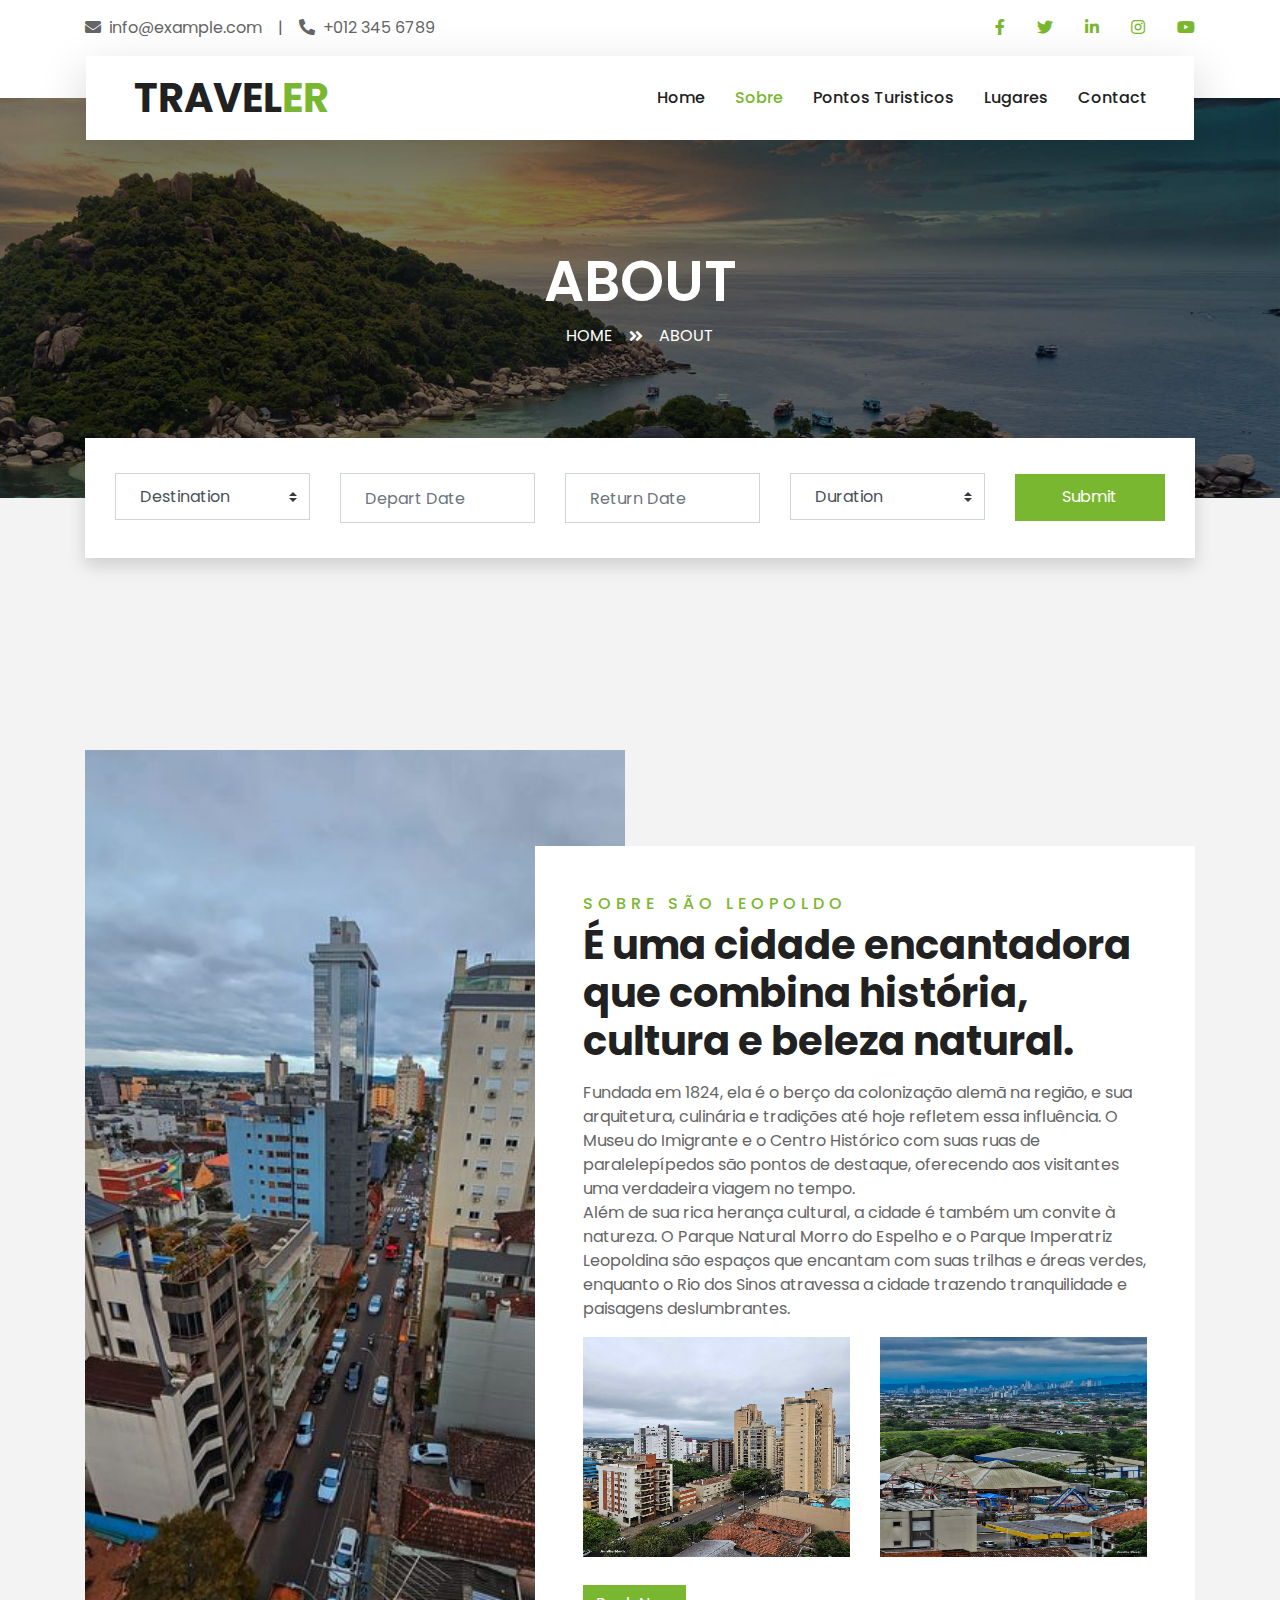
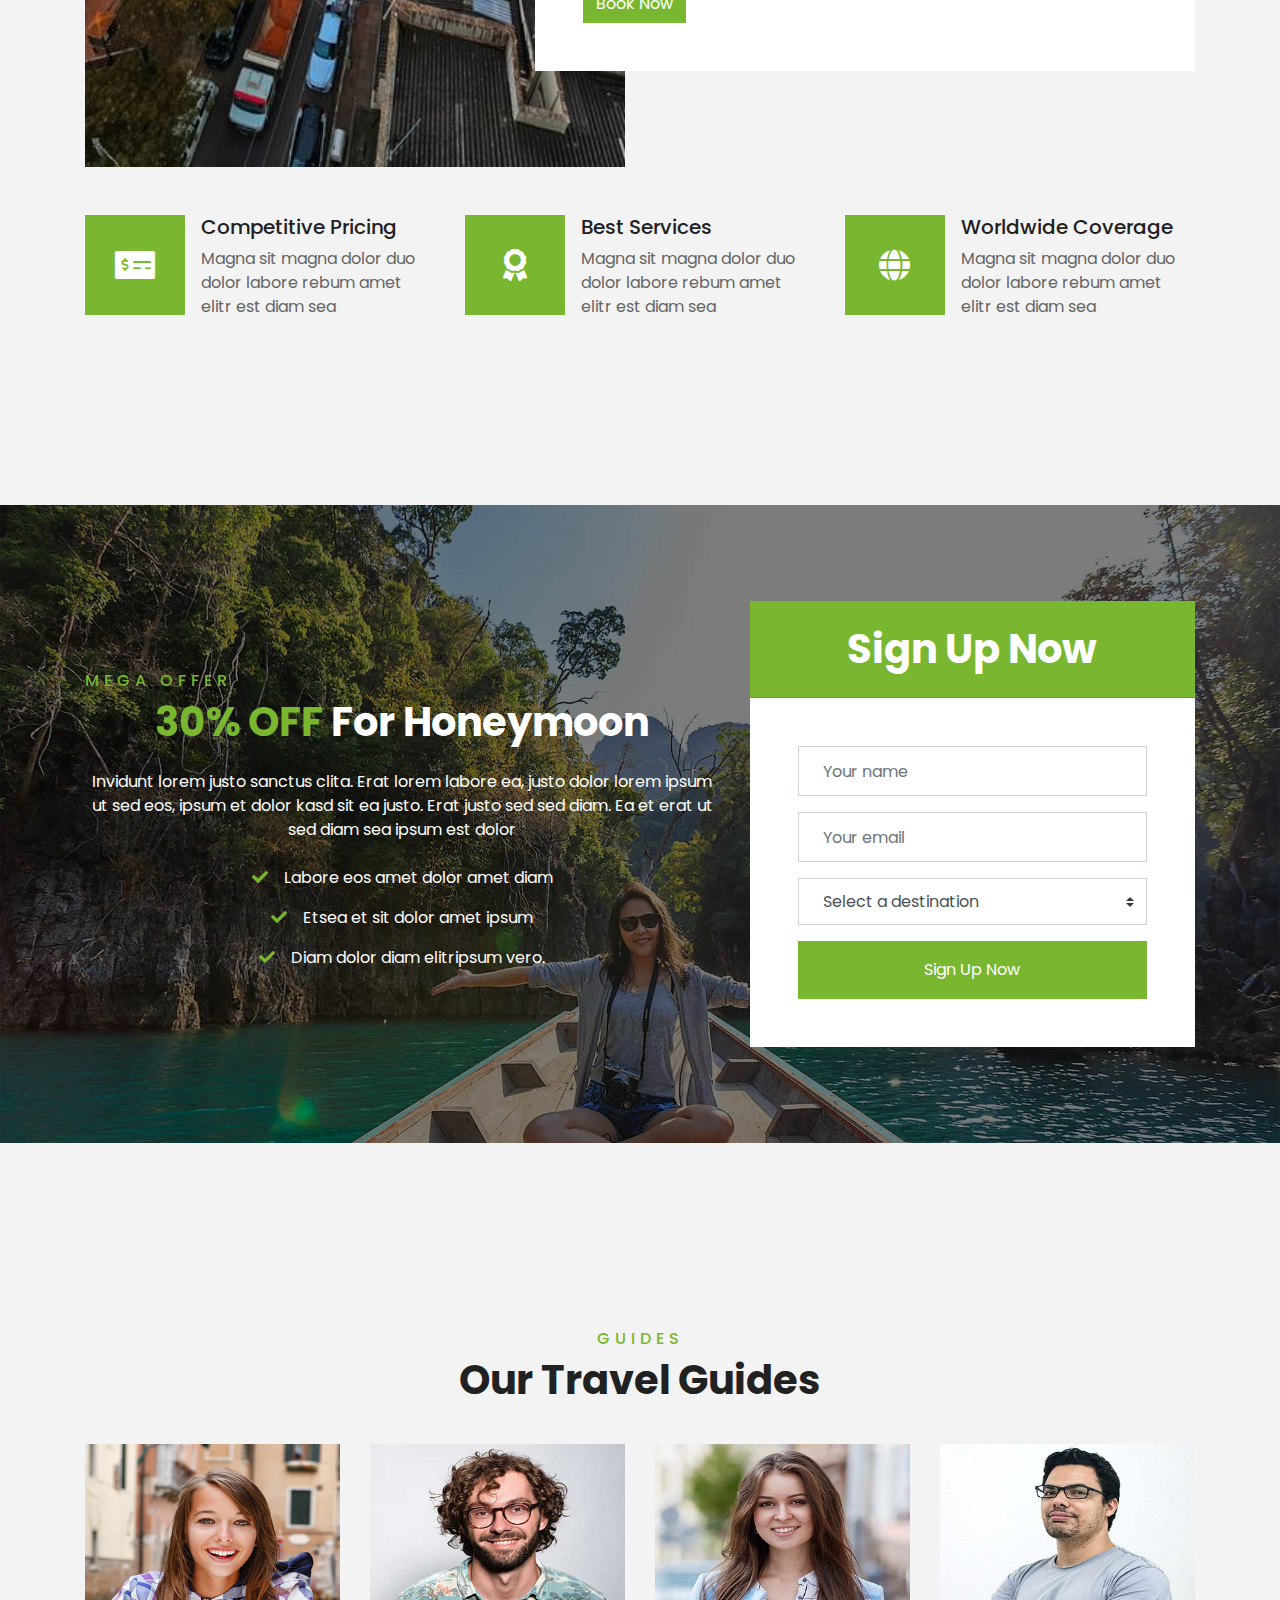
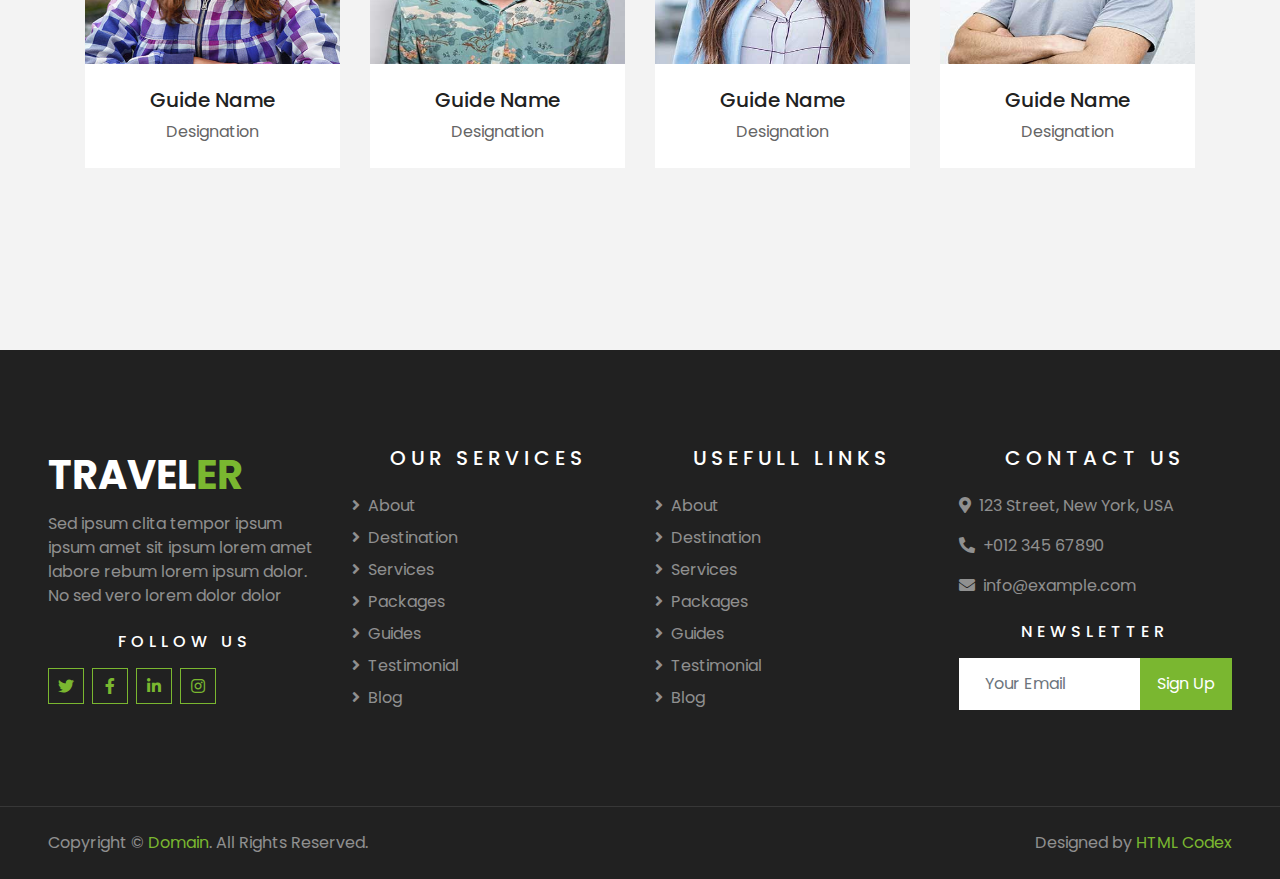
==== commit 48b4954e: "subindo os ajustes em destination e about" ====
--- a/about.html
+++ b/about.html
@@ -76,10 +76,10 @@
                 <div class="collapse navbar-collapse justify-content-between px-3" id="navbarCollapse">
                     <div class="navbar-nav ml-auto py-0">
                         <a href="index.html" class="nav-item nav-link">Home</a>
-                        <a href="about.html" class="nav-item nav-link active">About</a>
-                        <a href="service.html" class="nav-item nav-link">Services</a>
-                        <a href="package.html" class="nav-item nav-link">Tour Packages</a>
-                        <div class="nav-item dropdown">
+                        <a href="about.html" class="nav-item nav-link active">Sobre</a>
+                        <a href="destination.html" class="nav-item nav-link">Pontos Turisticos</a>
+                        <a href="package.html" class="nav-item nav-link">Lugares</a>
+                        <!-- <div class="nav-item dropdown">
                             <a href="#" class="nav-link dropdown-toggle" data-toggle="dropdown">Pages</a>
                             <div class="dropdown-menu border-0 rounded-0 m-0">
                                 <a href="blog.html" class="dropdown-item">Blog Grid</a>
@@ -88,7 +88,7 @@
                                 <a href="guide.html" class="dropdown-item">Travel Guides</a>
                                 <a href="testimonial.html" class="dropdown-item">Testimonial</a>
                             </div>
-                        </div>
+                        </div> -->
                         <a href="contact.html" class="nav-item nav-link">Contact</a>
                     </div>
                 </div>
@@ -173,20 +173,20 @@
             <div class="row">
                 <div class="col-lg-6" style="min-height: 500px;">
                     <div class="position-relative h-100">
-                        <img class="position-absolute w-100 h-100" src="img/about.jpg" style="object-fit: cover;">
+                        <img class="position-absolute w-100 h-100" src="Imagens/sl1.jpg" style="object-fit: cover;">
                     </div>
                 </div>
                 <div class="col-lg-6 pt-5 pb-lg-5">
                     <div class="about-text bg-white p-4 p-lg-5 my-lg-5">
-                        <h6 class="text-primary text-uppercase" style="letter-spacing: 5px;">About Us</h6>
-                        <h1 class="mb-3">We Provide Best Tour Packages In Your Budget</h1>
-                        <p>Dolores lorem lorem ipsum sit et ipsum. Sadip sea amet diam dolore sed et. Sit rebum labore sit sit ut vero no sit. Et elitr stet dolor sed sit et sed ipsum et kasd ut. Erat duo eos et erat sed diam duo</p>
+                        <h6 class="text-primary text-uppercase" style="letter-spacing: 5px;">Sobre São Leopoldo</h6>
+                        <h1 class="mb-3">É uma cidade encantadora que combina história, cultura e beleza natural.</h1>
+                        <p>Fundada em 1824, ela é o berço da colonização alemã na região, e sua arquitetura, culinária e tradições até hoje refletem essa influência. O Museu do Imigrante e o Centro Histórico com suas ruas de paralelepípedos são pontos de destaque, oferecendo aos visitantes uma verdadeira viagem no tempo. <br> Além de sua rica herança cultural, a cidade é também um convite à natureza. O Parque Natural Morro do Espelho e o Parque Imperatriz Leopoldina são espaços que encantam com suas trilhas e áreas verdes, enquanto o Rio dos Sinos atravessa a cidade trazendo tranquilidade e paisagens deslumbrantes.</p>
                         <div class="row mb-4">
                             <div class="col-6">
-                                <img class="img-fluid" src="img/about-1.jpg" alt="">
+                                <img class="img-fluid" src="Imagens/sl2.jpg" alt="">
                             </div>
                             <div class="col-6">
-                                <img class="img-fluid" src="img/about-2.jpg" alt="">
+                                <img class="img-fluid" src="Imagens/sl3.jpg" alt="">
                             </div>
                         </div>
                         <a href="" class="btn btn-primary mt-1">Book Now</a>
--- a/css/style.css
+++ b/css/style.css
@@ -527,7 +527,8 @@
 
 .img-fluid {
   max-width: 100%;
-  height: auto;
+  width: 330px;
+  height: 220px;
 }
 
 .img-thumbnail {
@@ -9261,6 +9262,7 @@
 
 .text-white {
   color: #fff !important;
+  text-align: center;
 }
 
 .text-primary {
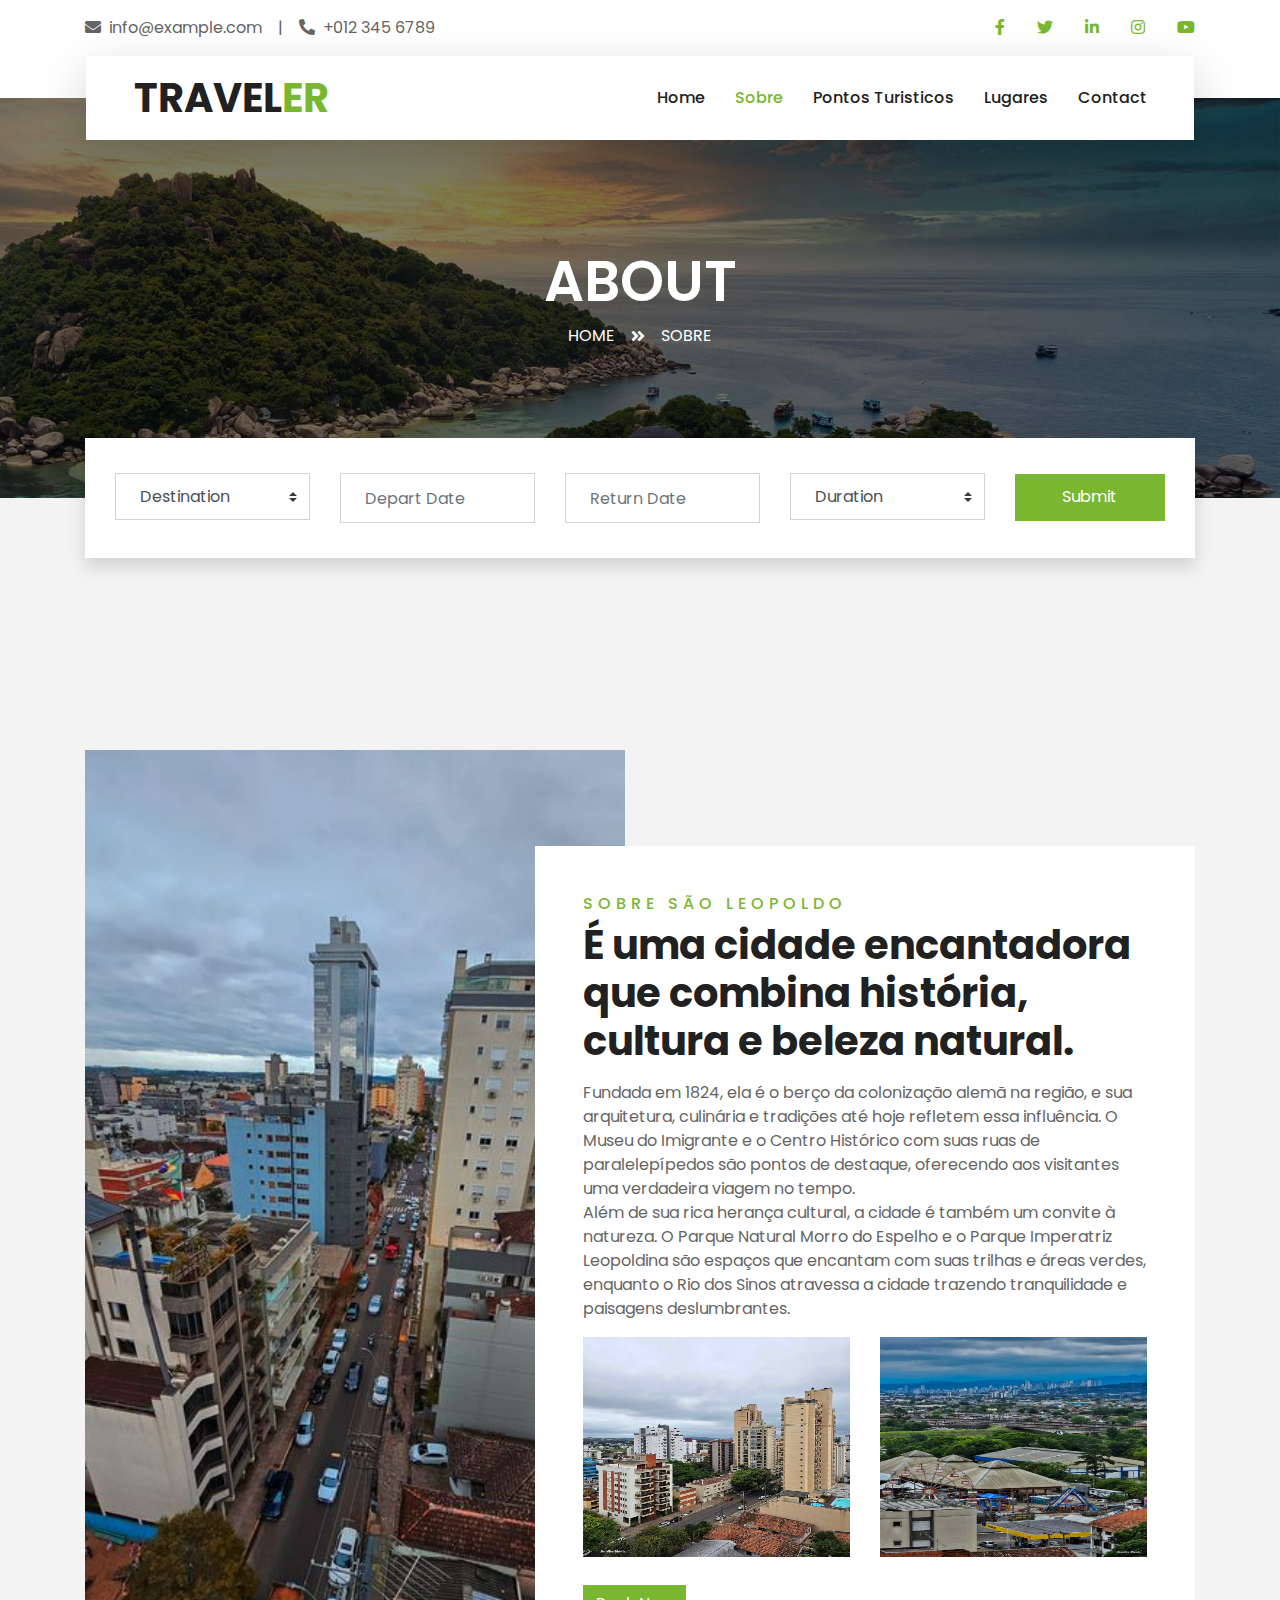
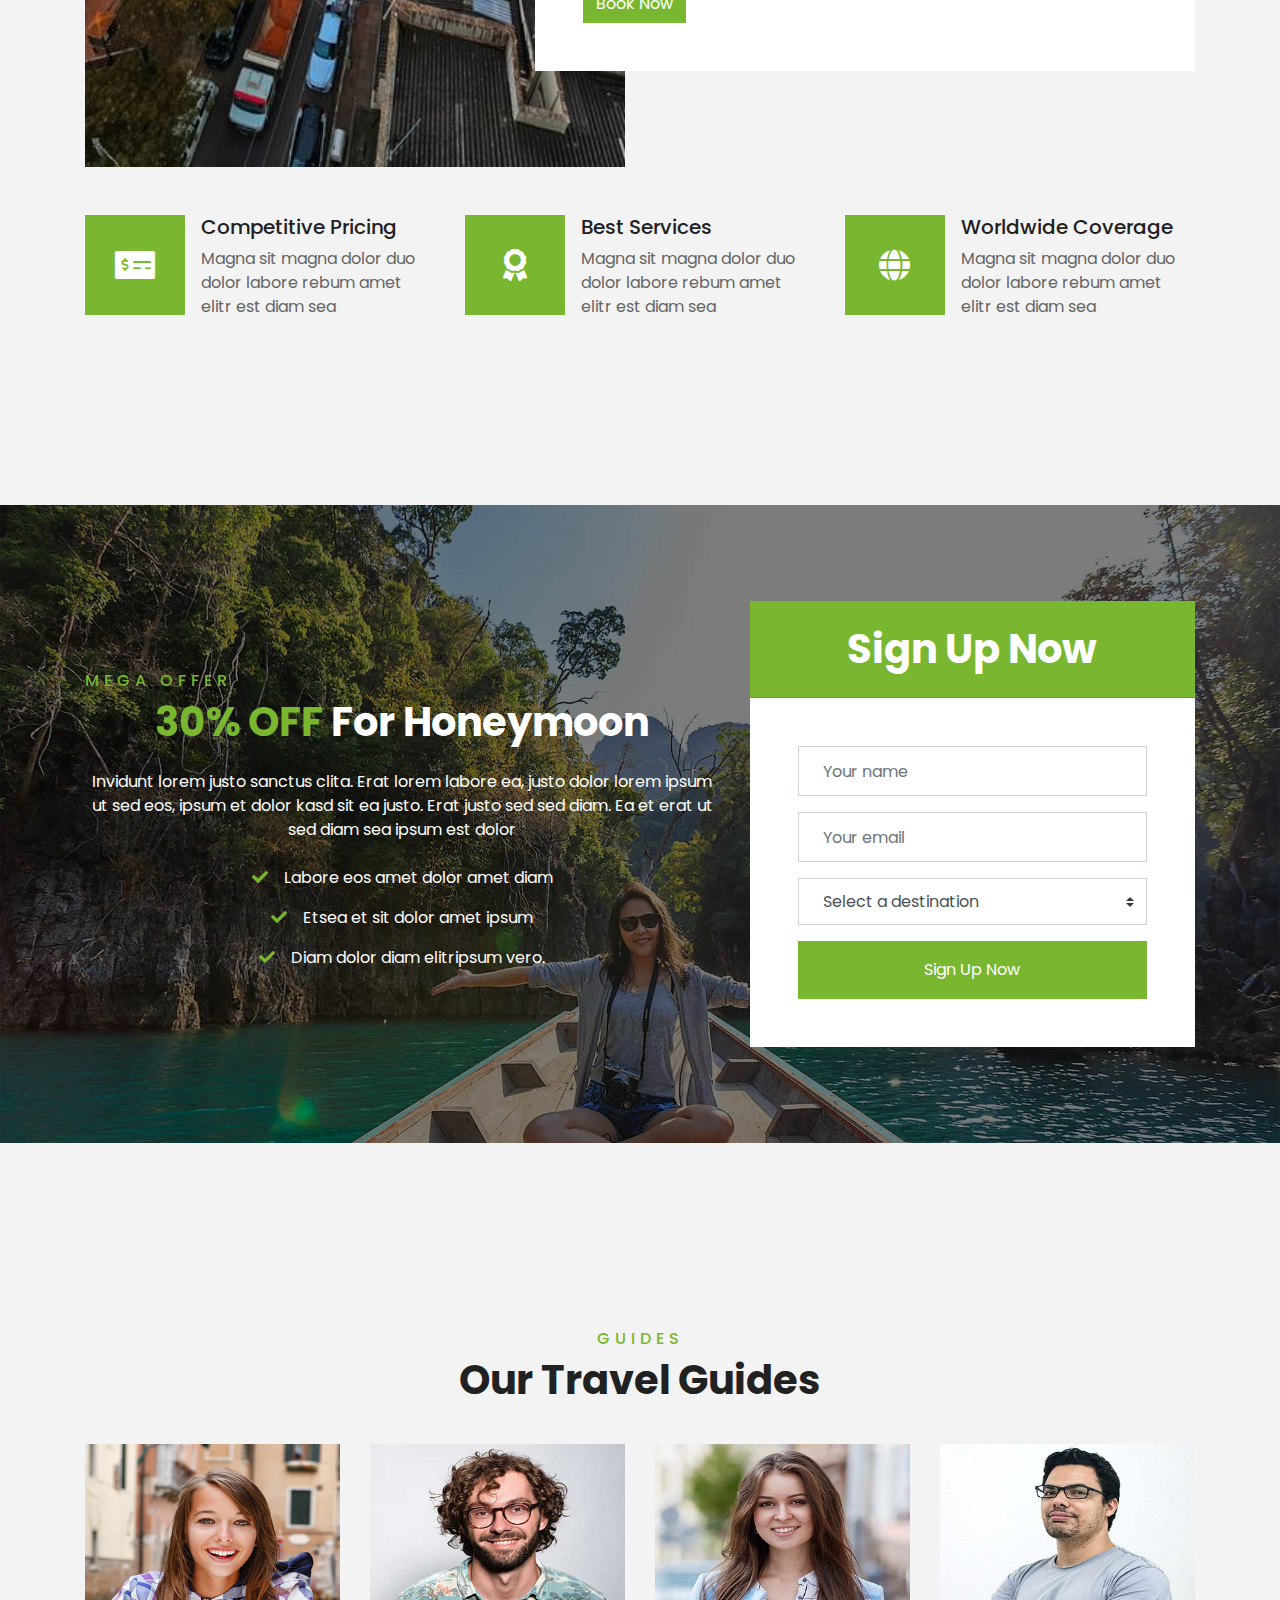
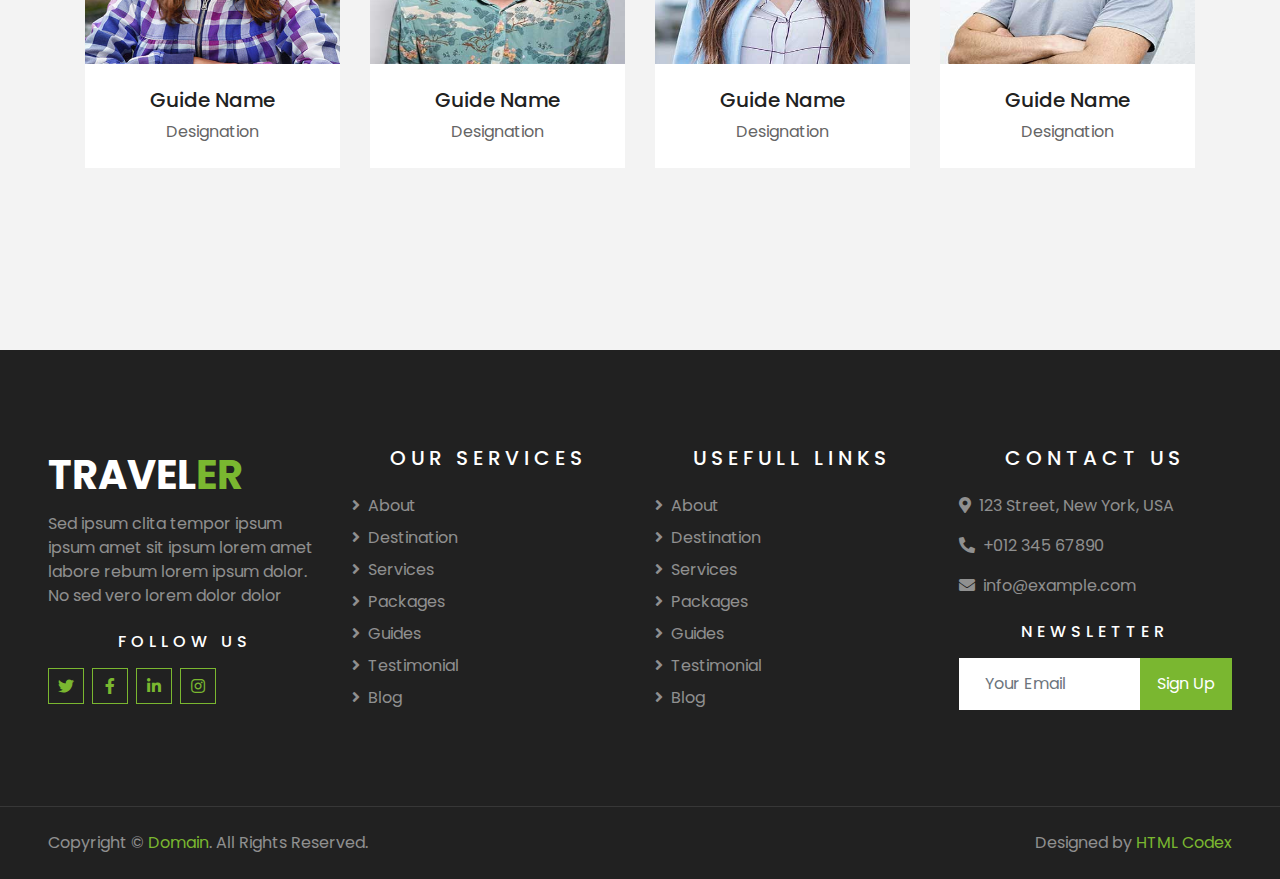
==== commit e49a4008: "subindo os ajustes em destination e about" ====
--- a/about.html
+++ b/about.html
@@ -106,7 +106,7 @@
                 <div class="d-inline-flex text-white">
                     <p class="m-0 text-uppercase"><a class="text-white" href="">Home</a></p>
                     <i class="fa fa-angle-double-right pt-1 px-3"></i>
-                    <p class="m-0 text-uppercase">About</p>
+                    <p class="m-0 text-uppercase">Sobre</p>
                 </div>
             </div>
         </div>
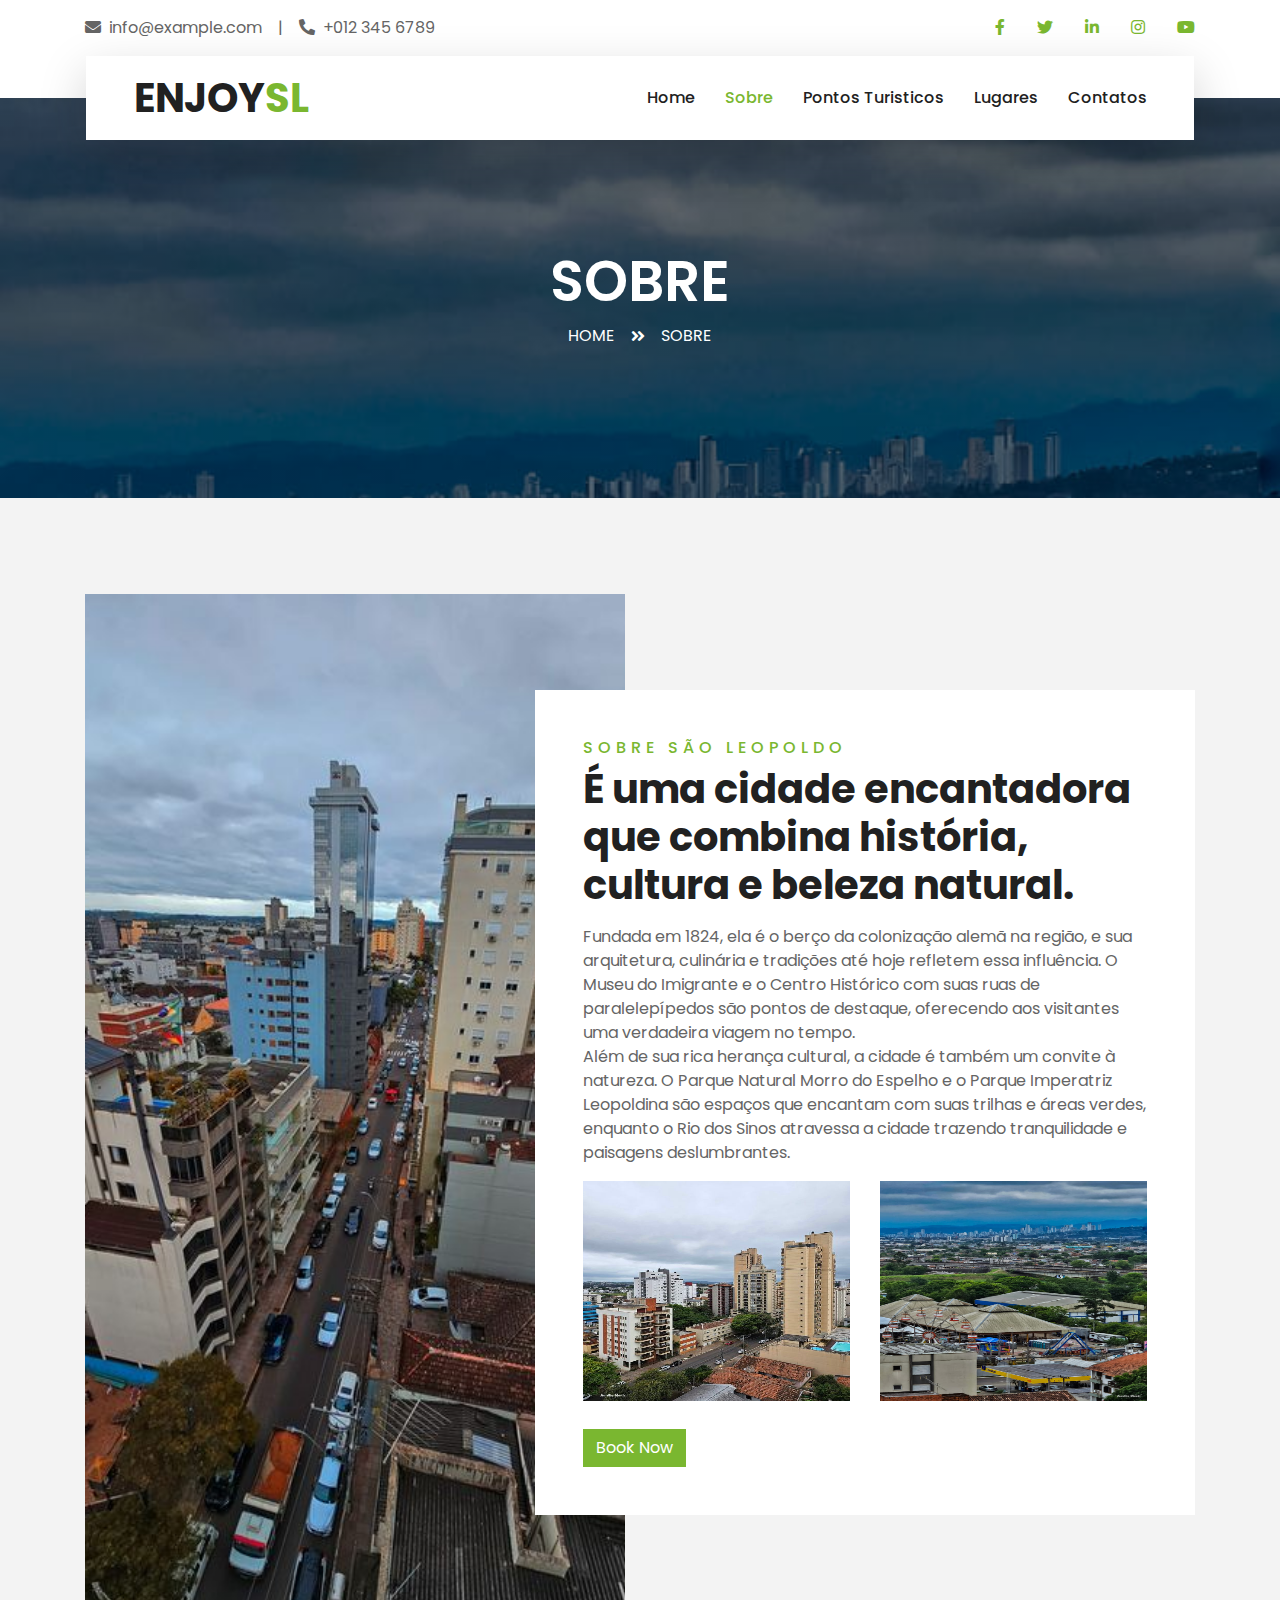
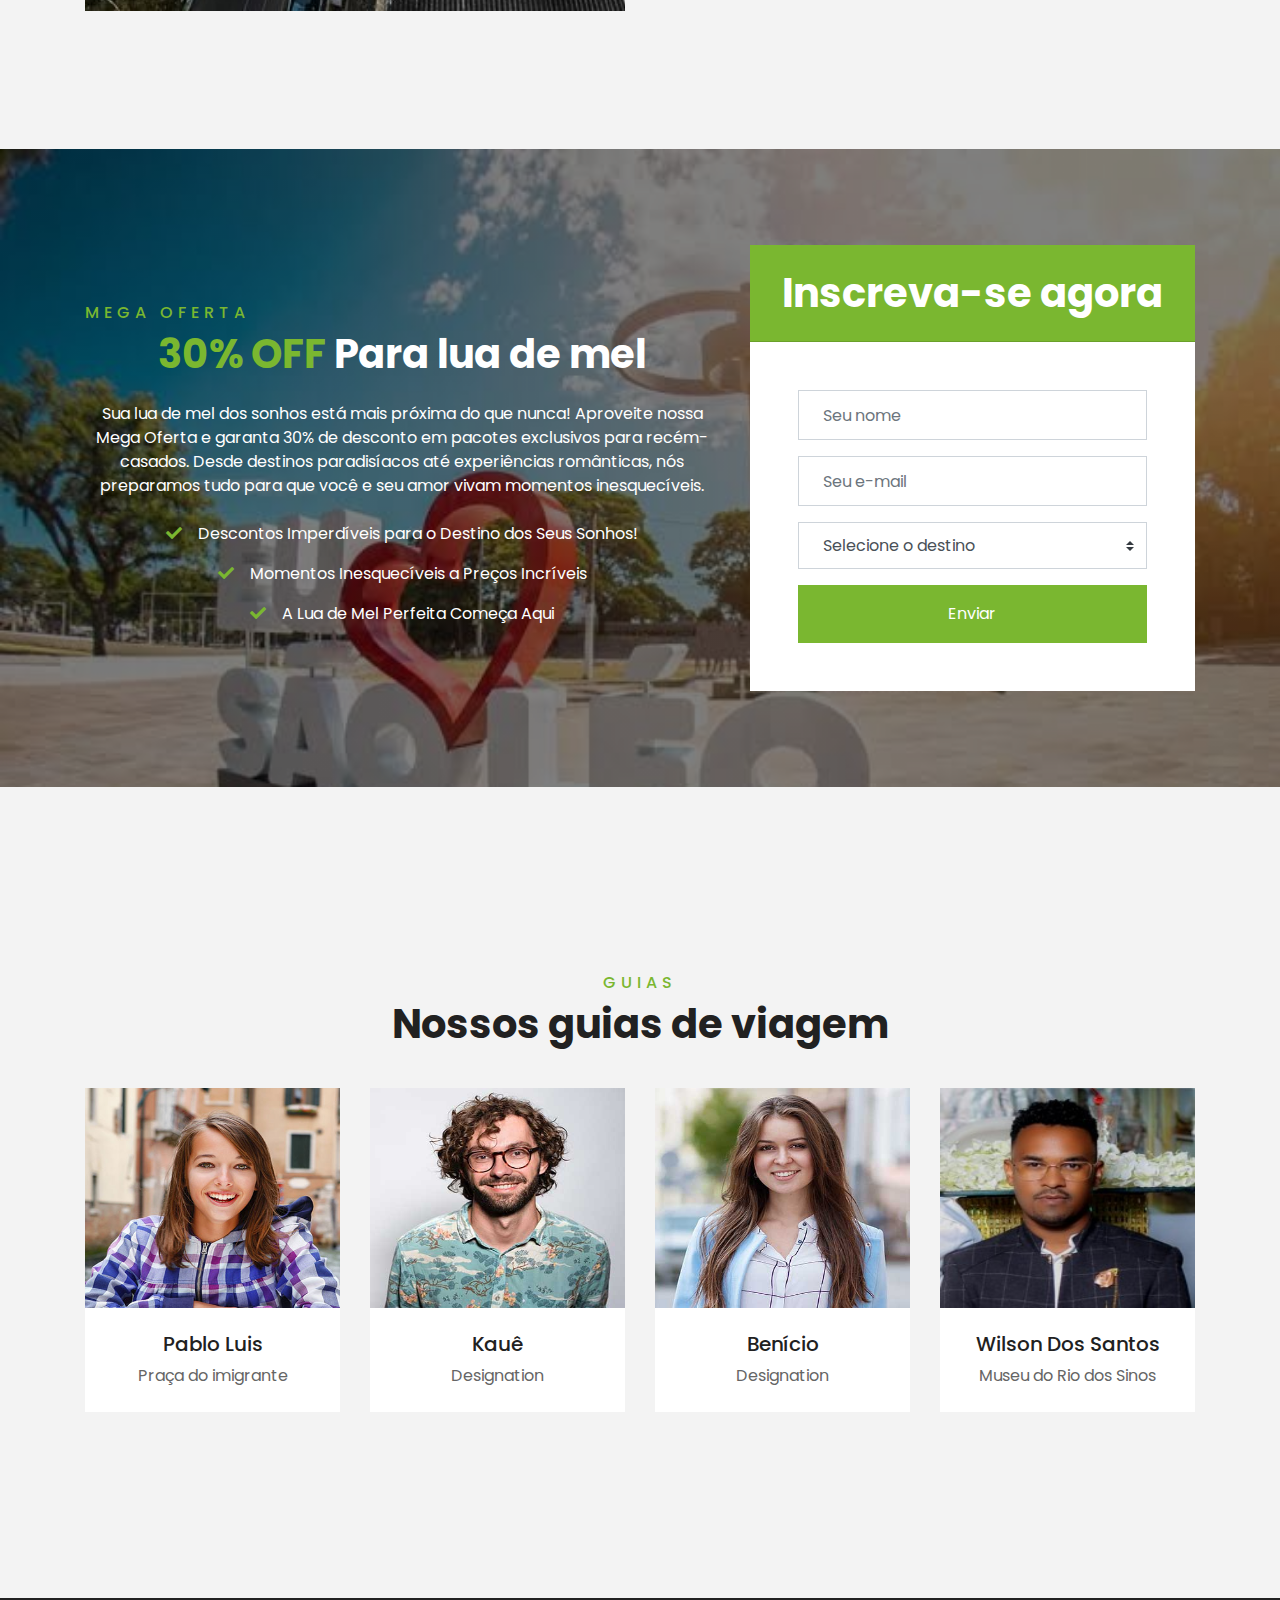
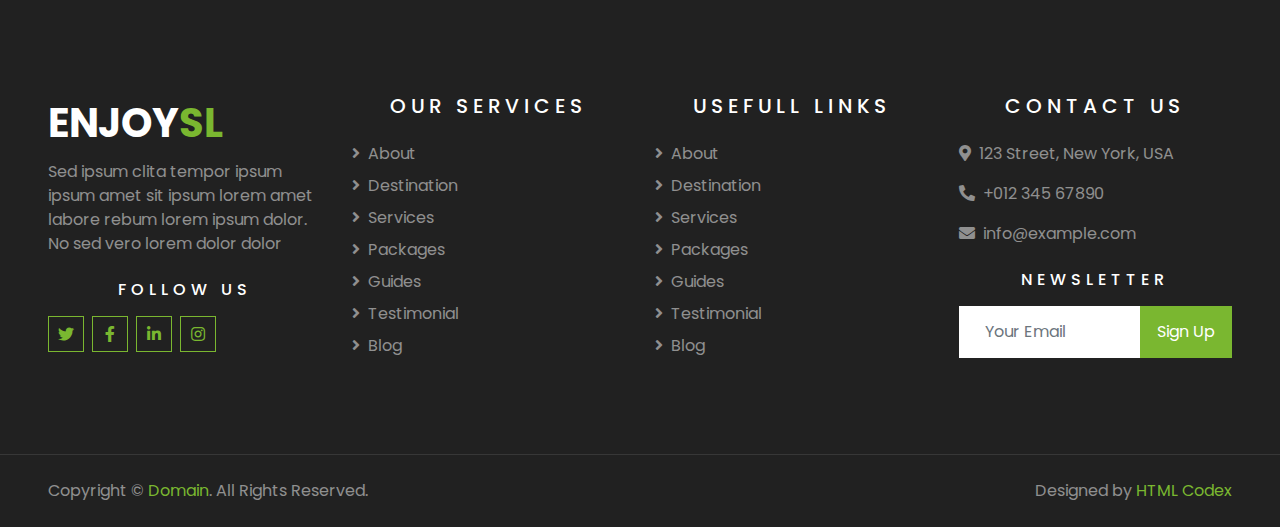
==== commit 14bf0c0b: "ultimas alterações" ====
--- a/about.html
+++ b/about.html
@@ -68,7 +68,7 @@
         <div class="container-lg position-relative p-0 px-lg-3" style="z-index: 9;">
             <nav class="navbar navbar-expand-lg bg-light navbar-light shadow-lg py-3 py-lg-0 pl-3 pl-lg-5">
                 <a href="" class="navbar-brand">
-                    <h1 class="m-0 text-primary"><span class="text-dark">TRAVEL</span>ER</h1>
+                    <h1 class="m-0 text-primary"><span class="text-dark">ENJOY</span>SL</h1>
                 </a>
                 <button type="button" class="navbar-toggler" data-toggle="collapse" data-target="#navbarCollapse">
                     <span class="navbar-toggler-icon"></span>
@@ -89,7 +89,7 @@
                                 <a href="testimonial.html" class="dropdown-item">Testimonial</a>
                             </div>
                         </div> -->
-                        <a href="contact.html" class="nav-item nav-link">Contact</a>
+                        <a href="contact.html" class="nav-item nav-link">Contatos</a>
                     </div>
                 </div>
             </nav>
@@ -102,7 +102,7 @@
     <div class="container-fluid page-header">
         <div class="container">
             <div class="d-flex flex-column align-items-center justify-content-center" style="min-height: 400px">
-                <h3 class="display-4 text-white text-uppercase">About</h3>
+                <h3 class="display-4 text-white text-uppercase">Sobre</h3>
                 <div class="d-inline-flex text-white">
                     <p class="m-0 text-uppercase"><a class="text-white" href="">Home</a></p>
                     <i class="fa fa-angle-double-right pt-1 px-3"></i>
@@ -115,7 +115,7 @@
 
 
     <!-- Booking Start -->
-    <div class="container-fluid booking mt-5 pb-5">
+    <!-- <div class="container-fluid booking mt-5 pb-5">
         <div class="container pb-5">
             <div class="bg-light shadow" style="padding: 30px;">
                 <div class="row align-items-center" style="min-height: 60px;">
@@ -163,7 +163,7 @@
                 </div>
             </div>
         </div>
-    </div>
+    </div> -->
     <!-- Booking End -->
 
 
@@ -199,7 +199,7 @@
 
 
     <!-- Feature Start -->
-    <div class="container-fluid pb-5">
+    <!-- <div class="container-fluid pb-5">
         <div class="container pb-5">
             <div class="row">
                 <div class="col-md-4">
@@ -237,7 +237,7 @@
                 </div>
             </div>
         </div>
-    </div>
+    </div> -->
     <!-- Feature End -->
 
 
@@ -247,44 +247,52 @@
             <div class="row align-items-center">
                 <div class="col-lg-7 mb-5 mb-lg-0">
                     <div class="mb-4">
-                        <h6 class="text-primary text-uppercase" style="letter-spacing: 5px;">Mega Offer</h6>
-                        <h1 class="text-white"><span class="text-primary">30% OFF</span> For Honeymoon</h1>
-                    </div>
-                    <p class="text-white">Invidunt lorem justo sanctus clita. Erat lorem labore ea, justo dolor lorem ipsum ut sed eos,
-                        ipsum et dolor kasd sit ea justo. Erat justo sed sed diam. Ea et erat ut sed diam sea ipsum est
-                        dolor</p>
+                        <h6 class="text-primary text-uppercase" style="letter-spacing: 5px;">Mega Oferta</h6>
+                        <h1 class="text-white"><span class="text-primary">30% OFF</span> Para lua de mel</h1>
+                    </div>
+                    <p class="text-white">Sua lua de mel dos sonhos está mais próxima do que nunca! 
+                        Aproveite nossa Mega Oferta e garanta 30% de desconto em pacotes exclusivos 
+                        para recém-casados. Desde destinos paradisíacos até experiências românticas, 
+                        nós preparamos tudo para que você e seu amor vivam momentos inesquecíveis.</p>
                     <ul class="list-inline text-white m-0">
-                        <li class="py-2"><i class="fa fa-check text-primary mr-3"></i>Labore eos amet dolor amet diam</li>
-                        <li class="py-2"><i class="fa fa-check text-primary mr-3"></i>Etsea et sit dolor amet ipsum</li>
-                        <li class="py-2"><i class="fa fa-check text-primary mr-3"></i>Diam dolor diam elitripsum vero.</li>
+                        <li class="py-2"><i class="fa fa-check text-primary mr-3"></i>Descontos Imperdíveis para o Destino dos Seus Sonhos!</li>
+                        <li class="py-2"><i class="fa fa-check text-primary mr-3"></i>Momentos Inesquecíveis a Preços Incríveis</li>
+                        <li class="py-2"><i class="fa fa-check text-primary mr-3"></i>A Lua de Mel Perfeita Começa Aqui</li>
                     </ul>
                 </div>
                 <div class="col-lg-5">
                     <div class="card border-0">
                         <div class="card-header bg-primary text-center p-4">
-                            <h1 class="text-white m-0">Sign Up Now</h1>
-                        </div>
+                            <h1 class="text-white m-0">Inscreva-se agora</h1>
+                        </div>
+                        <form 
+                            onsubmit="sendEmail(); 
+                            reset();
+                            return false;"
+                        >
                         <div class="card-body rounded-bottom bg-white p-5">
                             <form>
                                 <div class="form-group">
-                                    <input type="text" class="form-control p-4" placeholder="Your name" required="required" />
+                                    <input type="text" id="name" class="form-control p-4" placeholder="Seu nome" required="required" />
                                 </div>
                                 <div class="form-group">
-                                    <input type="email" class="form-control p-4" placeholder="Your email" required="required" />
+                                    <input type="email" id="email" class="form-control p-4" placeholder="Seu e-mail" required="required" />
                                 </div>
                                 <div class="form-group">
-                                    <select class="custom-select px-4" style="height: 47px;">
-                                        <option selected>Select a destination</option>
-                                        <option value="1">destination 1</option>
-                                        <option value="2">destination 1</option>
-                                        <option value="3">destination 1</option>
+                                    <select id="destination" class="custom-select px-4" style="height: 47px;">
+                                        <option selected>Selecione o destino</option>
+                                        <option value="destination1">destination 1</option>
+                                        <option value="destination2">destination 2</option>
+                                        <option value="destination3">destination 3</option>
                                     </select>
                                 </div>
                                 <div>
-                                    <button class="btn btn-primary btn-block py-3" type="submit">Sign Up Now</button>
+                                    <button class="btn btn-primary btn-block py-3" type="submit">Enviar</button>
                                 </div>
                             </form>
                         </div>
+                        <div id="success"></div>
+                    </form>
                     </div>
                 </div>
             </div>
@@ -297,11 +305,11 @@
     <div class="container-fluid py-5">
         <div class="container pt-5 pb-3">
             <div class="text-center mb-3 pb-3">
-                <h6 class="text-primary text-uppercase" style="letter-spacing: 5px;">Guides</h6>
-                <h1>Our Travel Guides</h1>
+                <h6 class="text-primary text-uppercase" style="letter-spacing: 5px;">Guias</h6>
+                <h1>Nossos guias de viagem</h1>
             </div>
             <div class="row">
-                <div class="col-lg-3 col-md-4 col-sm-6 pb-1">
+                <div class="col-lg-3 col-md-4 col-sm-6 pb-2">
                     <div class="team-item bg-white mb-4">
                         <div class="team-img position-relative overflow-hidden">
                             <img class="img-fluid w-100" src="img/team-1.jpg" alt="">
@@ -313,12 +321,12 @@
                             </div>
                         </div>
                         <div class="text-center py-4">
-                            <h5 class="text-truncate">Guide Name</h5>
-                            <p class="m-0">Designation</p>
-                        </div>
-                    </div>
-                </div>
-                <div class="col-lg-3 col-md-4 col-sm-6 pb-1">
+                            <h5 class="text-truncate">Pablo Luis</h5>
+                            <p class="m-0">Praça do imigrante</p>
+                        </div>
+                    </div>
+                </div>
+                <div class="col-lg-3 col-md-4 col-sm-6 pb-2">
                     <div class="team-item bg-white mb-4">
                         <div class="team-img position-relative overflow-hidden">
                             <img class="img-fluid w-100" src="img/team-2.jpg" alt="">
@@ -330,12 +338,12 @@
                             </div>
                         </div>
                         <div class="text-center py-4">
-                            <h5 class="text-truncate">Guide Name</h5>
+                            <h5 class="text-truncate">Kauê </h5>
                             <p class="m-0">Designation</p>
                         </div>
                     </div>
                 </div>
-                <div class="col-lg-3 col-md-4 col-sm-6 pb-1">
+                <div class="col-lg-3 col-md-4 col-sm-6 pb-2">
                     <div class="team-item bg-white mb-4">
                         <div class="team-img position-relative overflow-hidden">
                             <img class="img-fluid w-100" src="img/team-3.jpg" alt="">
@@ -347,15 +355,15 @@
                             </div>
                         </div>
                         <div class="text-center py-4">
-                            <h5 class="text-truncate">Guide Name</h5>
+                            <h5 class="text-truncate">Benício</h5>
                             <p class="m-0">Designation</p>
                         </div>
                     </div>
                 </div>
-                <div class="col-lg-3 col-md-4 col-sm-6 pb-1">
+                <div class="col-lg-3 col-md-4 col-sm-6 pb-2">
                     <div class="team-item bg-white mb-4">
                         <div class="team-img position-relative overflow-hidden">
-                            <img class="img-fluid w-100" src="img/team-4.jpg" alt="">
+                            <img class="img-fluid w-100" src="img/Wilson.png" alt="wilson">
                             <div class="team-social">
                                 <a class="btn btn-outline-primary btn-square" href=""><i class="fab fa-twitter"></i></a>
                                 <a class="btn btn-outline-primary btn-square" href=""><i class="fab fa-facebook-f"></i></a>
@@ -364,8 +372,8 @@
                             </div>
                         </div>
                         <div class="text-center py-4">
-                            <h5 class="text-truncate">Guide Name</h5>
-                            <p class="m-0">Designation</p>
+                            <h5 class="text-truncate">Wilson Dos Santos</h5>
+                            <p class="m-0">Museu do Rio dos Sinos</p>
                         </div>
                     </div>
                 </div>
@@ -380,7 +388,7 @@
         <div class="row pt-5">
             <div class="col-lg-3 col-md-6 mb-5">
                 <a href="" class="navbar-brand">
-                    <h1 class="text-primary"><span class="text-white">TRAVEL</span>ER</h1>
+                    <h1 class="text-primary"><span class="text-white">ENJOY</span>SL</h1>
                 </a>
                 <p>Sed ipsum clita tempor ipsum ipsum amet sit ipsum lorem amet labore rebum lorem ipsum dolor. No sed vero lorem dolor dolor</p>
                 <h6 class="text-white text-uppercase mt-4 mb-3" style="letter-spacing: 5px;">Follow Us</h6>
